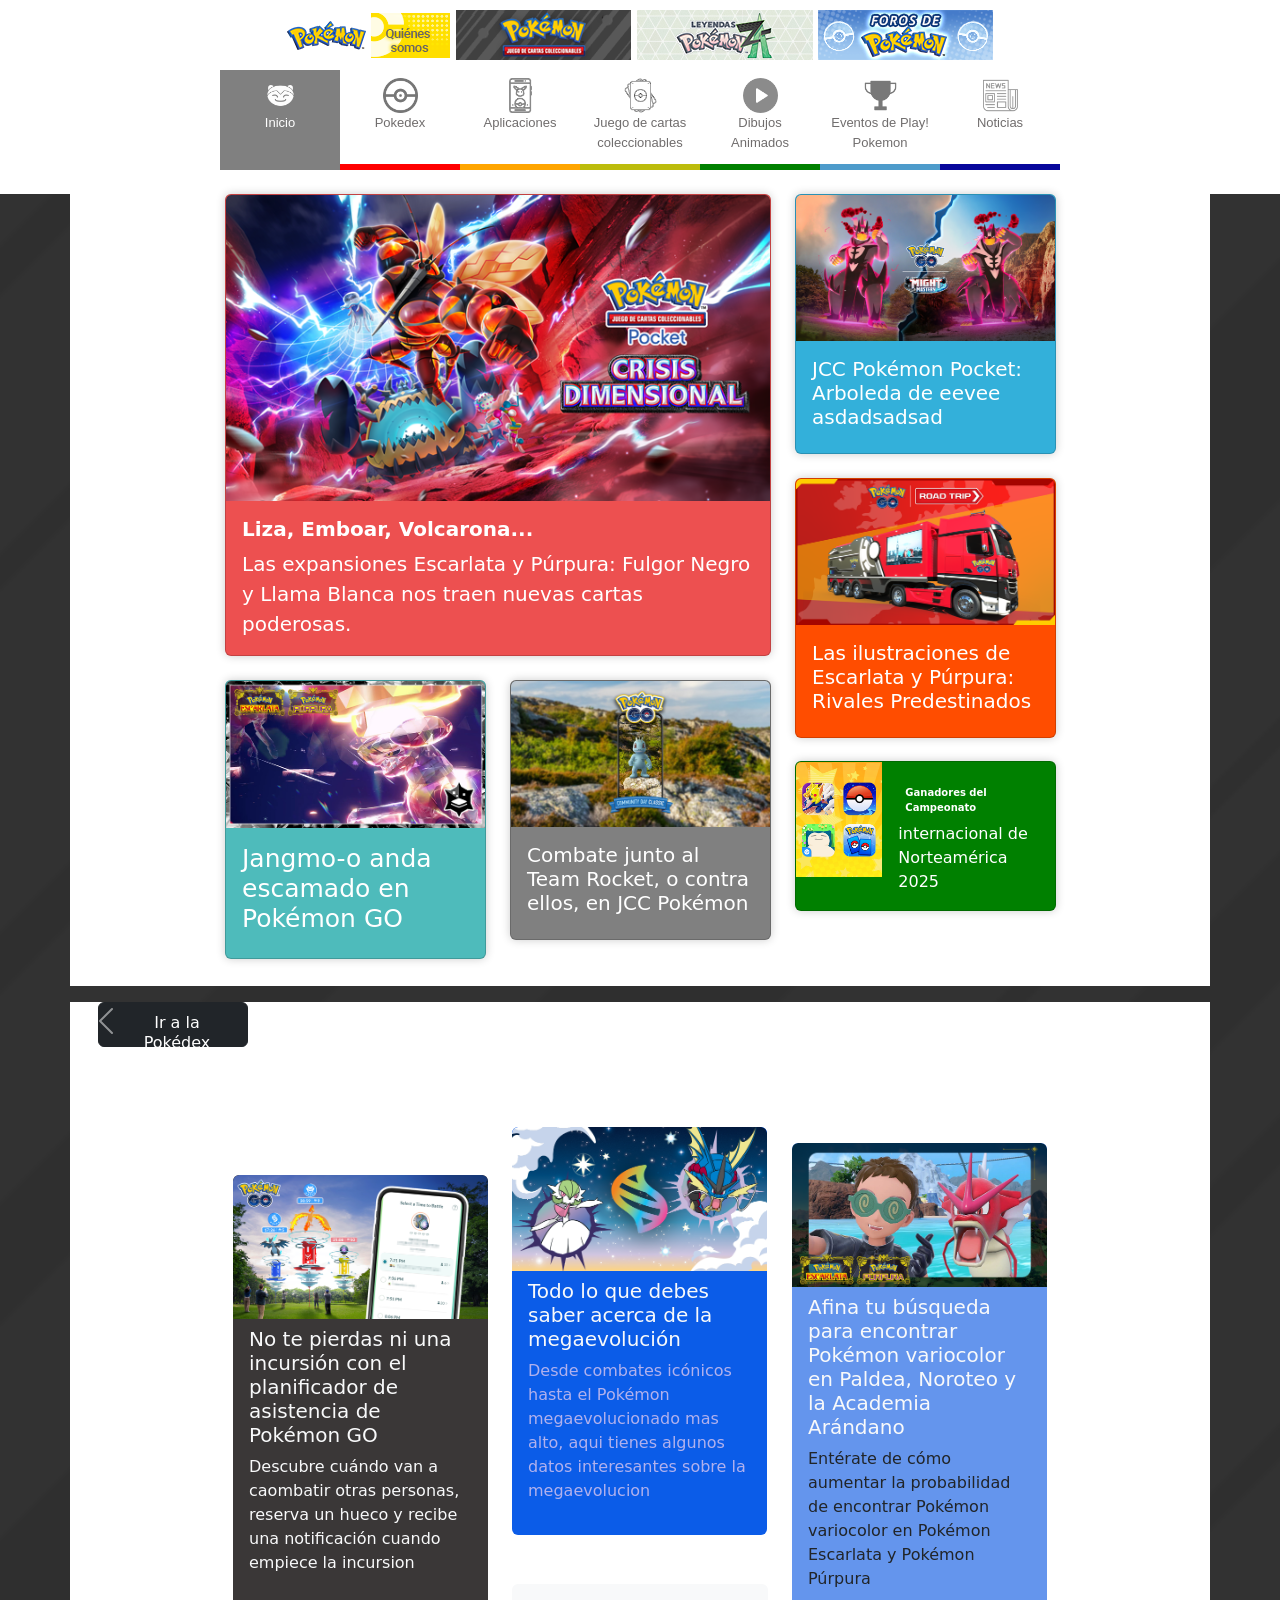
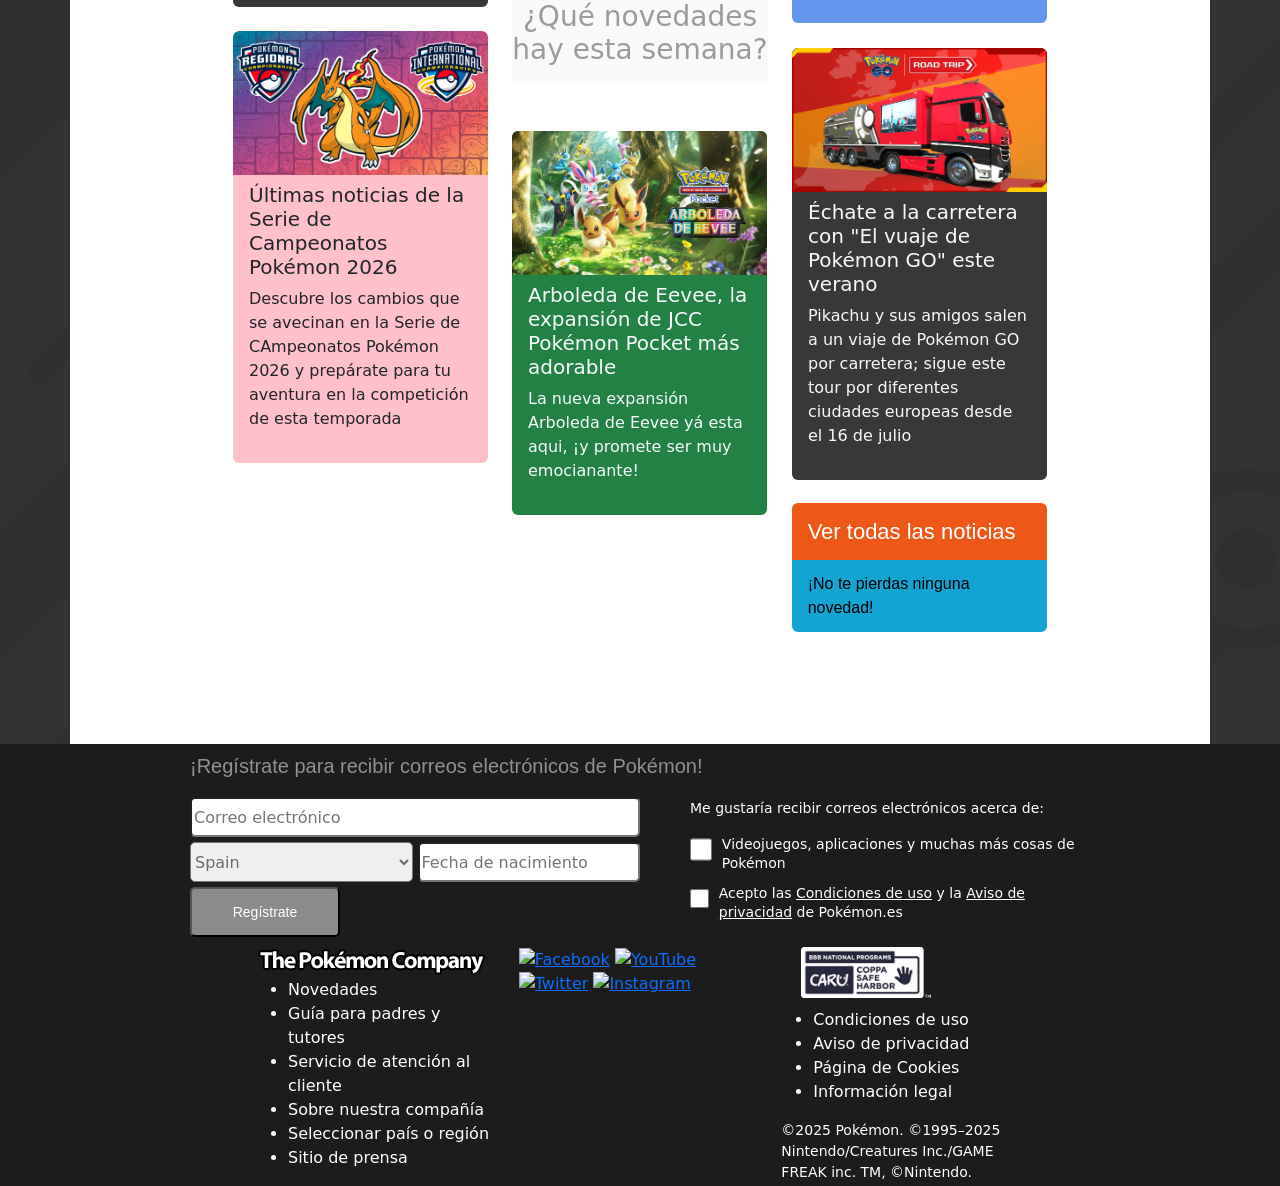
==== index.html @ 18cbdf15 "Carousel v0.1" ====
<!DOCTYPE html>
<html lang="en">

<head>
    <meta charset="UTF-8">
    <meta name="viewport" content="width=device-width, initial-scale=1.0">
    <link href="https://fonts.googleapis.com/icon?family=Material+Icons" rel="stylesheet">
    <link href="https://cdn.jsdelivr.net/npm/bootstrap@5.3.6/dist/css/bootstrap.min.css" rel="stylesheet"
        integrity="sha384-4Q6Gf2aSP4eDXB8Miphtr37CMZZQ5oXLH2yaXMJ2w8e2ZtHTl7GptT4jmndRuHDT" crossorigin="anonymous">
    <link rel="stylesheet" href="https://cdn.jsdelivr.net/npm/bootstrap-icons@1.13.1/font/bootstrap-icons.min.css">
    <link rel="stylesheet" href="styleNav.css">
    <link rel="stylesheet" href="style.css">
    <title>Inicio</title>
    <link rel="stylesheet" href="home.css">
    <link rel="stylesheet" href="carousel.css">
    <link href="https://cdn.jsdelivr.net/npm/bootstrap@5.3.6/dist/css/bootstrap.min.css" rel="stylesheet"
        integrity="sha384-4Q6Gf2aSP4eDXB8Miphtr37CMZZQ5oXLH2yaXMJ2w8e2ZtHTl7GptT4jmndRuHDT" crossorigin="anonymous">
</head>

<body>
    <!-- NAV MELINA-->
    <div id="gus-wrapper">
        <div class="top-banner">
            <img src="imagenes/logo1.png" alt="">
            <img src="imagenes/logo2.png" alt="">
            <img src="imagenes/logo3.png" alt="">
            <img src="imagenes/logo4.png" alt="">
            <img src="imagenes/logo5.png" alt="">
        </div>
    </div>

    <!-- NAV EDGAR-->
    <nav class="navbar navbar-expand-lg navbar-light p-0">
        <div class="container-fluid">
            <div class="container-toggler">
                <button class="navbar-toggler" type="button" data-bs-toggle="collapse"
                    data-bs-target="#navbarSupportedContent" aria-controls="navbarSupportedContent"
                    aria-expanded="false" aria-label="Toggle navigation">
                    <span class="material-icons">menu</span>
                </button>
                <a class="user-session">
                    <i class="bi bi-person-circle"></i>
                    <span>Iniciar Sesion</span>
                </a>
            </div>
            <div class="collapse navbar-collapse" id="navbarSupportedContent">
                <ul class="navbar-nav align-items-center ms-auto w-100">
                    <li class="nav-item" id="item1active">
                        <a class="nav-link" href="index.html">
                            <img src="imgNav/home.png" id="homeImg" alt="">
                            <span>Inicio</span>
                        </a>
                    </li>
                    <li class="nav-item" id="item2">
                        <a class="nav-link" href="pokedex.html">
                            <img src="imgNav/poke.png" id="pokeImg" alt="">
                            <span>Pokedex</span>
                        </a>
                    </li>
                    <li class="nav-item" id="item3">
                        <a class="nav-link" href="#!">
                            <img src="imgNav/phone.png" id="appImg" alt="">
                            <span>Aplicaciones</span>
                        </a>
                    </li>
                    <li class="nav-item" id="item4">
                        <a class="nav-link" href="#!">
                            <img src="imgNav/cards.png" id="cardImg" alt="">
                            <span>Juego de cartas coleccionables</span>
                        </a>
                    </li>
                    <li class="nav-item" id="item5">
                        <a class="nav-link" href="#!">
                            <img src="imgNav/play.png" id="playImg" alt="">
                            <span>Dibujos Animados</span>
                        </a>
                    </li>
                    <li class="nav-item" id="item6">
                        <a class="nav-link" href="#!">
                            <img src="imgNav/trophy.png" id="tropImg" alt="">
                            <span>Eventos de Play! Pokemon</span>
                        </a>
                    </li>
                    <li class="nav-item" id="item7">
                        <a class="nav-link" href="#!">
                            <img src="imgNav/news.png" id="newsImg" alt="">
                            <span>Noticias</span>
                        </a>
                    </li>
                </ul>
                <form class="collapse-search-form w-100 px-3" role="search">
                    <div class="input-group">
                        <input type="search" class="form-control" placeholder="Buscar..." aria-label="Buscar">
                    </div>
                </form>
            </div>
        </div>
    </nav>
    <main class="fondo-home">
        <!-- MAIN HOME -->

        <div class="container mt-4 bg-white">
            <div class="row justify-content-center">
                <div class="col-lg-6 col-md-12 mb-1">
                    <div class="card" id="card1">
                        <img src="home/imagen_11.png" class="card-img-top" alt="Crisis Dimensional">
                        <div class="card-body">
                            <h5 class="card-title" style="font-weight: 900;">Liza, Emboar, Volcarona...</h5>
                            <p class="card-text" style="font-size: 20px;">Las expansiones Escarlata y Púrpura: Fulgor
                                Negro
                                y Llama Blanca nos traen nuevas cartas poderosas.</p>
                        </div>
                    </div>

                    <div class="row mt-4">
                        <div class="col-lg-6 col-md-6 mb-4">
                            <div class="card" id="card2">
                                <img src="home/imagen_12.png" class="card-img-top" alt="Jangmo-o">
                                <div class="card-body">
                                    <h5 class="card-title" style="font-size: 25px;">Jangmo-o anda escamado en Pokémon GO
                                    </h5>
                                </div>
                            </div>
                        </div>

                        <div class="col-lg-6 col-md-6 mb-4">
                            <div class="card" id="card3">
                                <img src="home/imagen_13.png" class="card-img-top" alt="Team Rocket">
                                <div class="card-body">
                                    <h5 class="card-title">Combate junto al Team Rocket, o contra ellos, en JCC Pokémon
                                    </h5>
                                </div>
                            </div>
                        </div>
                    </div>
                </div>

                <div class="col-lg-3 col-md-12">
                    <div class="card mb-4" id="card4">
                        <img src="home/imagen_14.png" class="card-img-top" alt="Arboleda">
                        <div class="card-body">
                            <h5 class="card-title">JCC Pokémon Pocket: Arboleda de eevee asdadsadsad</h5>
                        </div>
                    </div>

                    <div class="card mb-4" id="card5">
                        <img src="home/imagen_15.png" class="card-img-top" alt="Road Trip">
                        <div class="card-body">
                            <h5 class="card-title">Las ilustraciones de Escarlata y Púrpura: Rivales Predestinados</h5>
                        </div>
                    </div>

                    <div class="card mb-1" id="card6">
                        <div class="row g-0">
                            <div class="col-lg-4 col-sm-3">
                                <img src="home/imagen_16.png" class="img-fluid" alt="...">
                            </div>
                            <div class="col-lg-8 col-sm-6">
                                <div class="card-body">
                                    <p class="card-text"
                                        style="text-align: start; margin: 5%; font-size: 10px; font-weight: 900;">
                                        Ganadores del
                                        Campeonato
                                    </p>
                                    internacional de Norteamérica 2025
                                </div>
                            </div>
                        </div>
                    </div>
                </div>
            </div>
        </div>
        <div class="container-fluid">
            <div id="carouselExample" class="carousel slide">
                <div class="carousel-inner">
                    <div class="carousel-item">
                        <div class="card">
                            <div class="img-wrapper">
                                <img src="https://i.pinimg.com/736x/ec/b9/2d/ecb92d18c7855c986a5571c1b6f7cad2.jpg"
                                    alt="...">
                            </div>
                            <div class="card-body">
                                <div class="d-flex justify-content-between">
                                    <h3 class="card-text">TARJETA 1</h3>
                                    <span class="h3">130</span>
                                </div>
                                <p>Tipo <span
                                        style="background-color: orange; padding: 4px; margin-left: 20px;">Fuego</span>
                                </p>
                                <p>Habilidad: Absorbe Fuego</p>
                            </div>
                        </div>
                    </div>
                    <div class="carousel-item">
                        <div class="card">
                            <div class="img-wrapper">
                                <img src="https://c4.wallpaperflare.com/wallpaper/586/603/742/minimalism-4k-for-mac-desktop-wallpaper-preview.jpg"
                                    alt="...">
                            </div>
                            <div class="card-body">
                                <div class="d-flex justify-content-between">
                                    <h3 class="card-text">TARJETA 2</h3>
                                    <span class="h3">130</span>
                                </div>
                                <p>Tipo <span
                                        style="background-color: orange; padding: 4px; margin-left: 20px;">Fuego</span>
                                </p>
                                <p>Habilidad: Absorbe Fuego</p>
                            </div>
                        </div>
                    </div>
                    <div class="carousel-item">
                        <div class="card">
                            <div class="img-wrapper">
                                <img src="https://encrypted-tbn0.gstatic.com/images?q=tbn:ANd9GcR4o_MDuRcAtlt60mAeiYMO1QJNgRc2k-ksoBBwaKldj_kL5OwWyxAQt77_98UjLvVEtSY&usqp=CAU"
                                    alt="...">
                            </div>
                            <div class="card-body">
                                <div class="d-flex justify-content-between">
                                    <h3 class="card-text">TARJETA 3</h3>
                                    <span class="h3">130</span>
                                </div>
                                <p>Tipo <span
                                        style="background-color: orange; padding: 4px; margin-left: 20px;">Fuego</span>
                                </p>
                                <p>Habilidad: Absorbe Fuego</p>
                            </div>
                        </div>
                    </div>
                    <div class="carousel-item">
                        <div class="card">
                            <div class="img-wrapper">
                                <img src="https://e0.pxfuel.com/wallpapers/481/597/desktop-wallpaper-red-and-black-gaming-gaming-red-and-black-abstract.jpg"
                                    alt="...">
                            </div>
                            <div class="card-body">
                                <div class="d-flex justify-content-between">
                                    <h3 class="card-text">TARJETA 4</h3>
                                    <span class="h3">130</span>
                                </div>
                                <p>Tipo <span
                                        style="background-color: orange; padding: 4px; margin-left: 20px;">Fuego</span>
                                </p>
                                <p>Habilidad: Absorbe Fuego</p>
                            </div>
                        </div>
                    </div>
                    <div class="carousel-item">
                        <div class="card">
                            <div class="img-wrapper">
                                <img src="https://i.pinimg.com/736x/fa/20/70/fa20709acf5a44af1a0994c4304a7807.jpg"
                                    alt="...">
                            </div>
                            <div class="card-body">
                                <div class="d-flex justify-content-between">
                                    <h3 class="card-text">TARJETA 5</h3>
                                    <span class="h3">130</span>
                                </div>
                                <p>Tipo <span
                                        style="background-color: orange; padding: 4px; margin-left: 20px;">Fuego</span>
                                </p>
                                <p>Habilidad: Absorbe Fuego</p>
                            </div>
                        </div>
                    </div>
                    <div class="carousel-item">
                        <div class="card">
                            <div class="img-wrapper">
                                <img src="https://i.pinimg.com/736x/56/4d/be/564dbe9b4d28549e91382c0638400561.jpg"
                                    alt="...">
                            </div>
                            <div class="card-body">
                                <div class="d-flex justify-content-between">
                                    <h3 class="card-text">TARJETA 6</h3>
                                    <span class="h3">130</span>
                                </div>
                                <p>Tipo <span
                                        style="background-color: orange; padding: 4px; margin-left: 20px;">Fuego</span>
                                </p>
                                <p>Habilidad: Absorbe Fuego</p>
                            </div>
                        </div>
                    </div>

                    <div class="carousel-item">
                        <div class="card">
                            <div class="img-wrapper">
                                <img src="https://i.pinimg.com/736x/56/4d/be/564dbe9b4d28549e91382c0638400561.jpg"
                                    alt="...">
                            </div>
                            <div class="card-body">
                                <div class="d-flex justify-content-between">
                                    <h3 class="card-text">TARJETA 7</h3>
                                    <span class="h3">130</span>
                                </div>
                                <p>Tipo <span
                                        style="background-color: orange; padding: 4px; margin-left: 20px;">Fuego</span>
                                </p>
                                <p>Habilidad: Absorbe Fuego</p>
                            </div>
                        </div>
                    </div>

                    <div class="carousel-item">
                        <div class="card">
                            <div class="img-wrapper">
                                <img src="https://i.pinimg.com/736x/56/4d/be/564dbe9b4d28549e91382c0638400561.jpg"
                                    alt="...">
                            </div>
                            <div class="card-body">
                                <div class="d-flex justify-content-between">
                                    <h3 class="card-text">TARJETA 8</h3>
                                    <span class="h3">130</span>
                                </div>
                                <p>Tipo <span
                                        style="background-color: orange; padding: 4px; margin-left: 20px;">Fuego</span>
                                </p>
                                <p>Habilidad: Absorbe Fuego</p>
                            </div>
                        </div>
                    </div>

                    <div class="carousel-item">
                        <div class="card">
                            <div class="img-wrapper">
                                <img src="https://i.pinimg.com/736x/56/4d/be/564dbe9b4d28549e91382c0638400561.jpg"
                                    alt="...">
                            </div>
                            <div class="card-body">
                                <div class="d-flex justify-content-between">
                                    <h3 class="card-text">TARJETA 9</h3>
                                    <span class="h3">130</span>
                                </div>
                                <p>Tipo <span
                                        style="background-color: orange; padding: 4px; margin-left: 20px;">Fuego</span>
                                </p>
                                <p>Habilidad: Absorbe Fuego</p>
                            </div>
                        </div>
                    </div>

                    <div class="carousel-item">
                        <div class="card">
                            <div class="img-wrapper">
                                <img src="https://i.pinimg.com/736x/56/4d/be/564dbe9b4d28549e91382c0638400561.jpg"
                                    alt="...">
                            </div>
                            <div class="card-body">
                                <div class="d-flex justify-content-between">
                                    <h3 class="card-text">TARJETA 10</h3>
                                    <span class="h3">130</span>
                                </div>
                                <p>Tipo <span
                                        style="background-color: orange; padding: 4px; margin-left: 20px;">Fuego</span>
                                </p>
                                <p>Habilidad: Absorbe Fuego</p>
                            </div>
                        </div>
                    </div>
                </div>
                <button class="carousel-control-prev" type="button" data-bs-target="#carouselExample"
                    data-bs-slide="prev">
                    <span class="carousel-control-prev-icon" aria-hidden="true"></span>
                    <span class="visually-hidden">Previous</span>
                </button>
                <button class="carousel-control-next" type="button" data-bs-target="#carouselExample"
                    data-bs-slide="next">
                    <span class="carousel-control-next-icon" aria-hidden="true"></span>
                    <span class="visually-hidden">Next</span>
                </button>
            </div>
        </div>
        <div class="container bg-white">
            <div class="position-relative">
                <div class="position-relative top-0 end-0 m-3">
                    <a href="#pokedex" class="btn btn-dark me-5" style="width: 150px; height: 45px;">
                        <p class="h6 d-flex mt-1 ms-2">Ir a la Pokédex</p>
                    </a>
                </div>
            </div>
            <div class="container bg-white d-flex justify-content-center">
                <div class="col-12 col-lg-10 p-lg-5 p-0 m-3">
                    <div class="row justify-content-center">
                        <div class="col-12 col-lg-4 mt-lg-5">
                            <div class="ant rounded mb-4" style="overflow: hidden;">
                                <img class="img-fluid w-100 rounded-top" src="home/pokemon-go-169.png" alt="">
                                <p class="h5 text-light px-3 pt-2">No te pierdas ni una incursión con el planificador de
                                    asistencia de Pokémon GO</p>
                                <p class="text-light px-3 pb-3">Descubre cuándo van a caombatir otras personas, reserva
                                    un hueco y recibe una notificación cuando empiece la incursion</p>
                            </div>
                            <div class="ant-0 rounded mb-4" style="overflow: hidden;">
                                <img class="img-fluid w-100 rounded-top" src="home/play-pokemon-169.png" alt="">
                                <p class="h5 text-dark px-3 pt-2">Últimas noticias de la Serie de Campeonatos Pokémon
                                    2026</p>
                                <p class="text-dark px-3 pb-3">Descubre los cambios que se avecinan en la Serie de
                                    CAmpeonatos Pokémon 2026 y prepárate para tu aventura en la competición de esta
                                    temporada</p>
                            </div>
                        </div>
                        <div class="col-12 col-lg-4 mt-lg-0">
                            <div class="ant-1 rounded mb-4" style="overflow: hidden;">
                                <img class="img-fluid w-100 rounded-top" src="home/mega-evolution-169.png" alt="">
                                <p class="h5 text-light px-3 pt-2">Todo lo que debes saber acerca de la megaevolución
                                </p>
                                <p class="px-3 pb-3" style="color: rgb(177, 177, 237);">Desde combates icónicos hasta el
                                    Pokémon megaevolucionado mas alto, aqui tienes algunos datos interesantes sobre la
                                    megaevolucion </p>
                            </div>
                            <div class="mb-5 mt-5">
                                <p class="h3 bg-light text-center py-3 rounded" style="color: rgb(156, 154, 154);">¿Qué
                                    novedades hay esta semana?</p>
                            </div>
                            <div class="ant-2 rounded mt-5 mb-4" style="overflow: hidden;">
                                <img class="img-fluid w-100 rounded-top" src="home/pokemon-tcg-pocket-169-es.png"
                                    alt="">
                                <p class="h5 text-light px-3 pt-2">Arboleda de Eevee, la expansión de JCC Pokémon Pocket
                                    más adorable</p>
                                <p class="text-light px-3 pb-3">La nueva expansión Arboleda de Eevee yá esta aqui, ¡y
                                    promete ser muy emocianante!</p>
                            </div>
                        </div>
                        <div class="col-12 col-lg-4 mt-lg-3">
                            <div class="ant-3 rounded mb-4" style="overflow: hidden;">
                                <img class="img-fluid w-100 rounded-top" src="home/scarlet-violet-169-es.png" alt="">
                                <p class="h5 text-light px-3 pt-2">Afina tu búsqueda para encontrar Pokémon variocolor
                                    en Paldea, Noroteo y la Academia Arándano</p>
                                <p class="text-dark px-3 pb-3">Entérate de cómo aumentar la probabilidad de encontrar
                                    Pokémon variocolor en Pokémon Escarlata y Pokémon Púrpura</p>
                            </div>
                            <div class="ant-4 rounded mb-4" style="overflow: hidden;">
                                <img class="img-fluid w-100 rounded-top" src="home/pokemon-go-169 (1).png" alt="">
                                <p class="h5 text-light px-3 pt-2">Échate a la carretera con "El vuaje de Pokémon GO"
                                    este verano</p>
                                <p class="text-light px-3 pb-3">Pikachu y sus amigos salen a un viaje de Pokémon GO por
                                    carretera; sigue este tour por diferentes ciudades europeas desde el 16 de julio</p>
                            </div>

                            <div class="rounded mb-5" style="overflow: hidden; width: 100%;">
                                <div
                                    style="background-color: rgb(237, 88, 25); color: white; padding: 12px 16px; font-size: 22px; font-family: Arial, Helvetica, sans-serif;">
                                    Ver todas las noticias
                                </div>
                                <div
                                    style="background-color: rgb(18, 164, 210); color: black; padding: 12px 16px; font-family: Arial, Helvetica, sans-serif;">
                                    ¡No te pierdas ninguna novedad!
                                </div>
                            </div>
                        </div>
                    </div>
                </div>
            </div>
    </main>
    <!-- FOOTER ALEXIS-->

    <footer>
        <div class="contenido-registro">
            <h1 class="titulo">¡Regístrate para recibir correos electrónicos de Pokémon!</h1>
            <form class="registro-correo">
                <input type="email" placeholder="Correo electrónico" required>

                <div class="idioma">
                    <select>
                        <option value="spain">Spain</option>
                        <option value="Inglish">Inglish</option>
                    </select>
                    <div><input type="text" placeholder="Fecha de nacimiento"></div>
                </div>

                <button type="subir">Regístrate</button>
        </div>
        </div>
        </div>
        </div>

        <div class="seleccion">
            <br>
            <h1>Me gustaría recibir correos electrónicos acerca de:</h1>

            <label class="checkbox-label">
                <input type="checkbox">
                <span>
                    Videojuegos, aplicaciones y muchas más cosas de Pokémon
                </span>
            </label>

            <label class="checkbox-label">
                <input type="checkbox">
                <span>
                    Acepto las <a href="#">Condiciones de uso</a> y la
                    <a href="#">Aviso de privacidad</a> de Pokémon.es
                </span>
            </label>
        </div>



    </footer>
    <footer class="footer2">
        <div class="footer-cols">
            <div class="col">
                <img src="home/pokemon_company.png" alt="Pokémon Logo" class="logo">
                <ul>
                    <li>Novedades</li>
                    <li>Guía para padres y tutores</li>
                    <li>Servicio de atención al cliente</li>
                    <li>Sobre nuestra compañía</li>
                    <li>Seleccionar país o región</li>
                    <li>Sitio de prensa</li>
                </ul>
            </div>
            <div class="col social-icons">
                <a href="#"><img src="https://img.icons8.com/color/48/facebook.png" alt="Facebook"></a>
                <a href="#"><img src="https://img.icons8.com/color/48/youtube-play.png" alt="YouTube"></a>
                <a href="#"><img src="https://img.icons8.com/color/48/twitter.png" alt="Twitter"></a>
                <a href="#"><img src="https://img.icons8.com/color/48/instagram-new.png" alt="Instagram"></a>
            </div>
            <div class="col legal">
                <img src="home/thepokemoncompanyinternational-seal-1596150491.png" alt="CARU Safe Harbor">
                <ul>
                    <li>Condiciones de uso</li>
                    <li>Aviso de privacidad</li>
                    <li>Página de Cookies</li>
                    <li>Información legal</li>
                </ul>
                <small>
                    ©2025 Pokémon. ©1995–2025 Nintendo/Creatures Inc./GAME FREAK inc. TM, ©Nintendo.
                </small>
            </div>
        </div>
    </footer>
    <script src="https://cdn.jsdelivr.net/npm/@popperjs/core@2/dist/umd/popper.min.js"></script>
    <script src="https://cdn.jsdelivr.net/npm/bootstrap@5/dist/js/bootstrap.min.js"></script>
    <script src="https://cdn.jsdelivr.net/npm/bootstrap@5.3.6/dist/js/bootstrap.bundle.min.js"
        integrity="sha384-j1CDi7MgGQ12Z7Qab0qlWQ/Qqz24Gc6BM0thvEMVjHnfYGF0rmFCozFSxQBxwHKO"
        crossorigin="anonymous"></script>
    <script src="carousel.js"></script>
</body>

</html>
---- styleNav.css ----
.navbar-light .navbar-nav .nav-link {
    color: #706d6d;
}

.nav-item {
    width: 120px;
    height: 100px;
    margin: 0;
    font-size: 13px;
    font-family: 'Lucida Sans', 'Lucida Sans Regular', 'Lucida Grande', 'Lucida Sans Unicode', Geneva, Verdana, sans-serif;
    transition: filter 0.3s ease;
}


.nav-item span,
.nav-item img {
    transition: all 0.3s ease;
}

.nav-item:hover span {
    color: white;
}

.nav-item:hover #homeImg {
    content: url(imgNav/home2.png);
}

.nav-item:hover #pokeImg {
    content: url(imgNav/poke2.png);
}

.nav-item:hover #appImg {
    content: url(imgNav/phone2.png);
}

.nav-item:hover #cardImg {
    content: url(imgNav/cards2.png);
}

.nav-item:hover #playImg {
    content: url(imgNav/play2.png);
}

.nav-item:hover #tropImg {
    content: url(imgNav/trophy2.png);
}

.nav-item:hover #newsImg {
    content: url(imgNav/news2.png);
}

.nav-item .nav-link img {
    width: 35px;
    display: block;
    margin-left: 35px;
}

.nav-item .nav-link span {
    font-size: 13px;
}

.nav-item .nav-link {
    display: block;
    width: 100%;
    height: 100%;
}

#item1 {
    border-bottom: 6px solid gray;
}

#item1active {
    background-color: gray;

}

#item1active #homeImg {
    content: url(imgNav/home2.png);
}

#item1active span {
    color: white;
}

#item2 {
    border-bottom: 6px solid red;
}

#item3 {
    border-bottom: 6px solid orange;
}

#item4 {
    border-bottom: 6px solid rgb(188, 188, 12);
}

#item5 {
    border-bottom: 6px solid green;
}

#item6 {
    border-bottom: 6px solid rgb(77, 155, 203);
}

#item7 {
    border-bottom: 6px solid rgb(7, 7, 155);
}


#item1:hover {
    background-color: gray;
    transition: 0.7s;
}

#item2:hover {
    background-color: red;
    transition: 0.7s;
}

#item3:hover {
    background-color: orange;
    transition: 0.7s;
}

#item4:hover {
    background-color: rgb(188, 188, 12);
    transition: 0.7s;
}

#item5:hover {
    background-color: green;
    transition: 0.7s;
}

#item6:hover {
    background-color: rgb(77, 155, 203);
    transition: 0.7s;
}

#item7:hover {
    background-color: rgb(7, 7, 155);
    transition: 0.7s;
}


@media (min-width: 992px) {
    .navbar-nav {
        display: flex;
        flex-direction: row;
        position: relative;
        align-items: center;
        justify-content: center;
        width: 100%;
    }

    .nav-item {
        text-align: center;
    }

    .collapse-search-form {
        display: none;
    }

    .user-session {
        display: none;
    }
}

@media (max-width: 991.98px) {

    /* Estilos que solo se aplican cuando el navbar está colapsado */
    .navbar-collapse {
        background-color: white;
    }

    .container-toggler button {
        margin-top: 1rem;
        margin-bottom: 1rem;
        margin-left: 1rem;
        background-color: rgb(0, 0, 0);
    }

    ;

    .material-icons {
        font-size: 2rem;
        color: white;
    }

    .container-toggler {
        background-color: rgb(41, 40, 40);
        width: 100%;
    }

    .navbar-collapse .container {
        padding: 0;
        max-width: 100%;
    }

    .nav-item .nav-link img {
        display: inline;
    }

    .navbar-nav {
        width: 100%;
        margin-left: 0;
        margin-right: 0;
    }

    .nav-item {
        width: 100%;
        height: 50px;
        text-align: left;
        border: 1px solid rgb(198, 197, 197);

    }

    .nav-link span {
        flex-grow: 1;
        padding-left: 1rem;
    }

    .navbar-nav .nav-link {
        justify-content: start;
    }


    #item1 {
        border-left: 6px solid gray;
        border-bottom: none;
    }

    #item2 {
        border-left: 6px solid red;
        border-bottom: none;

    }

    #item3 {
        border-left: 6px solid orange;
        border-bottom: none;
    }

    #item4 {
        border-left: 6px solid rgb(188, 188, 12);
        border-bottom: none;
    }

    #item5 {
        border-left: 6px solid green;
        border-bottom: none;
    }

    #item6 {
        border-left: 6px solid rgb(77, 155, 203);
        border-bottom: none;
    }

    #item7 {
        border-left: 6px solid rgb(7, 7, 155);
        border-bottom: none;
    }

    .collapse-search-form {
        background-color: #706d6d;
        padding: 10px;
    }


    .collapse-search-form input {
        background-color: #424040;
    }

    .collapse-search-form input::placeholder {
        color: #706d6d;
    }

    .navbar-toggler {
        display: inline;
    }

    .user-session {
        color: white;
        float: right;
        display: flex;
        background-color: rgb(95, 92, 92);
        flex-direction: column;
        align-items: center;
        justify-content: center;
        height: 100%;
        height: 90px;
        padding: 10px;
        justify-content: center;
        text-decoration: none;
        border-bottom: none;
    }

}
---- style.css ----
/* Banner superior */
.top-banner {
  background-color: #ffffff;
  text-align: center;
  padding: 10px;
  font-weight: bold;
}

/* Imagen dentro del banner */
.top-banner img {
  transition: all 0.1s ease;  /* Suaviza el efecto */
  display: inline-block;
}


/* Efecto al pasar el mouse */
.top-banner img:hover {
  filter: brightness(1.4);     /* Aclara la imagen */
  border: 1px solid #ffffffe5; /* Borde blanco semi-transparente */}


/* stilo de la pagina 3, del contenido*/
.hero {
  position: relative;
  width: 100%;
  height: 400px; /* o el tamaño deseado */
  overflow: hidden;
}

.hero .imag {
  width: 100%;
  height: 100%;
  object-fit: cover;
}

/* si quieres el texto encima de la imagen */
.hero .bloque-texto {
  position: absolute;
  bottom: 0;
  width: 100%;
  background: rgba(0,0,0,0.5);
}






.bloques {
  background-color: #ffffff;
  padding: 40px 50px;
}


.contenedor {
  width: 70%;
  max-width: 1200px;
  margin: auto;
  display: grid;
  grid-template-columns: repeat(4, 1fr); /* 4 columnas fijas */
  grid-auto-rows: 200px; /* altura de cada fila */
  gap: 20px;
}


.card {
  background-color: white;
  border-radius: 10px;
  overflow: hidden;
  box-shadow: 0 0 10px rgba(0, 0, 0, 0.2);
  transition: transform 0.3s;
  display: flex;
  flex-direction: column;
}

.card.mini {
  display: flex !important;
  flex-direction: row !important;
  height: 180px;
  overflow: hidden;
  border-radius: 10px;
  box-shadow: 0 0 10px rgba(0,0,0,0.1);
}


.card:hover {
  transform: scale(1.03);
}


.card-img {
  height: 60%;
  background-size: cover;
  background-position: center;
}


.card-texto {
  height: 40%;
  padding: 10px;
  background-color: rgba(255, 180, 71, 0.9); /* fondo solo en el texto */
  text-align: justify;
  color: #000;
  display: flex;
  flex-direction: column;
  justify-content: flex-end; /* pega el texto abajo */
}




.card-texto h3 {
  margin: 0;
  font-size: 16px;
  color: #000;
}


.card-texto p {
  color: #ffffff;
  font-size: 12px;
  margin-top: 5px;
  overflow: hidden;
  text-overflow: ellipsis;
}

#fondo{
  background-image: url(/imagenes_pag3/fondodelapagina.png);
} 

#fondo2{
  background-color: #ffffff;
}

/* comienzo de style de la parte de las primeras imagenes y cuadros */
.titulo { 
  color: #919191;
  cursor: default;
  font-size: 187.5%;
  line-height: 225%;
  text-transform: none;
  font-family: "Flexo-Regular", arial, sans-serif;
}
.imag {
  width: 100%;
  height: auto;
  display: block;
}


.bloque-texto {
  padding: 10px;
  color: white;
  font-size: 0.2rem;
  line-height: 1.3;
  font-family: flexo-medium, Arial, Helvetica, sans-serif;
}


.bg-naranja { background-color: brown; }


/* Borde redondeado para todas las cajas */
.caja {
  border-radius: 5px;
  overflow: hidden;
  transition: transform 0.2s ease;
}

.caja:hover {
  transform: scale(1.03);
}



.espacio-inferior {
  margin-bottom: 20px;
}
/* style de la segunda parte de la pagina*/
.lift-up {
    transform: translateY(-30px); /* Podés ajustar el valor según lo que necesites */
}
.custom-container {
    max-width: 900px;
    margin: 0 auto; /* para centrar */
}

.cajitainicio{
    border-radius: 10px;
    width: 300px;
    overflow: hidden;
}
.cajaprincipal {
    
    border-radius: 8px;
    overflow: hidden;
    
}

.cajaprincipal img {
    border-top-left-radius: 8px;
    border-top-right-radius: 8px;
}

.cajaprincipal > .container-fluid {
    border-bottom-left-radius: 8px;
    border-bottom-right-radius: 8px;
    min-height: 280px;
    display: flex;
    flex-direction: column;
    justify-content: space-between;
    padding: 1rem;
    min-height: 180px;

}

h3 {
  font-size: 1.25rem; /* o el tamaño que quieras */
}
.cajitachica-naranja {
    background-color: #ee6b2f;
    color: white;
    border-radius: 8px;
    overflow: hidden;
    padding: 0; /* <-- quitamos el padding */
    width: 100%;
    max-width: 350px;
    height: 145px;
    text-align: center;

}

.titulo-cajitachica {
    color: white;
    margin: 0;
    padding: 12px; /* damos padding solo al texto */
    height: 220px;
}

.subcajita {
    background-color: #30a7d7;
    border-radius: 0; /* <-- sin bordes redondeados para que ocupe todo */
    padding: 12px;
}
---- home.css ----
body {
  padding: 0;
  margin: 0;
}

footer {
  background-color: #1c1c1c;
  color: white;
  display: flex;
  flex-direction: row;
  justify-content: center;
  align-items: center;
  flex-wrap: wrap;
}

.contenido-registro {
  display: flex;
  overflow: visible;
  white-space: normal;
  white-space: nowrap;
  justify-content: start;
  flex-direction: column;
  width: 100%;
  max-width: 500px;
  box-sizing: border-box;
}

.contenido-registro h1 {
  font-size: 20px;
}

.registro-correo {
  width: 90%;

}

input[type="email"] {
  width: 100%;
  border-radius: 5px;
  height: 40px;
}

.idioma {
  padding-top: 5px;
  gap: 5px;
  display: flex;
  flex-direction: row;
  width: 100%;
  height: 40px;

}

.idioma select {
  color: #6b6b6b;
  width: 50%;
  border-radius: 5px;
  height: 40px;
}

.idioma div {
  width: 50%;
}

div input[type="text"] {
  width: 100%;
  border-radius: 5px;
  height: 40px;
}

div button {
  margin: 10px 0px;
  width: 150px;
  height: 50px;
  border-radius: 5px;
  background-color: #8b8b8b;
  color: white;
  font-family: sans-serif;
  font-size: 14px;
}

.seleccion {
  display: flex;
  flex-direction: column;
  justify-content: center;
  align-items: start;
  width: 100%;
  max-width: 400px;
  font-size: 14px;
  gap: 10px;
  box-sizing: border-box;
}

.checkbox-label {
  display: flex;
  align-items: flex-start;
  gap: 10px;
  line-height: 1.4;
}

.seleccion h1 {
  font-size: 14px;
}

span a {
  color: white;
}

.checkbox-label input[type="checkbox"] {
  width: 25px;
  height: 25px;
  margin-top: 2px;
  accent-color: white;
}

.checkbox-label span {
  display: inline-block;
  color: white;
}

.footer2 {
  background-color: #1c1c1c;
  color: white;
  display: flex;
  flex-direction: row;
  justify-content: center;
  align-items: center;
  flex-wrap: wrap;
}

.footer-cols {
  display: flex;
  flex-wrap: wrap;
  justify-content: space-between;
  width: 60%;
  gap: 20px;
}

.footer-cols .col:nth-child(3) {
  display: flex;
  flex-direction: column;
  width: 100%;
}

.footer-cols>div {
  flex: 1 1 200px;
}

.footer .logo {
  width: 100%;
  max-width: 200px;
  margin-bottom: 10px;
}





.social-icons img {
  width: 45px;

}

.legal img {
  padding-left: 20px;
  max-width: 150px;
  margin-bottom: 10px;
}

.conteiner-grid {
  display: grid;
  grid-template-columns: 1fr 1fr;
}

#card1 {
  background-color: rgb(237, 80, 80);
  color: white;
  transition: .5s;
  will-change: transform;
}

#card1:hover {
  background-color: rgb(232, 8, 41);
  transform: translateY(-8px)
}

#card2 {
  background-color: rgb(78, 187, 187);
  color: white;
  transition: .5s;
  will-change: transform;
}

#card2:hover {
  background-color: rgb(3, 127, 127);
  transform: translateY(-8px);
}

#card3 {
  background-color: gray;
  color: white;
  transition: .5s;
  will-change: transform;
}

#card3:hover {
  background-color: #545252;
  transform: translateY(-8px);
}

#card4 {
  background-color: rgb(51, 176, 218);
  color: white;
  transition: .5s;
  will-change: transform;
}

#card4:hover {
  background-color: rgb(6, 150, 150);
  transform: translateY(-8px);
}

#card5 {
  background-color: rgb(255, 77, 0);
  color: white;
  transition: .5s;
  will-change: transform;
}

#card5:hover {
  background-color: rgb(58, 2, 2);
  transform: translateY(-8px);
}

#card6 {
  background-color: green;
  color: white;
  transition: .5s;
  will-change: transform;
}

#card6:hover {
  background-color: rgb(1, 71, 1);
  transform: translateY(-8px);
}

.nav-link.active {
  background-color: #6b6b6b;
}

.ant{
  background-color: rgb(58, 55, 55);
  transition: .5s;
  will-change: transform;
}
.ant:hover{
  background-color: rgb(38, 38, 38);
  transform: translateY(-8px);
  box-shadow: 0 8px 16px rgba(0, 0, 0, 0.2);
}
.ant-0{
  background-color: pink; 
  transition: .5s;
  will-change: transform;
}
.ant-0:hover{
  background-color: rgb(110, 84, 88); 
  transform: translateY(-8px);
  box-shadow: 0 8px 16px rgba(0, 0, 0, 0.2);
}
.ant-1{
  background-color: rgb(11, 92, 232);
  transition: .5s;
  will-change: transform;
}
.ant-1:hover{
  background-color: rgb(10, 60, 146);
  transform: translateY(-8px);
  box-shadow: 0 8px 16px rgba(0, 0, 0, 0.2);
}
.ant-2{
  background-color: rgb(35, 129, 70)  ;
  transition: .5s;
  will-change: transform;
}
.ant-2:hover{
  background-color: rgb(19, 72, 39);
  transform: translateY(-8px);
  box-shadow: 0 8px 16px rgba(0, 0, 0, 0.2);
}
.ant-3{
  background-color: cornflowerblue; 
  transition: .5s;
  will-change: transform;
}
.ant-3:hover{
  background-color: rgb(57, 82, 128); 
  transform: translateY(-8px);
  box-shadow: 0 8px 16px rgba(0, 0, 0, 0.2);
}
.ant-4{
  background-color: rgb(58, 55, 55); 
  transition: .5s;
  will-change: transform;
}
.ant-4:hover{
  background-color: rgb(31, 30, 30); 
  transform: translateY(-8px);
  box-shadow: 0 8px 16px rgba(0, 0, 0, 0.2);
}
.fondo-home {
  background-image: url(home/body_bg.png);
  background-size: cover;
  background-position: center;
}

/* Pantallas chicas: fondo blanco sin imagen */
@media (max-width: 991.98px) {
  .fondo-home {
    background-image: none !important;
    background-color: white !important;
  }
}
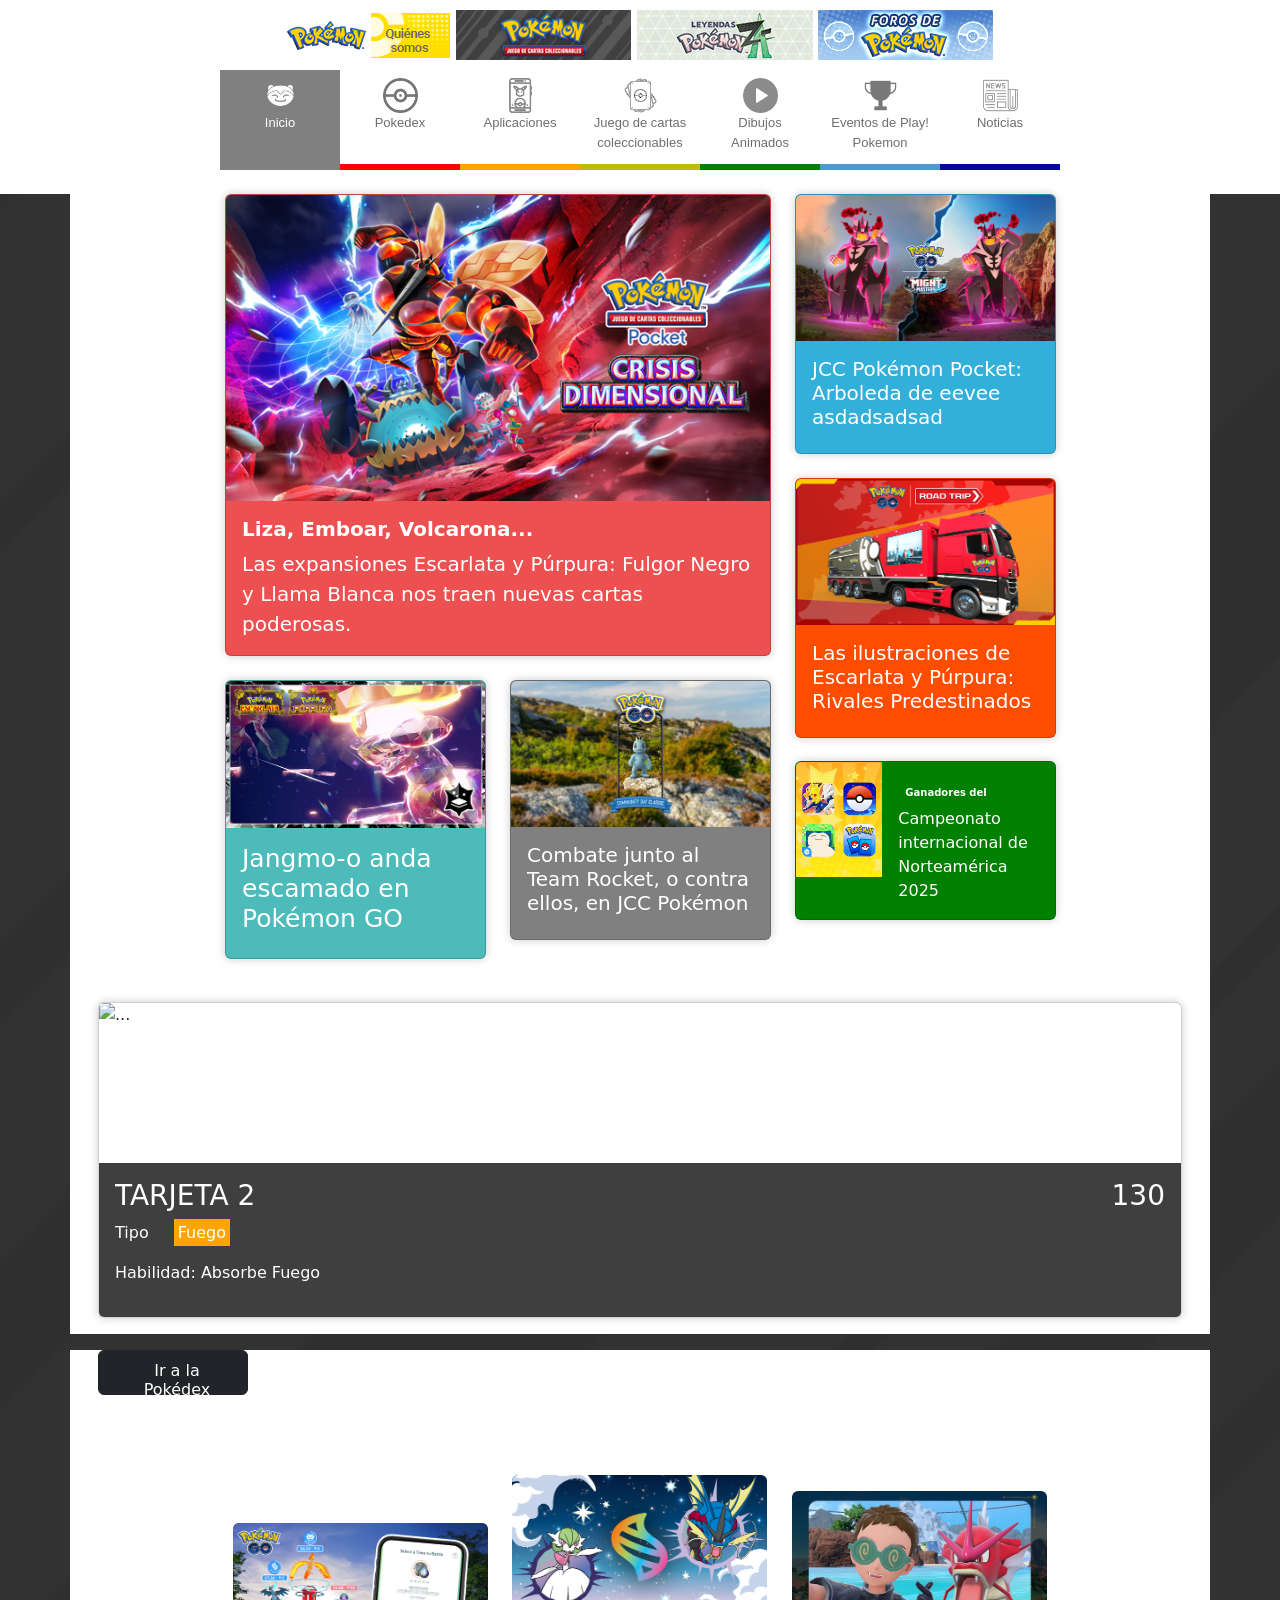
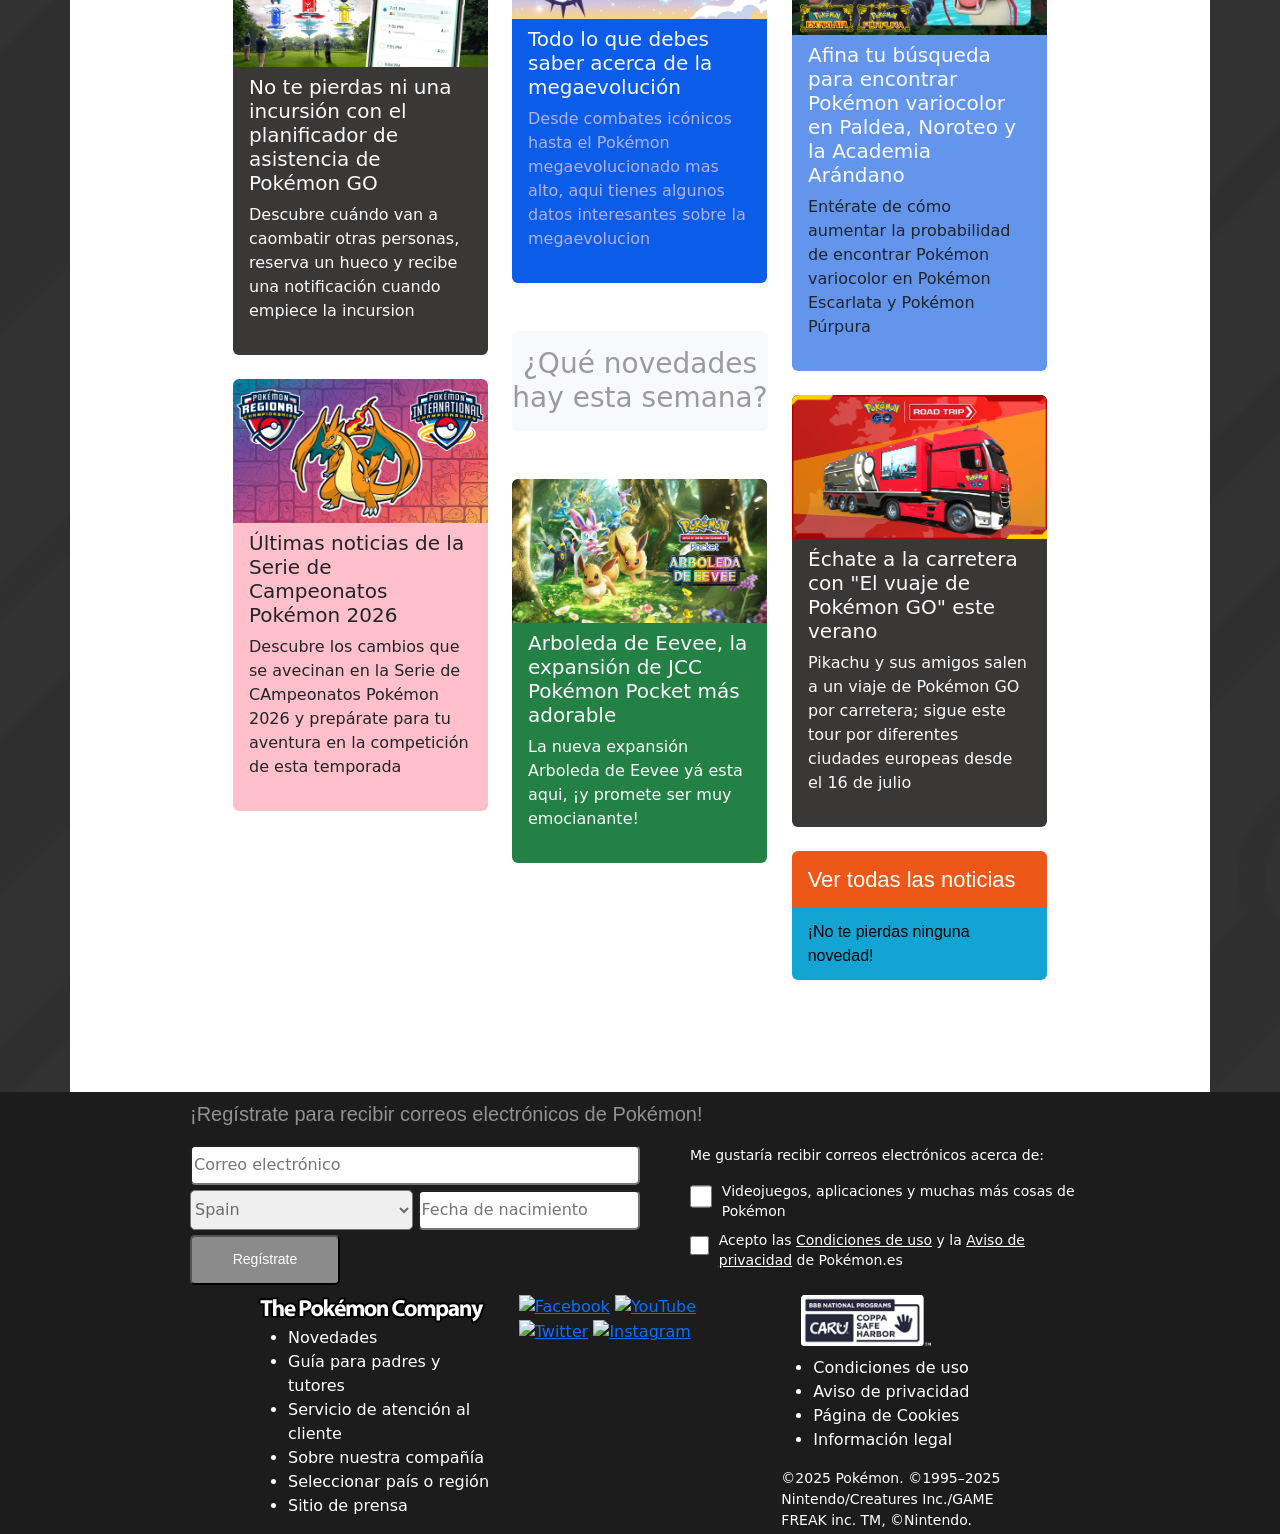
==== commit 32b19755: "Carousel v0.1" ====
--- a/index.html
+++ b/index.html
@@ -160,8 +160,8 @@
                                     <p class="card-text"
                                         style="text-align: start; margin: 5%; font-size: 10px; font-weight: 900;">
                                         Ganadores del
-                                        Campeonato
-                                    </p>
+                                    </p>
+                                    Campeonato
                                     internacional de Norteamérica 2025
                                 </div>
                             </div>
@@ -169,207 +169,208 @@
                     </div>
                 </div>
             </div>
-        </div>
-        <div class="container-fluid">
-            <div id="carouselExample" class="carousel slide">
-                <div class="carousel-inner">
-                    <div class="carousel-item">
-                        <div class="card">
-                            <div class="img-wrapper">
-                                <img src="https://i.pinimg.com/736x/ec/b9/2d/ecb92d18c7855c986a5571c1b6f7cad2.jpg"
-                                    alt="...">
-                            </div>
-                            <div class="card-body">
-                                <div class="d-flex justify-content-between">
-                                    <h3 class="card-text">TARJETA 1</h3>
-                                    <span class="h3">130</span>
-                                </div>
-                                <p>Tipo <span
-                                        style="background-color: orange; padding: 4px; margin-left: 20px;">Fuego</span>
-                                </p>
-                                <p>Habilidad: Absorbe Fuego</p>
-                            </div>
-                        </div>
-                    </div>
-                    <div class="carousel-item">
-                        <div class="card">
-                            <div class="img-wrapper">
-                                <img src="https://c4.wallpaperflare.com/wallpaper/586/603/742/minimalism-4k-for-mac-desktop-wallpaper-preview.jpg"
-                                    alt="...">
-                            </div>
-                            <div class="card-body">
-                                <div class="d-flex justify-content-between">
-                                    <h3 class="card-text">TARJETA 2</h3>
-                                    <span class="h3">130</span>
-                                </div>
-                                <p>Tipo <span
-                                        style="background-color: orange; padding: 4px; margin-left: 20px;">Fuego</span>
-                                </p>
-                                <p>Habilidad: Absorbe Fuego</p>
-                            </div>
-                        </div>
-                    </div>
-                    <div class="carousel-item">
-                        <div class="card">
-                            <div class="img-wrapper">
-                                <img src="https://encrypted-tbn0.gstatic.com/images?q=tbn:ANd9GcR4o_MDuRcAtlt60mAeiYMO1QJNgRc2k-ksoBBwaKldj_kL5OwWyxAQt77_98UjLvVEtSY&usqp=CAU"
-                                    alt="...">
-                            </div>
-                            <div class="card-body">
-                                <div class="d-flex justify-content-between">
-                                    <h3 class="card-text">TARJETA 3</h3>
-                                    <span class="h3">130</span>
-                                </div>
-                                <p>Tipo <span
-                                        style="background-color: orange; padding: 4px; margin-left: 20px;">Fuego</span>
-                                </p>
-                                <p>Habilidad: Absorbe Fuego</p>
-                            </div>
-                        </div>
-                    </div>
-                    <div class="carousel-item">
-                        <div class="card">
-                            <div class="img-wrapper">
-                                <img src="https://e0.pxfuel.com/wallpapers/481/597/desktop-wallpaper-red-and-black-gaming-gaming-red-and-black-abstract.jpg"
-                                    alt="...">
-                            </div>
-                            <div class="card-body">
-                                <div class="d-flex justify-content-between">
-                                    <h3 class="card-text">TARJETA 4</h3>
-                                    <span class="h3">130</span>
-                                </div>
-                                <p>Tipo <span
-                                        style="background-color: orange; padding: 4px; margin-left: 20px;">Fuego</span>
-                                </p>
-                                <p>Habilidad: Absorbe Fuego</p>
-                            </div>
-                        </div>
-                    </div>
-                    <div class="carousel-item">
-                        <div class="card">
-                            <div class="img-wrapper">
-                                <img src="https://i.pinimg.com/736x/fa/20/70/fa20709acf5a44af1a0994c4304a7807.jpg"
-                                    alt="...">
-                            </div>
-                            <div class="card-body">
-                                <div class="d-flex justify-content-between">
-                                    <h3 class="card-text">TARJETA 5</h3>
-                                    <span class="h3">130</span>
-                                </div>
-                                <p>Tipo <span
-                                        style="background-color: orange; padding: 4px; margin-left: 20px;">Fuego</span>
-                                </p>
-                                <p>Habilidad: Absorbe Fuego</p>
-                            </div>
-                        </div>
-                    </div>
-                    <div class="carousel-item">
-                        <div class="card">
-                            <div class="img-wrapper">
-                                <img src="https://i.pinimg.com/736x/56/4d/be/564dbe9b4d28549e91382c0638400561.jpg"
-                                    alt="...">
-                            </div>
-                            <div class="card-body">
-                                <div class="d-flex justify-content-between">
-                                    <h3 class="card-text">TARJETA 6</h3>
-                                    <span class="h3">130</span>
-                                </div>
-                                <p>Tipo <span
-                                        style="background-color: orange; padding: 4px; margin-left: 20px;">Fuego</span>
-                                </p>
-                                <p>Habilidad: Absorbe Fuego</p>
-                            </div>
-                        </div>
-                    </div>
-
-                    <div class="carousel-item">
-                        <div class="card">
-                            <div class="img-wrapper">
-                                <img src="https://i.pinimg.com/736x/56/4d/be/564dbe9b4d28549e91382c0638400561.jpg"
-                                    alt="...">
-                            </div>
-                            <div class="card-body">
-                                <div class="d-flex justify-content-between">
-                                    <h3 class="card-text">TARJETA 7</h3>
-                                    <span class="h3">130</span>
-                                </div>
-                                <p>Tipo <span
-                                        style="background-color: orange; padding: 4px; margin-left: 20px;">Fuego</span>
-                                </p>
-                                <p>Habilidad: Absorbe Fuego</p>
-                            </div>
-                        </div>
-                    </div>
-
-                    <div class="carousel-item">
-                        <div class="card">
-                            <div class="img-wrapper">
-                                <img src="https://i.pinimg.com/736x/56/4d/be/564dbe9b4d28549e91382c0638400561.jpg"
-                                    alt="...">
-                            </div>
-                            <div class="card-body">
-                                <div class="d-flex justify-content-between">
-                                    <h3 class="card-text">TARJETA 8</h3>
-                                    <span class="h3">130</span>
-                                </div>
-                                <p>Tipo <span
-                                        style="background-color: orange; padding: 4px; margin-left: 20px;">Fuego</span>
-                                </p>
-                                <p>Habilidad: Absorbe Fuego</p>
-                            </div>
-                        </div>
-                    </div>
-
-                    <div class="carousel-item">
-                        <div class="card">
-                            <div class="img-wrapper">
-                                <img src="https://i.pinimg.com/736x/56/4d/be/564dbe9b4d28549e91382c0638400561.jpg"
-                                    alt="...">
-                            </div>
-                            <div class="card-body">
-                                <div class="d-flex justify-content-between">
-                                    <h3 class="card-text">TARJETA 9</h3>
-                                    <span class="h3">130</span>
-                                </div>
-                                <p>Tipo <span
-                                        style="background-color: orange; padding: 4px; margin-left: 20px;">Fuego</span>
-                                </p>
-                                <p>Habilidad: Absorbe Fuego</p>
-                            </div>
-                        </div>
-                    </div>
-
-                    <div class="carousel-item">
-                        <div class="card">
-                            <div class="img-wrapper">
-                                <img src="https://i.pinimg.com/736x/56/4d/be/564dbe9b4d28549e91382c0638400561.jpg"
-                                    alt="...">
-                            </div>
-                            <div class="card-body">
-                                <div class="d-flex justify-content-between">
-                                    <h3 class="card-text">TARJETA 10</h3>
-                                    <span class="h3">130</span>
-                                </div>
-                                <p>Tipo <span
-                                        style="background-color: orange; padding: 4px; margin-left: 20px;">Fuego</span>
-                                </p>
-                                <p>Habilidad: Absorbe Fuego</p>
-                            </div>
-                        </div>
-                    </div>
+            <div class="row">
+                <div id="carouselExample" class="carousel slide">
+                    <div class="carousel-inner">
+                        <div class="carousel-item">
+                            <div class="card">
+                                <div class="img-wrapper">
+                                    <img src="https://i.pinimg.com/736x/ec/b9/2d/ecb92d18c7855c986a5571c1b6f7cad2.jpg"
+                                        alt="...">
+                                </div>
+                                <div class="card-body">
+                                    <div class="d-flex justify-content-between">
+                                        <h3 class="card-text">TARJETA 1</h3>
+                                        <span class="h3">130</span>
+                                    </div>
+                                    <p>Tipo <span
+                                            style="background-color: orange; padding: 4px; margin-left: 20px;">Fuego</span>
+                                    </p>
+                                    <p>Habilidad: Absorbe Fuego</p>
+                                </div>
+                            </div>
+                        </div>
+                        <div class="carousel-item">
+                            <div class="card">
+                                <div class="img-wrapper">
+                                    <img src="https://c4.wallpaperflare.com/wallpaper/586/603/742/minimalism-4k-for-mac-desktop-wallpaper-preview.jpg"
+                                        alt="...">
+                                </div>
+                                <div class="card-body">
+                                    <div class="d-flex justify-content-between">
+                                        <h3 class="card-text">TARJETA 2</h3>
+                                        <span class="h3">130</span>
+                                    </div>
+                                    <p>Tipo <span
+                                            style="background-color: orange; padding: 4px; margin-left: 20px;">Fuego</span>
+                                    </p>
+                                    <p>Habilidad: Absorbe Fuego</p>
+                                </div>
+                            </div>
+                        </div>
+                        <div class="carousel-item">
+                            <div class="card">
+                                <div class="img-wrapper">
+                                    <img src="https://encrypted-tbn0.gstatic.com/images?q=tbn:ANd9GcR4o_MDuRcAtlt60mAeiYMO1QJNgRc2k-ksoBBwaKldj_kL5OwWyxAQt77_98UjLvVEtSY&usqp=CAU"
+                                        alt="...">
+                                </div>
+                                <div class="card-body">
+                                    <div class="d-flex justify-content-between">
+                                        <h3 class="card-text">TARJETA 3</h3>
+                                        <span class="h3">130</span>
+                                    </div>
+                                    <p>Tipo <span
+                                            style="background-color: orange; padding: 4px; margin-left: 20px;">Fuego</span>
+                                    </p>
+                                    <p>Habilidad: Absorbe Fuego</p>
+                                </div>
+                            </div>
+                        </div>
+                        <div class="carousel-item">
+                            <div class="card">
+                                <div class="img-wrapper">
+                                    <img src="https://e0.pxfuel.com/wallpapers/481/597/desktop-wallpaper-red-and-black-gaming-gaming-red-and-black-abstract.jpg"
+                                        alt="...">
+                                </div>
+                                <div class="card-body">
+                                    <div class="d-flex justify-content-between">
+                                        <h3 class="card-text">TARJETA 4</h3>
+                                        <span class="h3">130</span>
+                                    </div>
+                                    <p>Tipo <span
+                                            style="background-color: orange; padding: 4px; margin-left: 20px;">Fuego</span>
+                                    </p>
+                                    <p>Habilidad: Absorbe Fuego</p>
+                                </div>
+                            </div>
+                        </div>
+                        <div class="carousel-item">
+                            <div class="card">
+                                <div class="img-wrapper">
+                                    <img src="https://i.pinimg.com/736x/fa/20/70/fa20709acf5a44af1a0994c4304a7807.jpg"
+                                        alt="...">
+                                </div>
+                                <div class="card-body">
+                                    <div class="d-flex justify-content-between">
+                                        <h3 class="card-text">TARJETA 5</h3>
+                                        <span class="h3">130</span>
+                                    </div>
+                                    <p>Tipo <span
+                                            style="background-color: orange; padding: 4px; margin-left: 20px;">Fuego</span>
+                                    </p>
+                                    <p>Habilidad: Absorbe Fuego</p>
+                                </div>
+                            </div>
+                        </div>
+                        <div class="carousel-item">
+                            <div class="card">
+                                <div class="img-wrapper">
+                                    <img src="https://i.pinimg.com/736x/56/4d/be/564dbe9b4d28549e91382c0638400561.jpg"
+                                        alt="...">
+                                </div>
+                                <div class="card-body">
+                                    <div class="d-flex justify-content-between">
+                                        <h3 class="card-text">TARJETA 6</h3>
+                                        <span class="h3">130</span>
+                                    </div>
+                                    <p>Tipo <span
+                                            style="background-color: orange; padding: 4px; margin-left: 20px;">Fuego</span>
+                                    </p>
+                                    <p>Habilidad: Absorbe Fuego</p>
+                                </div>
+                            </div>
+                        </div>
+
+                        <div class="carousel-item">
+                            <div class="card">
+                                <div class="img-wrapper">
+                                    <img src="https://i.pinimg.com/736x/56/4d/be/564dbe9b4d28549e91382c0638400561.jpg"
+                                        alt="...">
+                                </div>
+                                <div class="card-body">
+                                    <div class="d-flex justify-content-between">
+                                        <h3 class="card-text">TARJETA 7</h3>
+                                        <span class="h3">130</span>
+                                    </div>
+                                    <p>Tipo <span
+                                            style="background-color: orange; padding: 4px; margin-left: 20px;">Fuego</span>
+                                    </p>
+                                    <p>Habilidad: Absorbe Fuego</p>
+                                </div>
+                            </div>
+                        </div>
+
+                        <div class="carousel-item">
+                            <div class="card">
+                                <div class="img-wrapper">
+                                    <img src="https://i.pinimg.com/736x/56/4d/be/564dbe9b4d28549e91382c0638400561.jpg"
+                                        alt="...">
+                                </div>
+                                <div class="card-body">
+                                    <div class="d-flex justify-content-between">
+                                        <h3 class="card-text">TARJETA 8</h3>
+                                        <span class="h3">130</span>
+                                    </div>
+                                    <p>Tipo <span
+                                            style="background-color: orange; padding: 4px; margin-left: 20px;">Fuego</span>
+                                    </p>
+                                    <p>Habilidad: Absorbe Fuego</p>
+                                </div>
+                            </div>
+                        </div>
+
+                        <div class="carousel-item">
+                            <div class="card">
+                                <div class="img-wrapper">
+                                    <img src="https://i.pinimg.com/736x/56/4d/be/564dbe9b4d28549e91382c0638400561.jpg"
+                                        alt="...">
+                                </div>
+                                <div class="card-body">
+                                    <div class="d-flex justify-content-between">
+                                        <h3 class="card-text">TARJETA 9</h3>
+                                        <span class="h3">130</span>
+                                    </div>
+                                    <p>Tipo <span
+                                            style="background-color: orange; padding: 4px; margin-left: 20px;">Fuego</span>
+                                    </p>
+                                    <p>Habilidad: Absorbe Fuego</p>
+                                </div>
+                            </div>
+                        </div>
+
+                        <div class="carousel-item">
+                            <div class="card">
+                                <div class="img-wrapper">
+                                    <img src="https://i.pinimg.com/736x/56/4d/be/564dbe9b4d28549e91382c0638400561.jpg"
+                                        alt="...">
+                                </div>
+                                <div class="card-body">
+                                    <div class="d-flex justify-content-between">
+                                        <h3 class="card-text">TARJETA 10</h3>
+                                        <span class="h3">130</span>
+                                    </div>
+                                    <p>Tipo <span
+                                            style="background-color: orange; padding: 4px; margin-left: 20px;">Fuego</span>
+                                    </p>
+                                    <p>Habilidad: Absorbe Fuego</p>
+                                </div>
+                            </div>
+                        </div>
+                    </div>
+                    <button class="carousel-control-prev" type="button" data-bs-target="#carouselExample"
+                        data-bs-slide="prev">
+                        <span class="carousel-control-prev-icon" aria-hidden="true"></span>
+                        <span class="visually-hidden">Previous</span>
+                    </button>
+                    <button class="carousel-control-next" type="button" data-bs-target="#carouselExample"
+                        data-bs-slide="next">
+                        <span class="carousel-control-next-icon" aria-hidden="true"></span>
+                        <span class="visually-hidden">Next</span>
+                    </button>
                 </div>
-                <button class="carousel-control-prev" type="button" data-bs-target="#carouselExample"
-                    data-bs-slide="prev">
-                    <span class="carousel-control-prev-icon" aria-hidden="true"></span>
-                    <span class="visually-hidden">Previous</span>
-                </button>
-                <button class="carousel-control-next" type="button" data-bs-target="#carouselExample"
-                    data-bs-slide="next">
-                    <span class="carousel-control-next-icon" aria-hidden="true"></span>
-                    <span class="visually-hidden">Next</span>
-                </button>
-            </div>
-        </div>
+            </div>
+        </div>
+
         <div class="container bg-white">
             <div class="position-relative">
                 <div class="position-relative top-0 end-0 m-3">
--- a/carousel.css
+++ b/carousel.css
@@ -0,0 +1,113 @@
+@media screen and (min-width: 576px) {
+
+    .carousel-control-prev,
+    .carousel-control-next {
+        margin-top: 100px;
+    }
+
+    .carousel-inner {
+        display: block;
+        transition: transform 10s ease-out;
+        /* CAMBIO PARA ANIMACION*/
+        overflow-x: hidden;
+    }
+
+    .carousel-item {
+        display: block;
+        margin-right: 0;
+        flex: 0 0 calc(100%/4);
+        /* transition: none !important; */
+        transition: flex .2s ease-out, transform .2s ease-out;
+        /* CAMBIO PARA ANIMACION*/
+        position: relative;
+    }
+
+    .carousel-item:not(.active) .card-body {
+        overflow: hidden;
+        background-color: rgb(63, 63, 63);
+        color: white;
+    }
+
+    .carousel-item:not(.active) .card-body p {
+        display: none;
+        /* CAMBIO PARA ANIMACION*/
+        transition: opacity 1s ease-out, transform 1s ease-out;
+        /* CAMBIO PARA ANIMACION*/
+
+    }
+
+    .carousel-item:not(.active) .card-body .h3 {
+        display: none;
+    }
+
+    .carousel-item:not(.active) .card-body h3 {
+        font-size: 20px;
+    }
+
+
+    .carousel-item.active {
+        flex: 0 0 calc(85%/3);
+        display: block;
+        margin-right: 0;
+        transform: translateX(0);
+        /* transition: none !important;   */
+        transition: flex .1s ease-in, transform .5s ease;
+        /* CAMBIO PARA ANIMACION*/
+    }
+
+    .carousel-item.active .card-body {
+        overflow: visible;
+        height: auto;
+        background-color: rgb(63, 63, 63);
+        color: white;
+    }
+
+    .carousel-item.active .card-body p {
+        display: block;
+        transform: translateY(0);
+        transition: opacity .5s ease .2s, transform .2s ease .2s;
+    }
+
+    .carousel-item.active .card-body .h3 {
+        display: block;
+        transform: translateY(0);
+        /* CAMBIO PARA ANIMACION*/
+        transition: opacity .5s ease .2s, transform .2s ease .2s;
+        /* CAMBIO PARA ANIMACION*/
+    }
+
+}
+
+
+.img-wrapper {
+    height: 100%;
+    width: 100%;
+}
+
+.img-wrapper {
+    width: 100%;
+    height: 10em;
+    display: flex;
+    justify-content: center;
+    align-items: flex-start;
+}
+
+.img-wrapper img {
+    width: 100%;
+    height: 100%;
+}
+
+.carousel-inner {
+    padding: 1em;
+    overflow-x: hidden;
+}
+
+.card {
+    margin: 0;
+    width: 100%;
+
+}
+
+.carousel-inner {
+    transition: none !important;
+}
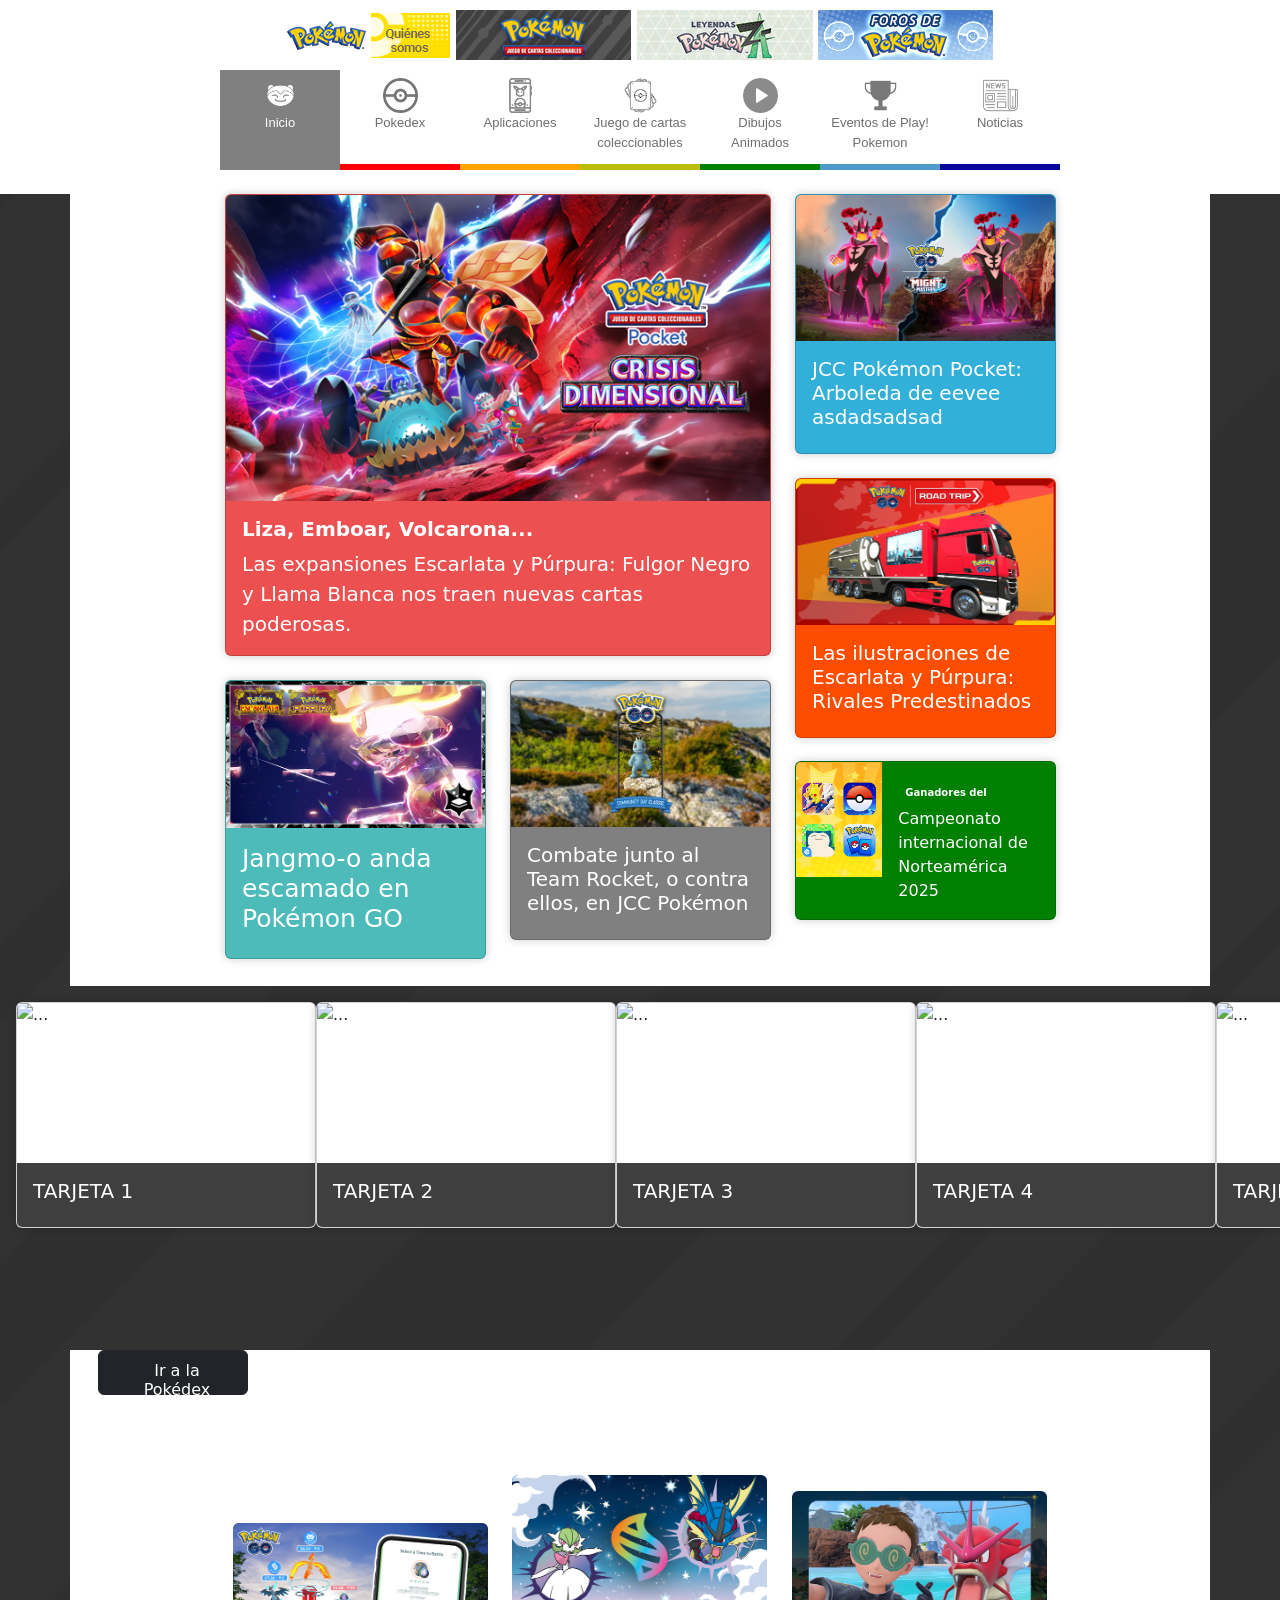
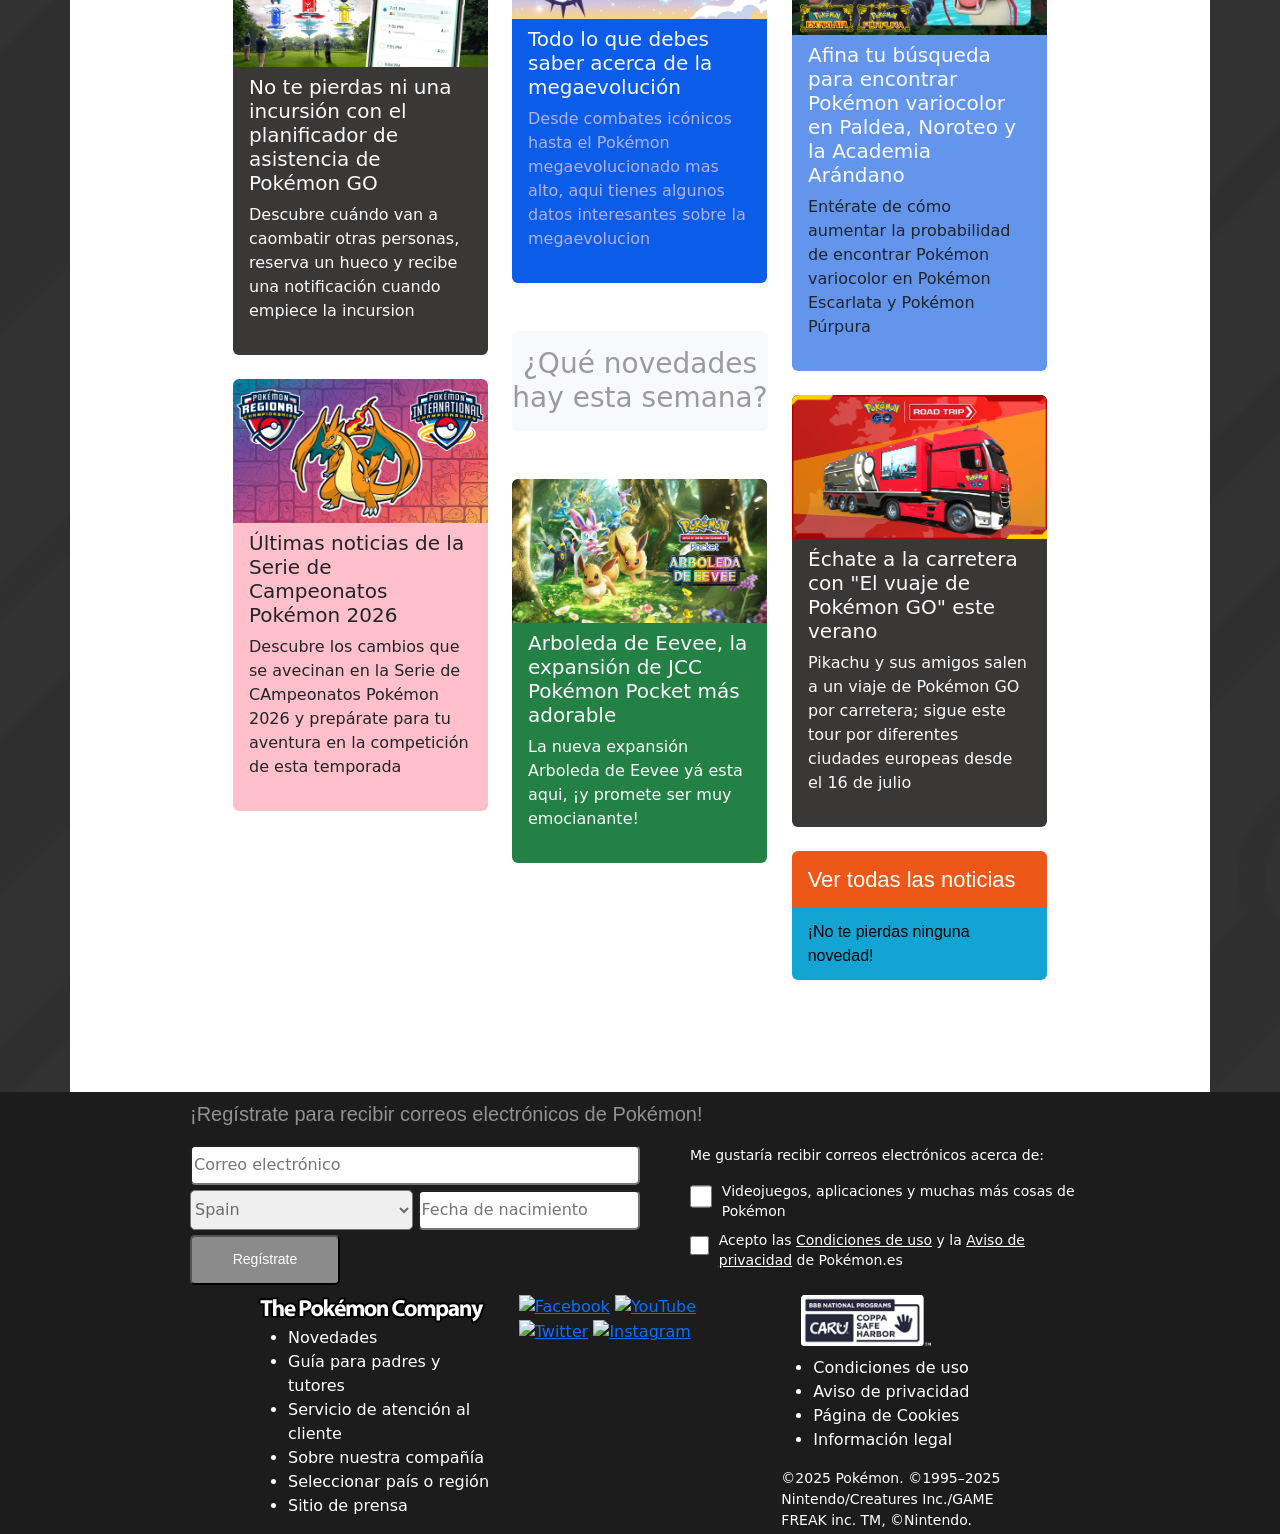
==== commit e0f68edb: "Carousel v1" ====
--- a/index.html
+++ b/index.html
@@ -12,9 +12,9 @@
     <link rel="stylesheet" href="style.css">
     <title>Inicio</title>
     <link rel="stylesheet" href="home.css">
-    <link rel="stylesheet" href="carousel.css">
     <link href="https://cdn.jsdelivr.net/npm/bootstrap@5.3.6/dist/css/bootstrap.min.css" rel="stylesheet"
         integrity="sha384-4Q6Gf2aSP4eDXB8Miphtr37CMZZQ5oXLH2yaXMJ2w8e2ZtHTl7GptT4jmndRuHDT" crossorigin="anonymous">
+    <link rel="stylesheet" href="carousel.css">
 </head>
 
 <body>
@@ -169,208 +169,203 @@
                     </div>
                 </div>
             </div>
-            <div class="row">
-                <div id="carouselExample" class="carousel slide">
-                    <div class="carousel-inner">
-                        <div class="carousel-item">
-                            <div class="card">
-                                <div class="img-wrapper">
-                                    <img src="https://i.pinimg.com/736x/ec/b9/2d/ecb92d18c7855c986a5571c1b6f7cad2.jpg"
-                                        alt="...">
-                                </div>
-                                <div class="card-body">
-                                    <div class="d-flex justify-content-between">
-                                        <h3 class="card-text">TARJETA 1</h3>
-                                        <span class="h3">130</span>
-                                    </div>
-                                    <p>Tipo <span
-                                            style="background-color: orange; padding: 4px; margin-left: 20px;">Fuego</span>
-                                    </p>
-                                    <p>Habilidad: Absorbe Fuego</p>
-                                </div>
-                            </div>
-                        </div>
-                        <div class="carousel-item">
-                            <div class="card">
-                                <div class="img-wrapper">
-                                    <img src="https://c4.wallpaperflare.com/wallpaper/586/603/742/minimalism-4k-for-mac-desktop-wallpaper-preview.jpg"
-                                        alt="...">
-                                </div>
-                                <div class="card-body">
-                                    <div class="d-flex justify-content-between">
-                                        <h3 class="card-text">TARJETA 2</h3>
-                                        <span class="h3">130</span>
-                                    </div>
-                                    <p>Tipo <span
-                                            style="background-color: orange; padding: 4px; margin-left: 20px;">Fuego</span>
-                                    </p>
-                                    <p>Habilidad: Absorbe Fuego</p>
-                                </div>
-                            </div>
-                        </div>
-                        <div class="carousel-item">
-                            <div class="card">
-                                <div class="img-wrapper">
-                                    <img src="https://encrypted-tbn0.gstatic.com/images?q=tbn:ANd9GcR4o_MDuRcAtlt60mAeiYMO1QJNgRc2k-ksoBBwaKldj_kL5OwWyxAQt77_98UjLvVEtSY&usqp=CAU"
-                                        alt="...">
-                                </div>
-                                <div class="card-body">
-                                    <div class="d-flex justify-content-between">
-                                        <h3 class="card-text">TARJETA 3</h3>
-                                        <span class="h3">130</span>
-                                    </div>
-                                    <p>Tipo <span
-                                            style="background-color: orange; padding: 4px; margin-left: 20px;">Fuego</span>
-                                    </p>
-                                    <p>Habilidad: Absorbe Fuego</p>
-                                </div>
-                            </div>
-                        </div>
-                        <div class="carousel-item">
-                            <div class="card">
-                                <div class="img-wrapper">
-                                    <img src="https://e0.pxfuel.com/wallpapers/481/597/desktop-wallpaper-red-and-black-gaming-gaming-red-and-black-abstract.jpg"
-                                        alt="...">
-                                </div>
-                                <div class="card-body">
-                                    <div class="d-flex justify-content-between">
-                                        <h3 class="card-text">TARJETA 4</h3>
-                                        <span class="h3">130</span>
-                                    </div>
-                                    <p>Tipo <span
-                                            style="background-color: orange; padding: 4px; margin-left: 20px;">Fuego</span>
-                                    </p>
-                                    <p>Habilidad: Absorbe Fuego</p>
-                                </div>
-                            </div>
-                        </div>
-                        <div class="carousel-item">
-                            <div class="card">
-                                <div class="img-wrapper">
-                                    <img src="https://i.pinimg.com/736x/fa/20/70/fa20709acf5a44af1a0994c4304a7807.jpg"
-                                        alt="...">
-                                </div>
-                                <div class="card-body">
-                                    <div class="d-flex justify-content-between">
-                                        <h3 class="card-text">TARJETA 5</h3>
-                                        <span class="h3">130</span>
-                                    </div>
-                                    <p>Tipo <span
-                                            style="background-color: orange; padding: 4px; margin-left: 20px;">Fuego</span>
-                                    </p>
-                                    <p>Habilidad: Absorbe Fuego</p>
-                                </div>
-                            </div>
-                        </div>
-                        <div class="carousel-item">
-                            <div class="card">
-                                <div class="img-wrapper">
-                                    <img src="https://i.pinimg.com/736x/56/4d/be/564dbe9b4d28549e91382c0638400561.jpg"
-                                        alt="...">
-                                </div>
-                                <div class="card-body">
-                                    <div class="d-flex justify-content-between">
-                                        <h3 class="card-text">TARJETA 6</h3>
-                                        <span class="h3">130</span>
-                                    </div>
-                                    <p>Tipo <span
-                                            style="background-color: orange; padding: 4px; margin-left: 20px;">Fuego</span>
-                                    </p>
-                                    <p>Habilidad: Absorbe Fuego</p>
-                                </div>
-                            </div>
-                        </div>
-
-                        <div class="carousel-item">
-                            <div class="card">
-                                <div class="img-wrapper">
-                                    <img src="https://i.pinimg.com/736x/56/4d/be/564dbe9b4d28549e91382c0638400561.jpg"
-                                        alt="...">
-                                </div>
-                                <div class="card-body">
-                                    <div class="d-flex justify-content-between">
-                                        <h3 class="card-text">TARJETA 7</h3>
-                                        <span class="h3">130</span>
-                                    </div>
-                                    <p>Tipo <span
-                                            style="background-color: orange; padding: 4px; margin-left: 20px;">Fuego</span>
-                                    </p>
-                                    <p>Habilidad: Absorbe Fuego</p>
-                                </div>
-                            </div>
-                        </div>
-
-                        <div class="carousel-item">
-                            <div class="card">
-                                <div class="img-wrapper">
-                                    <img src="https://i.pinimg.com/736x/56/4d/be/564dbe9b4d28549e91382c0638400561.jpg"
-                                        alt="...">
-                                </div>
-                                <div class="card-body">
-                                    <div class="d-flex justify-content-between">
-                                        <h3 class="card-text">TARJETA 8</h3>
-                                        <span class="h3">130</span>
-                                    </div>
-                                    <p>Tipo <span
-                                            style="background-color: orange; padding: 4px; margin-left: 20px;">Fuego</span>
-                                    </p>
-                                    <p>Habilidad: Absorbe Fuego</p>
-                                </div>
-                            </div>
-                        </div>
-
-                        <div class="carousel-item">
-                            <div class="card">
-                                <div class="img-wrapper">
-                                    <img src="https://i.pinimg.com/736x/56/4d/be/564dbe9b4d28549e91382c0638400561.jpg"
-                                        alt="...">
-                                </div>
-                                <div class="card-body">
-                                    <div class="d-flex justify-content-between">
-                                        <h3 class="card-text">TARJETA 9</h3>
-                                        <span class="h3">130</span>
-                                    </div>
-                                    <p>Tipo <span
-                                            style="background-color: orange; padding: 4px; margin-left: 20px;">Fuego</span>
-                                    </p>
-                                    <p>Habilidad: Absorbe Fuego</p>
-                                </div>
-                            </div>
-                        </div>
-
-                        <div class="carousel-item">
-                            <div class="card">
-                                <div class="img-wrapper">
-                                    <img src="https://i.pinimg.com/736x/56/4d/be/564dbe9b4d28549e91382c0638400561.jpg"
-                                        alt="...">
-                                </div>
-                                <div class="card-body">
-                                    <div class="d-flex justify-content-between">
-                                        <h3 class="card-text">TARJETA 10</h3>
-                                        <span class="h3">130</span>
-                                    </div>
-                                    <p>Tipo <span
-                                            style="background-color: orange; padding: 4px; margin-left: 20px;">Fuego</span>
-                                    </p>
-                                    <p>Habilidad: Absorbe Fuego</p>
-                                </div>
-                            </div>
-                        </div>
-                    </div>
-                    <button class="carousel-control-prev" type="button" data-bs-target="#carouselExample"
-                        data-bs-slide="prev">
-                        <span class="carousel-control-prev-icon" aria-hidden="true"></span>
-                        <span class="visually-hidden">Previous</span>
-                    </button>
-                    <button class="carousel-control-next" type="button" data-bs-target="#carouselExample"
-                        data-bs-slide="next">
-                        <span class="carousel-control-next-icon" aria-hidden="true"></span>
-                        <span class="visually-hidden">Next</span>
-                    </button>
-                </div>
-            </div>
-        </div>
-
+        </div>
+        <div id="carouselExample" class="carousel slide">
+            <div class="carousel-inner">
+                <div class="carousel-item">
+                    <div class="card">
+                        <div class="img-wrapper">
+                            <img src="https://i.pinimg.com/736x/ec/b9/2d/ecb92d18c7855c986a5571c1b6f7cad2.jpg"
+                                alt="...">
+                        </div>
+                        <div class="card-body">
+                            <div class="d-flex justify-content-between">
+                                <h3 class="card-text">TARJETA 1</h3>
+                                <span class="h3">130</span>
+                            </div>
+                            <p>Tipo <span
+                                    style="background-color: orange; padding: 4px; margin-left: 20px;">Fuego</span>
+                            </p>
+                            <p>Habilidad: Absorbe Fuego</p>
+                        </div>
+                    </div>
+                </div>
+                <div class="carousel-item">
+                    <div class="card">
+                        <div class="img-wrapper">
+                            <img src="https://c4.wallpaperflare.com/wallpaper/586/603/742/minimalism-4k-for-mac-desktop-wallpaper-preview.jpg"
+                                alt="...">
+                        </div>
+                        <div class="card-body">
+                            <div class="d-flex justify-content-between">
+                                <h3 class="card-text">TARJETA 2</h3>
+                                <span class="h3">130</span>
+                            </div>
+                            <p>Tipo <span
+                                    style="background-color: orange; padding: 4px; margin-left: 20px;">Fuego</span>
+                            </p>
+                            <p>Habilidad: Absorbe Fuego</p>
+                        </div>
+                    </div>
+                </div>
+                <div class="carousel-item">
+                    <div class="card">
+                        <div class="img-wrapper">
+                            <img src="https://encrypted-tbn0.gstatic.com/images?q=tbn:ANd9GcR4o_MDuRcAtlt60mAeiYMO1QJNgRc2k-ksoBBwaKldj_kL5OwWyxAQt77_98UjLvVEtSY&usqp=CAU"
+                                alt="...">
+                        </div>
+                        <div class="card-body">
+                            <div class="d-flex justify-content-between">
+                                <h3 class="card-text">TARJETA 3</h3>
+                                <span class="h3">130</span>
+                            </div>
+                            <p>Tipo <span
+                                    style="background-color: orange; padding: 4px; margin-left: 20px;">Fuego</span>
+                            </p>
+                            <p>Habilidad: Absorbe Fuego</p>
+                        </div>
+                    </div>
+                </div>
+                <div class="carousel-item">
+                    <div class="card">
+                        <div class="img-wrapper">
+                            <img src="https://e0.pxfuel.com/wallpapers/481/597/desktop-wallpaper-red-and-black-gaming-gaming-red-and-black-abstract.jpg"
+                                alt="...">
+                        </div>
+                        <div class="card-body">
+                            <div class="d-flex justify-content-between">
+                                <h3 class="card-text">TARJETA 4</h3>
+                                <span class="h3">130</span>
+                            </div>
+                            <p>Tipo <span
+                                    style="background-color: orange; padding: 4px; margin-left: 20px;">Fuego</span>
+                            </p>
+                            <p>Habilidad: Absorbe Fuego</p>
+                        </div>
+                    </div>
+                </div>
+                <div class="carousel-item">
+                    <div class="card">
+                        <div class="img-wrapper">
+                            <img src="https://i.pinimg.com/736x/fa/20/70/fa20709acf5a44af1a0994c4304a7807.jpg"
+                                alt="...">
+                        </div>
+                        <div class="card-body">
+                            <div class="d-flex justify-content-between">
+                                <h3 class="card-text">TARJETA 5</h3>
+                                <span class="h3">130</span>
+                            </div>
+                            <p>Tipo <span
+                                    style="background-color: orange; padding: 4px; margin-left: 20px;">Fuego</span>
+                            </p>
+                            <p>Habilidad: Absorbe Fuego</p>
+                        </div>
+                    </div>
+                </div>
+                <div class="carousel-item">
+                    <div class="card">
+                        <div class="img-wrapper">
+                            <img src="https://i.pinimg.com/736x/56/4d/be/564dbe9b4d28549e91382c0638400561.jpg"
+                                alt="...">
+                        </div>
+                        <div class="card-body">
+                            <div class="d-flex justify-content-between">
+                                <h3 class="card-text">TARJETA 6</h3>
+                                <span class="h3">130</span>
+                            </div>
+                            <p>Tipo <span
+                                    style="background-color: orange; padding: 4px; margin-left: 20px;">Fuego</span>
+                            </p>
+                            <p>Habilidad: Absorbe Fuego</p>
+                        </div>
+                    </div>
+                </div>
+
+                <div class="carousel-item">
+                    <div class="card">
+                        <div class="img-wrapper">
+                            <img src="https://i.pinimg.com/736x/56/4d/be/564dbe9b4d28549e91382c0638400561.jpg"
+                                alt="...">
+                        </div>
+                        <div class="card-body">
+                            <div class="d-flex justify-content-between">
+                                <h3 class="card-text">TARJETA 7</h3>
+                                <span class="h3">130</span>
+                            </div>
+                            <p>Tipo <span
+                                    style="background-color: orange; padding: 4px; margin-left: 20px;">Fuego</span>
+                            </p>
+                            <p>Habilidad: Absorbe Fuego</p>
+                        </div>
+                    </div>
+                </div>
+
+                <div class="carousel-item">
+                    <div class="card">
+                        <div class="img-wrapper">
+                            <img src="https://i.pinimg.com/736x/56/4d/be/564dbe9b4d28549e91382c0638400561.jpg"
+                                alt="...">
+                        </div>
+                        <div class="card-body">
+                            <div class="d-flex justify-content-between">
+                                <h3 class="card-text">TARJETA 8</h3>
+                                <span class="h3">130</span>
+                            </div>
+                            <p>Tipo <span
+                                    style="background-color: orange; padding: 4px; margin-left: 20px;">Fuego</span>
+                            </p>
+                            <p>Habilidad: Absorbe Fuego</p>
+                        </div>
+                    </div>
+                </div>
+
+                <div class="carousel-item">
+                    <div class="card">
+                        <div class="img-wrapper">
+                            <img src="https://i.pinimg.com/736x/56/4d/be/564dbe9b4d28549e91382c0638400561.jpg"
+                                alt="...">
+                        </div>
+                        <div class="card-body">
+                            <div class="d-flex justify-content-between">
+                                <h3 class="card-text">TARJETA 9</h3>
+                                <span class="h3">130</span>
+                            </div>
+                            <p>Tipo <span
+                                    style="background-color: orange; padding: 4px; margin-left: 20px;">Fuego</span>
+                            </p>
+                            <p>Habilidad: Absorbe Fuego</p>
+                        </div>
+                    </div>
+                </div>
+
+                <div class="carousel-item">
+                    <div class="card">
+                        <div class="img-wrapper">
+                            <img src="https://i.pinimg.com/736x/56/4d/be/564dbe9b4d28549e91382c0638400561.jpg"
+                                alt="...">
+                        </div>
+                        <div class="card-body">
+                            <div class="d-flex justify-content-between">
+                                <h3 class="card-text">TARJETA 10</h3>
+                                <span class="h3">130</span>
+                            </div>
+                            <p>Tipo <span
+                                    style="background-color: orange; padding: 4px; margin-left: 20px;">Fuego</span>
+                            </p>
+                            <p>Habilidad: Absorbe Fuego</p>
+                        </div>
+                    </div>
+                </div>
+            </div>
+            <button class="carousel-control-prev" type="button" data-bs-target="#carouselExample" data-bs-slide="prev">
+                <span class="carousel-control-prev-icon" aria-hidden="true"></span>
+                <span class="visually-hidden">Previous</span>
+            </button>
+            <button class="carousel-control-next" type="button" data-bs-target="#carouselExample" data-bs-slide="next">
+                <span class="carousel-control-next-icon" aria-hidden="true"></span>
+                <span class="visually-hidden">Next</span>
+            </button>
+        </div>
         <div class="container bg-white">
             <div class="position-relative">
                 <div class="position-relative top-0 end-0 m-3">
--- a/carousel.css
+++ b/carousel.css
@@ -1,4 +1,7 @@
 @media screen and (min-width: 576px) {
+    #carouselExample {
+        width: 220vh;
+    }
 
     .carousel-control-prev,
     .carousel-control-next {
@@ -6,7 +9,7 @@
     }
 
     .carousel-inner {
-        display: block;
+        display: flex;
         transition: transform 10s ease-out;
         /* CAMBIO PARA ANIMACION*/
         overflow-x: hidden;
@@ -15,7 +18,7 @@
     .carousel-item {
         display: block;
         margin-right: 0;
-        flex: 0 0 calc(100%/4);
+        flex: 0 0 calc(77%/5);
         /* transition: none !important; */
         transition: flex .2s ease-out, transform .2s ease-out;
         /* CAMBIO PARA ANIMACION*/
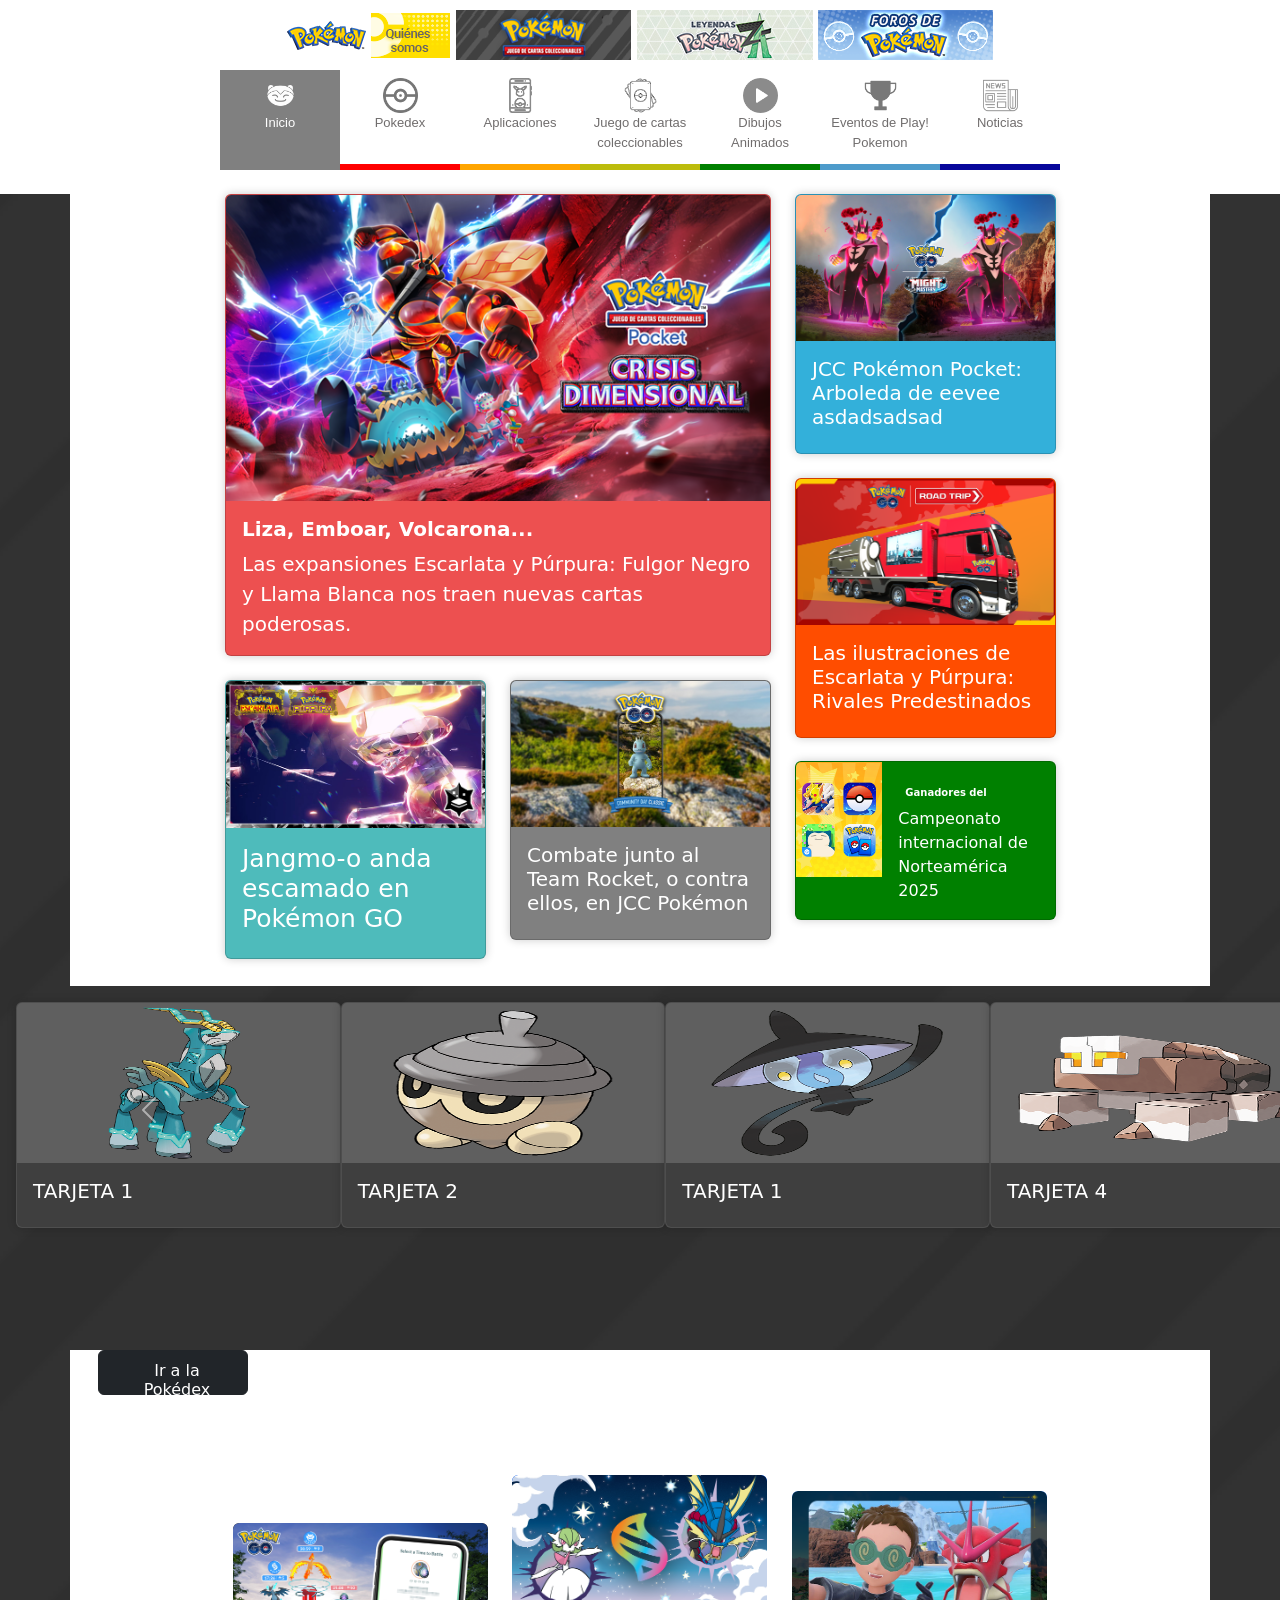
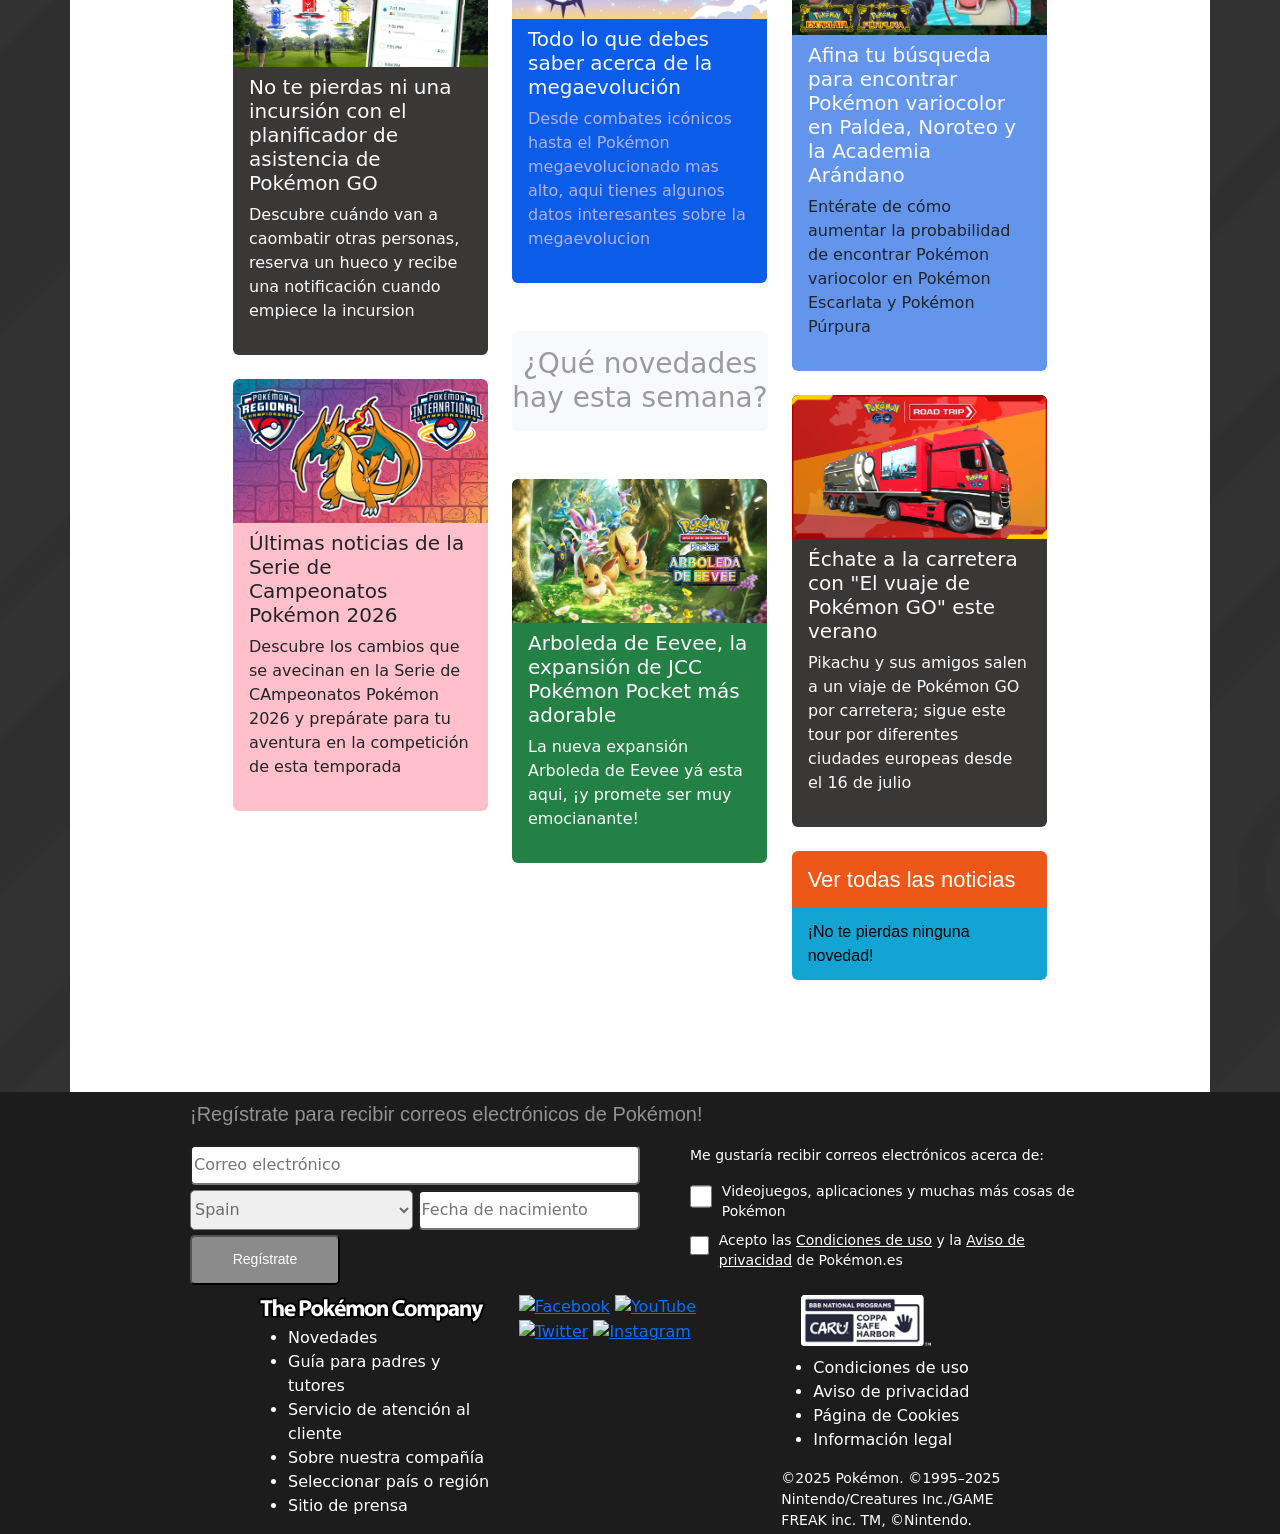
==== commit b691670f: "agregue las imagenes al carrusel en el front, visibles desde la pagina" ====
--- a/index.html
+++ b/index.html
@@ -170,12 +170,13 @@
                 </div>
             </div>
         </div>
+        <!-- carrusel -->
         <div id="carouselExample" class="carousel slide">
             <div class="carousel-inner">
                 <div class="carousel-item">
-                    <div class="card">
-                        <div class="img-wrapper">
-                            <img src="https://i.pinimg.com/736x/ec/b9/2d/ecb92d18c7855c986a5571c1b6f7cad2.jpg"
+                    <div class="card" style="background-color: rgb(95, 95, 95);">
+                        <div class="img-wrapper">
+                            <img src="imgcarru/10.png"
                                 alt="...">
                         </div>
                         <div class="card-body">
@@ -191,9 +192,9 @@
                     </div>
                 </div>
                 <div class="carousel-item">
-                    <div class="card">
-                        <div class="img-wrapper">
-                            <img src="https://c4.wallpaperflare.com/wallpaper/586/603/742/minimalism-4k-for-mac-desktop-wallpaper-preview.jpg"
+                    <div class="card" style="background-color: rgb(95, 95, 95);">
+                        <div class="img-wrapper">
+                            <img src="imgcarru/1.png"
                                 alt="...">
                         </div>
                         <div class="card-body">
@@ -209,27 +210,27 @@
                     </div>
                 </div>
                 <div class="carousel-item">
-                    <div class="card">
-                        <div class="img-wrapper">
-                            <img src="https://encrypted-tbn0.gstatic.com/images?q=tbn:ANd9GcR4o_MDuRcAtlt60mAeiYMO1QJNgRc2k-ksoBBwaKldj_kL5OwWyxAQt77_98UjLvVEtSY&usqp=CAU"
-                                alt="...">
-                        </div>
-                        <div class="card-body">
-                            <div class="d-flex justify-content-between">
-                                <h3 class="card-text">TARJETA 3</h3>
-                                <span class="h3">130</span>
-                            </div>
-                            <p>Tipo <span
-                                    style="background-color: orange; padding: 4px; margin-left: 20px;">Fuego</span>
-                            </p>
-                            <p>Habilidad: Absorbe Fuego</p>
-                        </div>
-                    </div>
-                </div>
-                <div class="carousel-item">
-                    <div class="card">
-                        <div class="img-wrapper">
-                            <img src="https://e0.pxfuel.com/wallpapers/481/597/desktop-wallpaper-red-and-black-gaming-gaming-red-and-black-abstract.jpg"
+                    <div class="card" style="background-color: rgb(95, 95, 95);">
+                        <div class="img-wrapper">
+                            <img src="imgcarru/2.png"
+                                alt="...">
+                        </div>
+                        <div class="card-body">
+                            <div class="d-flex justify-content-between">
+                                <h3 class="card-text">TARJETA 1</h3>
+                                <span class="h3">130</span>
+                            </div>
+                            <p>Tipo <span
+                                    style="background-color: orange; padding: 4px; margin-left: 20px;">Fuego</span>
+                            </p>
+                            <p>Habilidad: Absorbe Fuego</p>
+                        </div>
+                    </div>
+                </div>
+                <div class="carousel-item">
+                    <div class="card" style="background-color: rgb(95, 95, 95);">
+                        <div class="img-wrapper">
+                            <img src="imgcarru/3.png"
                                 alt="...">
                         </div>
                         <div class="card-body">
@@ -245,9 +246,9 @@
                     </div>
                 </div>
                 <div class="carousel-item">
-                    <div class="card">
-                        <div class="img-wrapper">
-                            <img src="https://i.pinimg.com/736x/fa/20/70/fa20709acf5a44af1a0994c4304a7807.jpg"
+                    <div class="card" style="background-color: rgb(95, 95, 95);">
+                        <div class="img-wrapper">
+                            <img src="imgcarru/4.png"
                                 alt="...">
                         </div>
                         <div class="card-body">
@@ -263,9 +264,9 @@
                     </div>
                 </div>
                 <div class="carousel-item">
-                    <div class="card">
-                        <div class="img-wrapper">
-                            <img src="https://i.pinimg.com/736x/56/4d/be/564dbe9b4d28549e91382c0638400561.jpg"
+                    <div class="card" style="background-color: rgb(95, 95, 95);">
+                        <div class="img-wrapper">
+                            <img src="imgcarru/5.png"
                                 alt="...">
                         </div>
                         <div class="card-body">
@@ -282,9 +283,9 @@
                 </div>
 
                 <div class="carousel-item">
-                    <div class="card">
-                        <div class="img-wrapper">
-                            <img src="https://i.pinimg.com/736x/56/4d/be/564dbe9b4d28549e91382c0638400561.jpg"
+                    <div class="card" style="background-color: rgb(95, 95, 95);">
+                        <div class="img-wrapper">
+                            <img src="imgcarru/6.png"
                                 alt="...">
                         </div>
                         <div class="card-body">
@@ -301,9 +302,9 @@
                 </div>
 
                 <div class="carousel-item">
-                    <div class="card">
-                        <div class="img-wrapper">
-                            <img src="https://i.pinimg.com/736x/56/4d/be/564dbe9b4d28549e91382c0638400561.jpg"
+                    <div class="card" style="background-color: rgb(95, 95, 95);">
+                        <div class="img-wrapper">
+                            <img src="imgcarru/7.png"
                                 alt="...">
                         </div>
                         <div class="card-body">
@@ -320,9 +321,9 @@
                 </div>
 
                 <div class="carousel-item">
-                    <div class="card">
-                        <div class="img-wrapper">
-                            <img src="https://i.pinimg.com/736x/56/4d/be/564dbe9b4d28549e91382c0638400561.jpg"
+                    <div class="card" style="background-color: rgb(95, 95, 95);">
+                        <div class="img-wrapper">
+                            <img src="imgcarru/8.png"
                                 alt="...">
                         </div>
                         <div class="card-body">
@@ -339,9 +340,9 @@
                 </div>
 
                 <div class="carousel-item">
-                    <div class="card">
-                        <div class="img-wrapper">
-                            <img src="https://i.pinimg.com/736x/56/4d/be/564dbe9b4d28549e91382c0638400561.jpg"
+                    <div class="card" style="background-color: rgb(95, 95, 95);">
+                        <div class="img-wrapper">
+                            <img src="imgcarru/9.png"
                                 alt="...">
                         </div>
                         <div class="card-body">
--- a/home.css
+++ b/home.css
@@ -1,6 +1,7 @@
 body {
   padding: 0;
   margin: 0;
+  overflow-x: hidden;
 }
 
 footer {
@@ -247,66 +248,78 @@
   background-color: #6b6b6b;
 }
 
-.ant{
+.ant {
   background-color: rgb(58, 55, 55);
   transition: .5s;
   will-change: transform;
 }
-.ant:hover{
+
+.ant:hover {
   background-color: rgb(38, 38, 38);
   transform: translateY(-8px);
   box-shadow: 0 8px 16px rgba(0, 0, 0, 0.2);
 }
-.ant-0{
-  background-color: pink; 
-  transition: .5s;
-  will-change: transform;
-}
-.ant-0:hover{
-  background-color: rgb(110, 84, 88); 
-  transform: translateY(-8px);
-  box-shadow: 0 8px 16px rgba(0, 0, 0, 0.2);
-}
-.ant-1{
+
+.ant-0 {
+  background-color: pink;
+  transition: .5s;
+  will-change: transform;
+}
+
+.ant-0:hover {
+  background-color: rgb(110, 84, 88);
+  transform: translateY(-8px);
+  box-shadow: 0 8px 16px rgba(0, 0, 0, 0.2);
+}
+
+.ant-1 {
   background-color: rgb(11, 92, 232);
   transition: .5s;
   will-change: transform;
 }
-.ant-1:hover{
+
+.ant-1:hover {
   background-color: rgb(10, 60, 146);
   transform: translateY(-8px);
   box-shadow: 0 8px 16px rgba(0, 0, 0, 0.2);
 }
-.ant-2{
-  background-color: rgb(35, 129, 70)  ;
-  transition: .5s;
-  will-change: transform;
-}
-.ant-2:hover{
+
+.ant-2 {
+  background-color: rgb(35, 129, 70);
+  transition: .5s;
+  will-change: transform;
+}
+
+.ant-2:hover {
   background-color: rgb(19, 72, 39);
   transform: translateY(-8px);
   box-shadow: 0 8px 16px rgba(0, 0, 0, 0.2);
 }
-.ant-3{
-  background-color: cornflowerblue; 
-  transition: .5s;
-  will-change: transform;
-}
-.ant-3:hover{
-  background-color: rgb(57, 82, 128); 
-  transform: translateY(-8px);
-  box-shadow: 0 8px 16px rgba(0, 0, 0, 0.2);
-}
-.ant-4{
-  background-color: rgb(58, 55, 55); 
-  transition: .5s;
-  will-change: transform;
-}
-.ant-4:hover{
-  background-color: rgb(31, 30, 30); 
-  transform: translateY(-8px);
-  box-shadow: 0 8px 16px rgba(0, 0, 0, 0.2);
-}
+
+.ant-3 {
+  background-color: cornflowerblue;
+  transition: .5s;
+  will-change: transform;
+}
+
+.ant-3:hover {
+  background-color: rgb(57, 82, 128);
+  transform: translateY(-8px);
+  box-shadow: 0 8px 16px rgba(0, 0, 0, 0.2);
+}
+
+.ant-4 {
+  background-color: rgb(58, 55, 55);
+  transition: .5s;
+  will-change: transform;
+}
+
+.ant-4:hover {
+  background-color: rgb(31, 30, 30);
+  transform: translateY(-8px);
+  box-shadow: 0 8px 16px rgba(0, 0, 0, 0.2);
+}
+
 .fondo-home {
   background-image: url(home/body_bg.png);
   background-size: cover;
@@ -319,4 +332,4 @@
     background-image: none !important;
     background-color: white !important;
   }
-}
+}
--- a/carousel.css
+++ b/carousel.css
@@ -3,9 +3,14 @@
         width: 220vh;
     }
 
-    .carousel-control-prev,
+    .carousel-control-prev {
+        margin-right: 10%;
+        margin-top: 5%;
+    }
+
     .carousel-control-next {
-        margin-top: 100px;
+        margin-right: 7%;
+        margin-top: 5%;
     }
 
     .carousel-inner {
@@ -18,7 +23,7 @@
     .carousel-item {
         display: block;
         margin-right: 0;
-        flex: 0 0 calc(77%/5);
+        flex: 0 0 calc(100%/6);
         /* transition: none !important; */
         transition: flex .2s ease-out, transform .2s ease-out;
         /* CAMBIO PARA ANIMACION*/
@@ -49,7 +54,7 @@
 
 
     .carousel-item.active {
-        flex: 0 0 calc(85%/3);
+        flex: 0 0 calc(89%/4);
         display: block;
         margin-right: 0;
         transform: translateX(0);
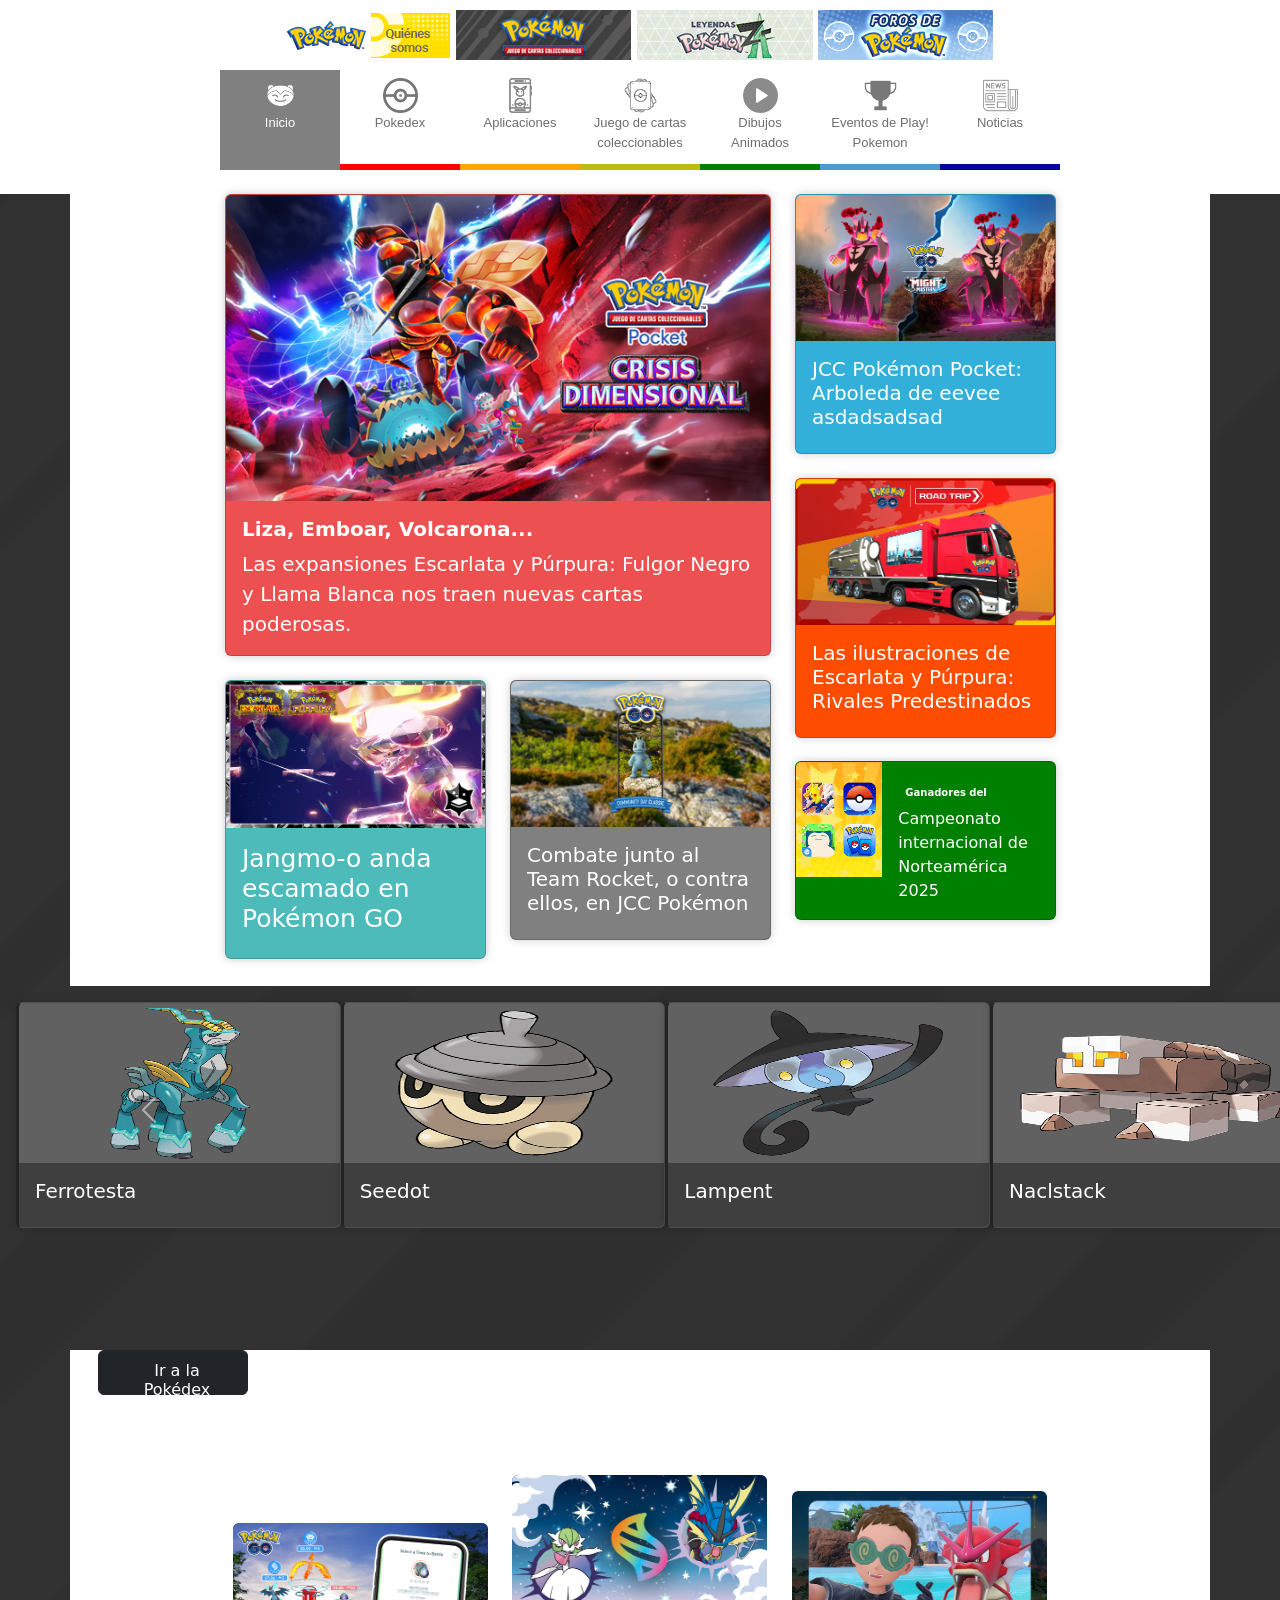
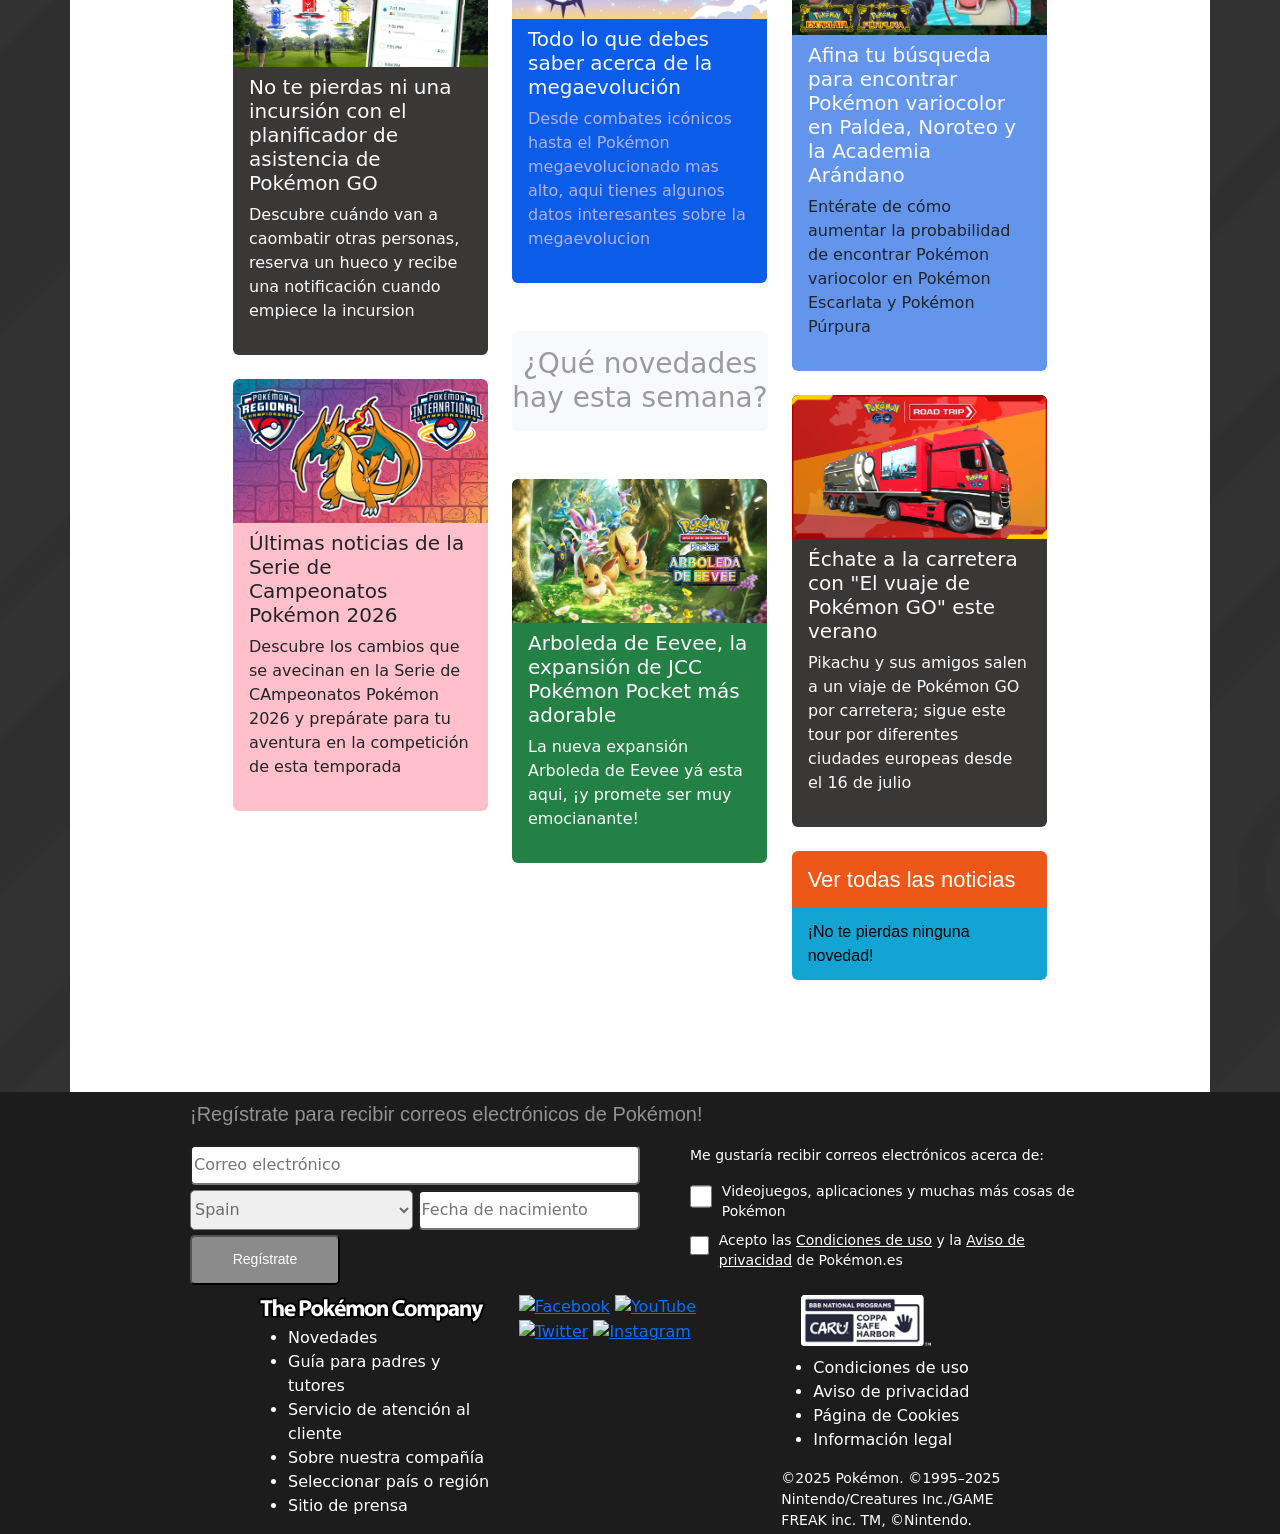
==== commit bbb99581: "ingrese las imagenes y el texto correspondiente de cada imagenen en el carrusel" ====
--- a/index.html
+++ b/index.html
@@ -174,190 +174,211 @@
         <div id="carouselExample" class="carousel slide">
             <div class="carousel-inner">
                 <div class="carousel-item">
-                    <div class="card" style="background-color: rgb(95, 95, 95);">
+                    <div class="card" style="background: #616161; border-left: 3px solid #232323">
                         <div class="img-wrapper">
                             <img src="imgcarru/10.png"
                                 alt="...">
                         </div>
                         <div class="card-body">
                             <div class="d-flex justify-content-between">
-                                <h3 class="card-text">TARJETA 1</h3>
-                                <span class="h3">130</span>
-                            </div>
-                            <p>Tipo <span
-                                    style="background-color: orange; padding: 4px; margin-left: 20px;">Fuego</span>
-                            </p>
-                            <p>Habilidad: Absorbe Fuego</p>
-                        </div>
-                    </div>
-                </div>
-                <div class="carousel-item">
-                    <div class="card" style="background-color: rgb(95, 95, 95);">
+                                <h3 class="card-text">Ferrotesta</h3>
+                                <span class="h3">1023</span>
+                            </div>
+                            <p>Tipo <span
+                                    style="background-color: #9eb7b8;color:#212121;border-radius:4px 4px 4px 4px ; padding: 4px; margin-left: 20px;">Acero</span>
+                                    <span style="background-color: #f366b9;color:#fff;border-radius:4px 4px 4px 4px ; padding: 4px; margin-left: 20px;">Psíquico</span>
+
+                            </p>
+                            <p>Habilidad Carga Cuark</p>
+                        </div>
+                    </div>
+                </div>
+                <div class="carousel-item">
+                    <div class="card" style="background: #616161; border-left: 3px solid #232323">
                         <div class="img-wrapper">
                             <img src="imgcarru/1.png"
                                 alt="...">
                         </div>
                         <div class="card-body">
                             <div class="d-flex justify-content-between">
-                                <h3 class="card-text">TARJETA 2</h3>
-                                <span class="h3">130</span>
-                            </div>
-                            <p>Tipo <span
-                                    style="background-color: orange; padding: 4px; margin-left: 20px;">Fuego</span>
-                            </p>
-                            <p>Habilidad: Absorbe Fuego</p>
-                        </div>
-                    </div>
-                </div>
-                <div class="carousel-item">
-                    <div class="card" style="background-color: rgb(95, 95, 95);">
+                                <h3 class="card-text">Seedot</h3>
+                                <span class="h3">
+                                    273
+                                </span>
+                            </div>
+                            <p>Tipo <span
+                                    style="background-color: #9bcc50;border-radius: 4px 4px 4px 4px; color: #212121;  padding: 4px; margin-left: 20px;">Planta</span>
+                            </p>
+                            <p>Habilidad     
+                                Clorofila/Madrugar
+                                    
+                            </p>
+                        </div>
+                    </div>
+                </div>
+                <div class="carousel-item">
+                    <div class="card" style="background: #616161; border-left: 3px solid #232323">
                         <div class="img-wrapper">
                             <img src="imgcarru/2.png"
                                 alt="...">
                         </div>
                         <div class="card-body">
                             <div class="d-flex justify-content-between">
-                                <h3 class="card-text">TARJETA 1</h3>
-                                <span class="h3">130</span>
-                            </div>
-                            <p>Tipo <span
-                                    style="background-color: orange; padding: 4px; margin-left: 20px;">Fuego</span>
-                            </p>
-                            <p>Habilidad: Absorbe Fuego</p>
-                        </div>
-                    </div>
-                </div>
-                <div class="carousel-item">
-                    <div class="card" style="background-color: rgb(95, 95, 95);">
+                                <h3 class="card-text">Lampent</h3>
+                                <span class="h3">608</span>
+                            </div>
+                            <p>Tipo <span
+                                    style="background-color:#7b62a3; color:#fff;border-radius:4px 4px 4px 4px ; padding: 4px; margin-left: 20px;">Fantasma</span>
+                                    <span style="background-color: #fd7d24; color:#fff;border-radius:4px 4px 4px 4px ; padding: 4px; margin-left: 20px;">Fuego</span>
+
+                            </p>
+                            <p>Habilidad  Absorbe Fuego/Cuerpo Llama</p>
+                        </div>
+                    </div>
+                </div>
+                <div class="carousel-item">
+                    <div class="card" style="background: #616161; border-left: 3px solid #232323">
                         <div class="img-wrapper">
                             <img src="imgcarru/3.png"
                                 alt="...">
                         </div>
                         <div class="card-body">
                             <div class="d-flex justify-content-between">
-                                <h3 class="card-text">TARJETA 4</h3>
-                                <span class="h3">130</span>
-                            </div>
-                            <p>Tipo <span
-                                    style="background-color: orange; padding: 4px; margin-left: 20px;">Fuego</span>
-                            </p>
-                            <p>Habilidad: Absorbe Fuego</p>
-                        </div>
-                    </div>
-                </div>
-                <div class="carousel-item">
-                    <div class="card" style="background-color: rgb(95, 95, 95);">
+                                <h3 class="card-text">Naclstack</h3>
+                                <span class="h3">933</span>
+                            </div>
+                            <p>Tipo <span
+                                    style="background-color: #a38c21; color:#fff;border-radius:4px 4px 4px 4px ; padding: 4px; margin-left: 20px;">Roca</span>
+                            </p>
+                            <p>Habilidad Robustez/Sal Purificadora
+                                    
+
+                            </p>
+                        </div>
+                    </div>
+                </div>
+                <div class="carousel-item">
+                    <div class="card" style="background: #616161; border-left: 3px solid #232323">
                         <div class="img-wrapper">
                             <img src="imgcarru/4.png"
                                 alt="...">
                         </div>
                         <div class="card-body">
                             <div class="d-flex justify-content-between">
-                                <h3 class="card-text">TARJETA 5</h3>
-                                <span class="h3">130</span>
-                            </div>
-                            <p>Tipo <span
-                                    style="background-color: orange; padding: 4px; margin-left: 20px;">Fuego</span>
-                            </p>
-                            <p>Habilidad: Absorbe Fuego</p>
-                        </div>
-                    </div>
-                </div>
-                <div class="carousel-item">
-                    <div class="card" style="background-color: rgb(95, 95, 95);">
+                                <h3 class="card-text">Marshadow</h3>
+                                <span class="h3">802</span>
+                            </div>
+                            <p>Tipo <span
+                                    style="background-color: #d56723;color:#fff;border-radius:4px 4px 4px 4px ;  padding: 4px; margin-left: 20px;">Lucha</span>
+                                    <span style="background-color: #7b62a3;color:#fff;border-radius:4px 4px 4px 4px ;  padding: 4px; margin-left: 20px;">Fantasma</span>
+
+                                </p>    
+                            <p>Habilidad Experto</p>
+                        </div>
+                    </div>
+                </div>
+                <div class="carousel-item">
+                    <div class="card" style="background: #616161; border-left: 3px solid #232323">
                         <div class="img-wrapper">
                             <img src="imgcarru/5.png"
                                 alt="...">
                         </div>
                         <div class="card-body">
                             <div class="d-flex justify-content-between">
-                                <h3 class="card-text">TARJETA 6</h3>
-                                <span class="h3">130</span>
-                            </div>
-                            <p>Tipo <span
-                                    style="background-color: orange; padding: 4px; margin-left: 20px;">Fuego</span>
-                            </p>
-                            <p>Habilidad: Absorbe Fuego</p>
-                        </div>
-                    </div>
-                </div>
-
-                <div class="carousel-item">
-                    <div class="card" style="background-color: rgb(95, 95, 95);">
+                                <h3 class="card-text">Oranguru
+                            </h3>
+                                <span class="h3">765</span>
+                            </div>
+                            <p>Tipo <span
+                                    style="background-color: #a4acaf;color:#212121;border-radius:4px 4px 4px 4px ; padding: 4px; margin-left: 20px;">Normal</span>
+                                    <span style="background-color: #f366b9;color:#fff;border-radius:4px 4px 4px 4px ; padding: 4px; margin-left: 20px;">Psíquico</span>
+                            </p>
+                            <p>Habilidad 
+                                Fuerza Mental/Telepatía
+                                    
+                            </p>
+                        </div>
+                    </div>
+                </div>
+
+                <div class="carousel-item">
+                    <div class="card" style="background: #616161; border-left: 3px solid #232323">
                         <div class="img-wrapper">
                             <img src="imgcarru/6.png"
                                 alt="...">
                         </div>
                         <div class="card-body">
                             <div class="d-flex justify-content-between">
-                                <h3 class="card-text">TARJETA 7</h3>
-                                <span class="h3">130</span>
-                            </div>
-                            <p>Tipo <span
-                                    style="background-color: orange; padding: 4px; margin-left: 20px;">Fuego</span>
-                            </p>
-                            <p>Habilidad: Absorbe Fuego</p>
-                        </div>
-                    </div>
-                </div>
-
-                <div class="carousel-item">
-                    <div class="card" style="background-color: rgb(95, 95, 95);">
+                                <h3 class="card-text">Dreepy</h3>
+                                <span class="h3">885</span>
+                            </div>
+                            <p>Tipo <span
+                                    style="background: linear-gradient(180deg, #53a4cf 50%, #f16e57 50%);color:#fff;border-radius:4px 4px 4px 4px ; padding: 4px; margin-left: 20px;">Dragón</span> 
+                                    <span style="background-color: orange;color:#fff;border-radius:4px 4px 4px 4px ; padding: 4px; margin-left: 20px;">Fantasma</span>
+                            </p>
+                            <p>Habilidad Cuerpo Puro/Allanamiento</p>
+                        </div>
+                    </div>
+                </div>
+
+                <div class="carousel-item">
+                    <div class="card" style="background: #616161; border-left: 3px solid #232323">
                         <div class="img-wrapper">
                             <img src="imgcarru/7.png"
                                 alt="...">
                         </div>
                         <div class="card-body">
                             <div class="d-flex justify-content-between">
-                                <h3 class="card-text">TARJETA 8</h3>
-                                <span class="h3">130</span>
-                            </div>
-                            <p>Tipo <span
-                                    style="background-color: orange; padding: 4px; margin-left: 20px;">Fuego</span>
-                            </p>
-                            <p>Habilidad: Absorbe Fuego</p>
-                        </div>
-                    </div>
-                </div>
-
-                <div class="carousel-item">
-                    <div class="card" style="background-color: rgb(95, 95, 95);">
+                                <h3 class="card-text">Budew</h3>
+                                <span class="h3">406</span>
+                            </div>
+                            <p>Tipo <span
+                                    style="background-color: #9bcc50;color:#212121;border-radius:4px 4px 4px 4px ; padding: 4px; margin-left: 20px;">Planta</span>
+                                    <span style="background-color: #b97fc9;color:#fff;border-radius:4px 4px 4px 4px ; padding: 4px; margin-left: 20px;">Veneno</span>
+                            </p>
+                            <p>Habilidad Punto Tóxico/Cura Natural</p>
+                        </div>
+                    </div>
+                </div>
+
+                <div class="carousel-item">
+                    <div class="card" style="background: #616161; border-left: 3px solid #232323">
                         <div class="img-wrapper">
                             <img src="imgcarru/8.png"
                                 alt="...">
                         </div>
                         <div class="card-body">
                             <div class="d-flex justify-content-between">
-                                <h3 class="card-text">TARJETA 9</h3>
-                                <span class="h3">130</span>
-                            </div>
-                            <p>Tipo <span
-                                    style="background-color: orange; padding: 4px; margin-left: 20px;">Fuego</span>
-                            </p>
-                            <p>Habilidad: Absorbe Fuego</p>
-                        </div>
-                    </div>
-                </div>
-
-                <div class="carousel-item">
-                    <div class="card" style="background-color: rgb(95, 95, 95);">
+                                <h3 class="card-text">Rampardos</h3>
+                                <span class="h3">409</span>
+                            </div>
+                            <p>Tipo <span
+                                    style="background-color: #a38c21;color:#fff;border-radius:4px 4px 4px 4px ; padding: 4px; margin-left: 20px;">Roca</span>
+                            </p>
+                            <p>Habilidad Rompemoldes</p>
+                        </div>
+                    </div>
+                </div>
+
+                <div class="carousel-item">
+                    <div class="card" style="background: #616161; border-left: 3px solid #232323">
                         <div class="img-wrapper">
                             <img src="imgcarru/9.png"
                                 alt="...">
                         </div>
                         <div class="card-body">
                             <div class="d-flex justify-content-between">
-                                <h3 class="card-text">TARJETA 10</h3>
-                                <span class="h3">130</span>
-                            </div>
-                            <p>Tipo <span
-                                    style="background-color: orange; padding: 4px; margin-left: 20px;">Fuego</span>
-                            </p>
-                            <p>Habilidad: Absorbe Fuego</p>
-                        </div>
-                    </div>
-                </div>
-            </div>
+                                <h3 class="card-text">Rellor</h3>
+                                <span class="h3">953</span>
+                            </div>
+                            <p>Tipo <span
+                                    style="background-color: #729f3f;color:#fff;border-radius:4px 4px 4px 4px ; padding: 4px; margin-left: 20px;">Bicho</span>
+                            </p>
+                            <p>Habilidad Ojo Compuesto</p>
+                        </div>
+                    </div>
+                </div>
+            </div >
             <button class="carousel-control-prev" type="button" data-bs-target="#carouselExample" data-bs-slide="prev">
                 <span class="carousel-control-prev-icon" aria-hidden="true"></span>
                 <span class="visually-hidden">Previous</span>
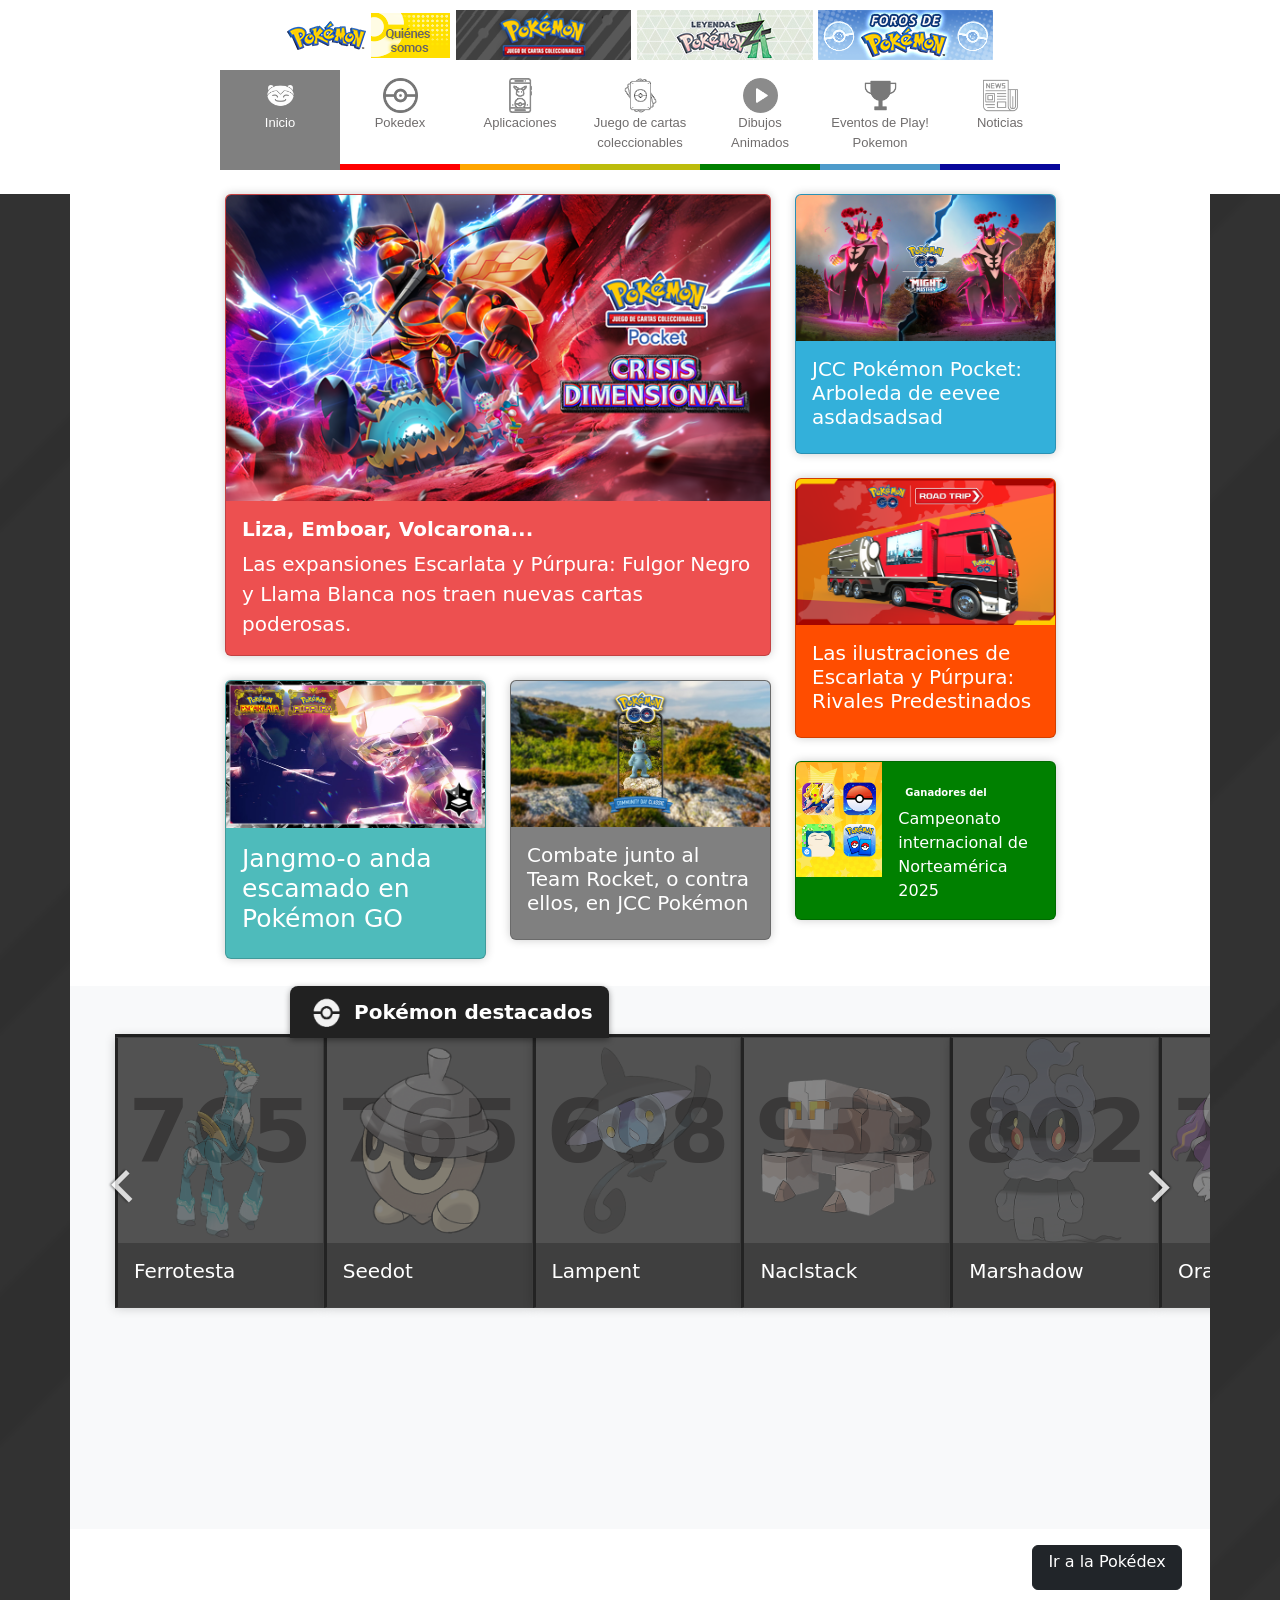
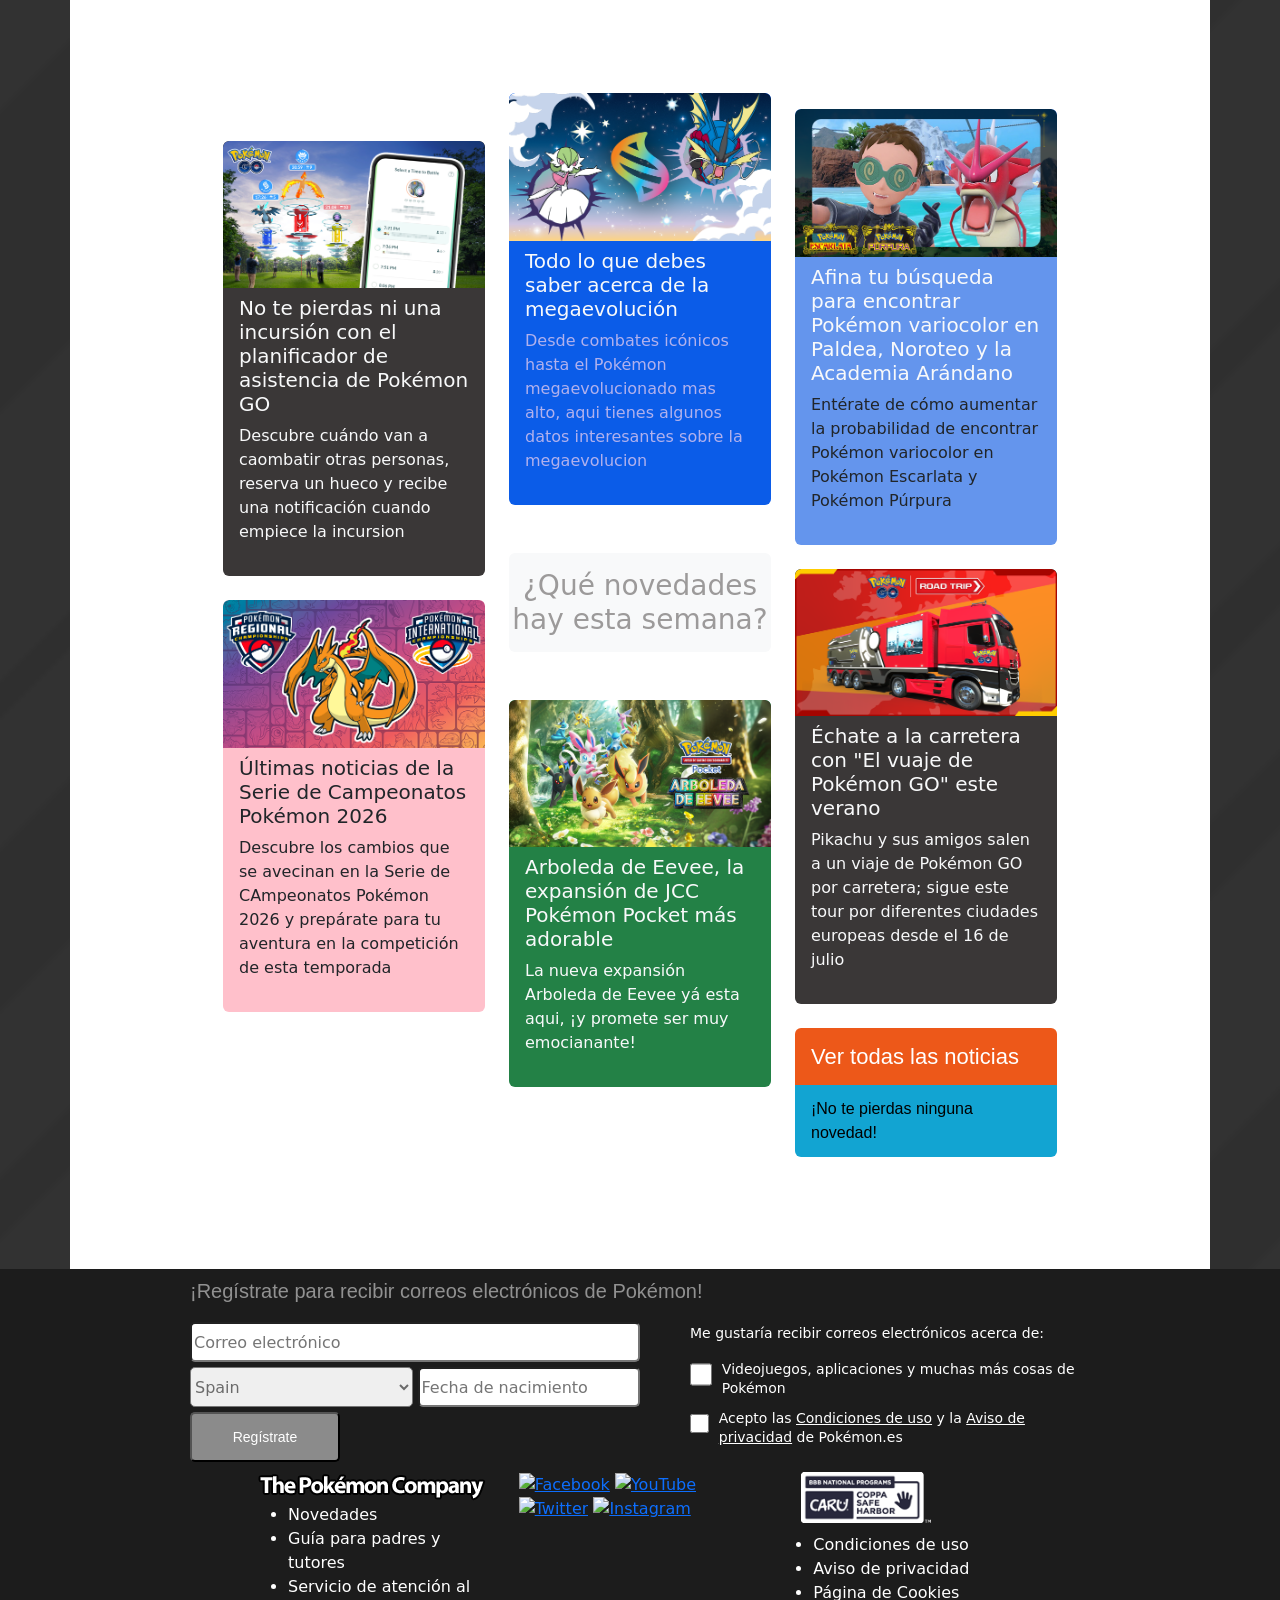
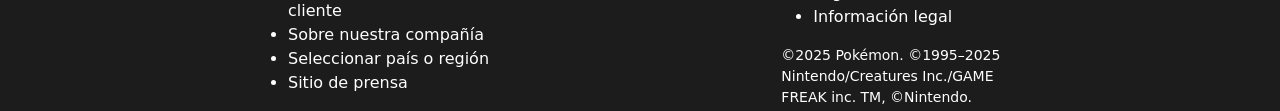
==== commit 5ae6bd9f: "agregacion de imagenes y estilo al carrusel" ====
--- a/index.html
+++ b/index.html
@@ -171,18 +171,25 @@
             </div>
         </div>
         <!-- carrusel -->
-        <div id="carouselExample" class="carousel slide">
+        <div class="container bg-light p-0 ">   
+            <div class="container-fluid p-0 m-0 position-relative">
+            <div class="destacados-label px-3 py-1 d-inline-flex align-items-center">
+                <img src="home/pokebola-Photoroom.png" alt="pokeball" class="me-2 mt-1" style="width: 40px; height: 40px;">
+                <span class="fw-bold">Pokémon destacados</span>
+            </div>
+        <div id="carouselExample" class="carousel slide p-0 m-0">
             <div class="carousel-inner">
-                <div class="carousel-item">
-                    <div class="card" style="background: #616161; border-left: 3px solid #232323">
-                        <div class="img-wrapper">
-                            <img src="imgcarru/10.png"
+                <div class="carousel-item" style="border-top: 3px solid #232323;">
+                    <div class="card" style="background: rgb(82, 82, 82); border-left: 3px solid #232323;border-radius: 0;">
+                        <div class="img-wrapper d-flex justify-content-center">
+                            <span class="numero-fondo">765</span>
+                            <img class="img-fluid" src="imgcarru/10.png"
                                 alt="...">
                         </div>
                         <div class="card-body">
                             <div class="d-flex justify-content-between">
                                 <h3 class="card-text">Ferrotesta</h3>
-                                <span class="h3">1023</span>
+                                <span class="h3">765</span>
                             </div>
                             <p>Tipo <span
                                     style="background-color: #9eb7b8;color:#212121;border-radius:4px 4px 4px 4px ; padding: 4px; margin-left: 20px;">Acero</span>
@@ -193,10 +200,11 @@
                         </div>
                     </div>
                 </div>
-                <div class="carousel-item">
-                    <div class="card" style="background: #616161; border-left: 3px solid #232323">
-                        <div class="img-wrapper">
-                            <img src="imgcarru/1.png"
+                <div class="carousel-item" style="border-top: 3px solid #232323;">
+                    <div class="card" style="background: rgb(82, 82, 82); border-left: 3px solid #232323;border-radius: 0;">
+                        <div class="img-wrapper d-flex justify-content-center">
+                            <span class="numero-fondo">765</span>
+                            <img class="img-fluid" src="imgcarru/1.png"
                                 alt="...">
                         </div>
                         <div class="card-body">
@@ -216,10 +224,11 @@
                         </div>
                     </div>
                 </div>
-                <div class="carousel-item">
-                    <div class="card" style="background: #616161; border-left: 3px solid #232323">
-                        <div class="img-wrapper">
-                            <img src="imgcarru/2.png"
+                <div class="carousel-item" style="border-top: 3px solid #232323;">
+                    <div class="card" style="background: rgb(82, 82, 82); border-left: 3px solid #232323;border-radius: 0;">
+                        <div class="img-wrapper d-flex justify-content-center">
+                            <span class="numero-fondo">608</span>
+                            <img class="img-fluid" src="imgcarru/2.png"
                                 alt="...">
                         </div>
                         <div class="card-body">
@@ -236,10 +245,11 @@
                         </div>
                     </div>
                 </div>
-                <div class="carousel-item">
-                    <div class="card" style="background: #616161; border-left: 3px solid #232323">
-                        <div class="img-wrapper">
-                            <img src="imgcarru/3.png"
+                <div class="carousel-item" style="border-top: 3px solid #232323;">
+                    <div class="card" style="background: rgb(82, 82, 82); border-left: 3px solid #232323;border-radius: 0;">
+                        <div class="img-wrapper d-flex justify-content-center">
+                            <span class="numero-fondo">933</span>
+                            <img class="img-fluid" src="imgcarru/3.png"
                                 alt="...">
                         </div>
                         <div class="card-body">
@@ -257,10 +267,11 @@
                         </div>
                     </div>
                 </div>
-                <div class="carousel-item">
-                    <div class="card" style="background: #616161; border-left: 3px solid #232323">
-                        <div class="img-wrapper">
-                            <img src="imgcarru/4.png"
+                <div class="carousel-item" style="border-top: 3px solid #232323;">
+                    <div class="card" style="background: rgb(82, 82, 82); border-left: 3px solid #232323;border-radius: 0;">
+                        <div class="img-wrapper d-flex justify-content-center">
+                            <span class="numero-fondo">802</span>
+                            <img class="img-fluid" src="imgcarru/4.png"
                                 alt="...">
                         </div>
                         <div class="card-body">
@@ -277,10 +288,11 @@
                         </div>
                     </div>
                 </div>
-                <div class="carousel-item">
-                    <div class="card" style="background: #616161; border-left: 3px solid #232323">
-                        <div class="img-wrapper">
-                            <img src="imgcarru/5.png"
+                <div class="carousel-item" style="border-top: 3px solid #232323;">
+                    <div class="card" style="background: rgb(82, 82, 82); border-left: 3px solid #232323;border-radius: 0;">
+                        <div class="img-wrapper d-flex justify-content-center">
+                            <span class="numero-fondo">765</span>
+                            <img class="img-fluid" src="imgcarru/5.png"
                                 alt="...">
                         </div>
                         <div class="card-body">
@@ -301,10 +313,11 @@
                     </div>
                 </div>
 
-                <div class="carousel-item">
-                    <div class="card" style="background: #616161; border-left: 3px solid #232323">
-                        <div class="img-wrapper">
-                            <img src="imgcarru/6.png"
+                <div class="carousel-item" style="border-top: 3px solid #232323;">
+                    <div class="card" style="background: rgb(82, 82, 82); border-left: 3px solid #232323;border-radius: 0;">
+                        <div class="img-wrapper d-flex justify-content-center">
+                            <span class="numero-fondo">885</span>
+                            <img class="img-fluid" src="imgcarru/6.png"
                                 alt="...">
                         </div>
                         <div class="card-body">
@@ -321,10 +334,11 @@
                     </div>
                 </div>
 
-                <div class="carousel-item">
-                    <div class="card" style="background: #616161; border-left: 3px solid #232323">
-                        <div class="img-wrapper">
-                            <img src="imgcarru/7.png"
+                <div class="carousel-item" style="border-top: 3px solid #232323;">
+                    <div class="card" style="background: rgb(82, 82, 82); border-left: 3px solid #232323;border-radius: 0;">
+                        <div class="img-wrapper d-flex justify-content-center">
+                            <span class="numero-fondo">406</span>
+                            <img class="img-fluid" src="imgcarru/7.png"
                                 alt="...">
                         </div>
                         <div class="card-body">
@@ -341,10 +355,11 @@
                     </div>
                 </div>
 
-                <div class="carousel-item">
-                    <div class="card" style="background: #616161; border-left: 3px solid #232323">
-                        <div class="img-wrapper">
-                            <img src="imgcarru/8.png"
+                <div class="carousel-item" style="border-top: 3px solid #232323;">
+                    <div class="card" style="background: rgb(82, 82, 82); border-left: 3px solid #232323;border-radius: 0;">
+                        <div class="img-wrapper d-flex justify-content-center">
+                            <span class="numero-fondo">409</span>
+                            <img class="img-fluid" src="imgcarru/8.png"
                                 alt="...">
                         </div>
                         <div class="card-body">
@@ -360,10 +375,11 @@
                     </div>
                 </div>
 
-                <div class="carousel-item">
-                    <div class="card" style="background: #616161; border-left: 3px solid #232323">
-                        <div class="img-wrapper">
-                            <img src="imgcarru/9.png"
+                <div class="carousel-item" style="border-top: 3px solid #232323;">
+                    <div class="card" style="background: rgb(82, 82, 82); border-left: 3px solid #232323;border-radius: 0;">
+                        <div class="img-wrapper d-flex justify-content-center">
+                            <span class="numero-fondo">953</span>
+                            <img class="img-fluid" src="imgcarru/9.png"
                                 alt="...">
                         </div>
                         <div class="card-body">
@@ -380,22 +396,22 @@
                 </div>
             </div >
             <button class="carousel-control-prev" type="button" data-bs-target="#carouselExample" data-bs-slide="prev">
-                <span class="carousel-control-prev-icon" aria-hidden="true"></span>
                 <span class="visually-hidden">Previous</span>
             </button>
             <button class="carousel-control-next" type="button" data-bs-target="#carouselExample" data-bs-slide="next">
-                <span class="carousel-control-next-icon" aria-hidden="true"></span>
                 <span class="visually-hidden">Next</span>
             </button>
         </div>
         <div class="container bg-white">
-            <div class="position-relative">
-                <div class="position-relative top-0 end-0 m-3">
-                    <a href="#pokedex" class="btn btn-dark me-5" style="width: 150px; height: 45px;">
-                        <p class="h6 d-flex mt-1 ms-2">Ir a la Pokédex</p>
-                    </a>
-                </div>
-            </div>
+            <div class="position-relative" style="height: 100px;">
+            <div class="position-absolute top-0 end-0 m-3">
+                <a href="#pokedex" class="btn btn-dark" style="width: 150px; height: 45px;">
+                    <p class="h6 d-flex align-items-center justify-content-center m-0">Ir a la Pokédex</p>
+                </a>
+            </div>
+        </div>
+    </div>
+        
             <div class="container bg-white d-flex justify-content-center">
                 <div class="col-12 col-lg-10 p-lg-5 p-0 m-3">
                     <div class="row justify-content-center">
@@ -467,6 +483,7 @@
                         </div>
                     </div>
                 </div>
+            </div>
             </div>
     </main>
     <!-- FOOTER ALEXIS-->
--- a/carousel.css
+++ b/carousel.css
@@ -1,29 +1,56 @@
 @media screen and (min-width: 576px) {
     #carouselExample {
-        width: 220vh;
+        width: 100%;
     }
 
-    .carousel-control-prev {
-        margin-right: 10%;
-        margin-top: 5%;
-    }
+.carousel-control-prev,
+.carousel-control-next {
+    width: 4rem;
+    height: 100%;
+    top: 35%;
+    transform: translateY(-50%);
+    background: none;
+    border: none;
+    opacity: 0.8;
+    z-index: 20;
+}
 
-    .carousel-control-next {
-        margin-right: 7%;
-        margin-top: 5%;
-    }
+.carousel-control-prev::before,
+.carousel-control-next::before {
+    content: '';
+    display: inline-block;
+    width: 25px;
+    height: 25px;
+    border: solid white;
+    border-width: 0 5px 5px 0;
+    padding: 8px;
+    transform: rotate(45deg);
+    background: transparent;
+    filter: drop-shadow(1px 1px 1px rgba(0,0,0,0.6));
+}
+.carousel-control-prev::before {
+    transform: rotate(135deg);
+    margin-left: 50px;
+}
+
+.carousel-control-next::before {
+    transform: rotate(-45deg);
+    margin-right: 50px;
+}
+
 
     .carousel-inner {
         display: flex;
+        padding: 3rem;
         transition: transform 10s ease-out;
         /* CAMBIO PARA ANIMACION*/
-        overflow-x: hidden;
+        overflow-x: visible !important;
     }
 
     .carousel-item {
         display: block;
         margin-right: 0;
-        flex: 0 0 calc(100%/6);
+        flex: 0 0 calc(100%/5);
         /* transition: none !important; */
         transition: flex .2s ease-out, transform .2s ease-out;
         /* CAMBIO PARA ANIMACION*/
@@ -54,7 +81,7 @@
 
 
     .carousel-item.active {
-        flex: 0 0 calc(89%/4);
+        flex: 0 0 calc(115%/4);
         display: block;
         margin-right: 0;
         transform: translateX(0);
@@ -66,7 +93,7 @@
     .carousel-item.active .card-body {
         overflow: visible;
         height: auto;
-        background-color: rgb(63, 63, 63);
+        background-color: rgb(35, 35, 35);
         color: white;
     }
 
@@ -86,36 +113,73 @@
 
 }
 
-
-.img-wrapper {
-    height: 100%;
-    width: 100%;
+.carousel-item.active .img-wrapper {
+    position: relative;
+    z-index: 10;
+    overflow: visible;
+    width: 22rem;
+    height: 18rem; /* o lo que necesites */
+    transform: scale(1.1) translateY(-8%);
+    transition: transform 0.4s ease;
 }
 
-.img-wrapper {
-    width: 100%;
-    height: 10em;
-    display: flex;
-    justify-content: center;
-    align-items: flex-start;
+.carousel-item.active .img-wrapper img {
+    height: auto;
+    width: auto;
+    max-height: 100%;
+    max-width: 100%;
+    object-fit: contain;
+}
+.numero-fondo {
+    position: absolute;
+    top: 35%;
+    left: 50%;
+    transform: translate(-50%, -50%);
+    font-size: 8.5rem;
+    font-weight: bold;
+    color: rgb(97, 97, 97);
+    z-index: 1;
+    pointer-events: none;
+    user-select: none;
 }
 
 .img-wrapper img {
-    width: 100%;
-    height: 100%;
+    position: relative;
+    z-index: 2;
 }
 
-.carousel-inner {
-    padding: 1em;
-    overflow-x: hidden;
+.carousel-item:not(.active) .img-wrapper img {
+    opacity: 0.3;
+    transition: opacity 0.3s ease;
+}
+.carousel-item:not(.active) .numero-fondo {
+    color: rgb(58, 57, 57);
+    font-size: 5.5rem;
+}
+.carousel-item.active .numero-fondo {
+    color: rgb(97, 97, 97);
+}
+.carousel-inner::-webkit-scrollbar {
+    display: none;
 }
 
-.card {
-    margin: 0;
-    width: 100%;
-
+.destacados-label {
+    position: absolute;
+    left: 220px;
+    background-color: #212121;
+    color: white;
+    border-radius: 8px 8px 0px 0px;
+    box-shadow: 0 2px 6px rgba(0,0,0,0.4);
+    z-index: 50;
+    font-size: 20px;
 }
-
-.carousel-inner {
-    transition: none !important;
-}+@media (max-width: 991.98px) {
+    .destacados-label {
+        width: 80%;
+        left: 60px;
+    }
+    .carousel-item:not(.active) .numero-fondo {
+    color: rgb(58, 57, 57);
+    font-size: 3rem;
+}
+}
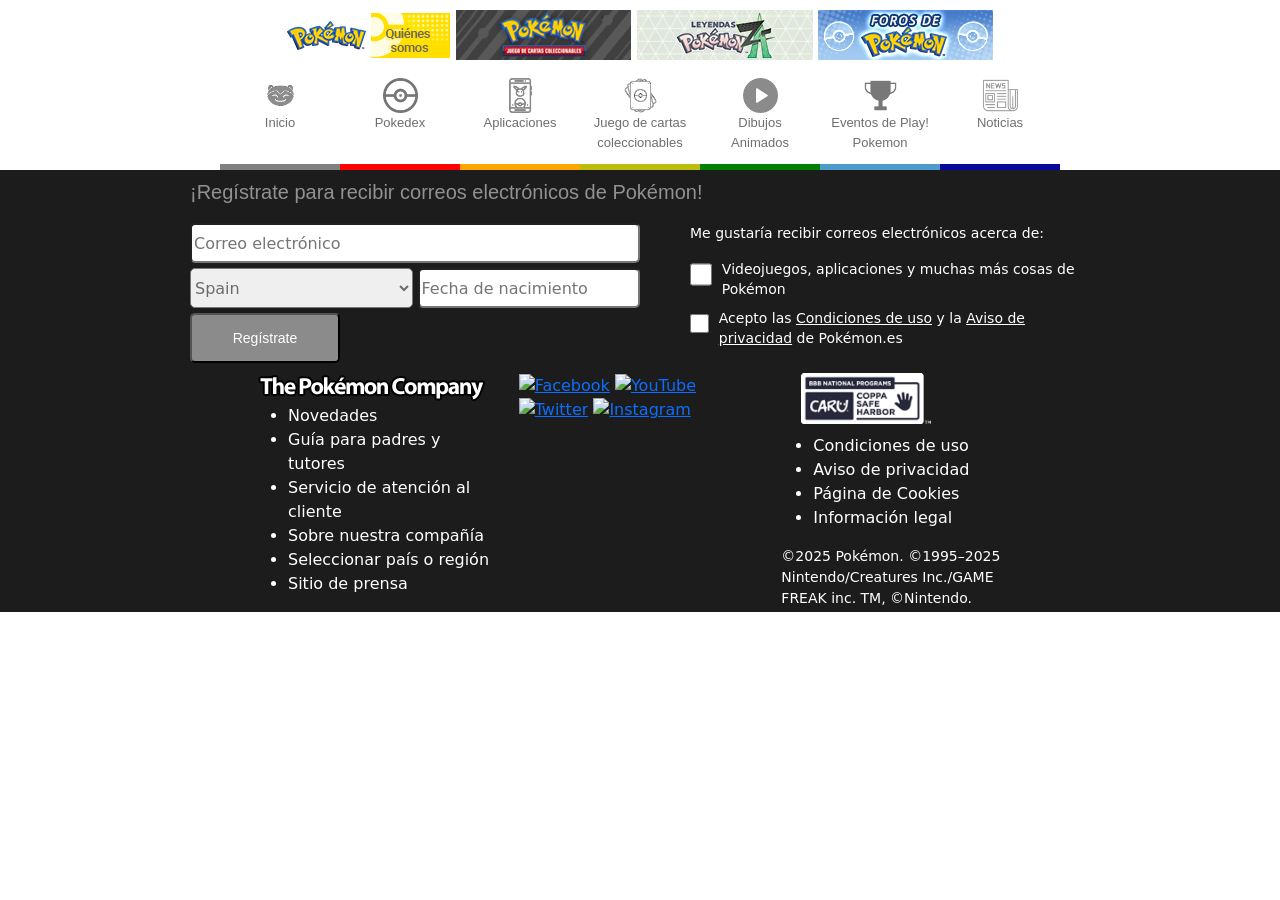
==== commit 3375d9d4: "Merge pull request #5 from tomaslago33/feat/aplic Feat/aplic" ====
--- a/index.html
+++ b/index.html
@@ -1,25 +1,20 @@
 <!DOCTYPE html>
 <html lang="en">
-
 <head>
     <meta charset="UTF-8">
     <meta name="viewport" content="width=device-width, initial-scale=1.0">
     <link href="https://fonts.googleapis.com/icon?family=Material+Icons" rel="stylesheet">
-    <link href="https://cdn.jsdelivr.net/npm/bootstrap@5.3.6/dist/css/bootstrap.min.css" rel="stylesheet"
-        integrity="sha384-4Q6Gf2aSP4eDXB8Miphtr37CMZZQ5oXLH2yaXMJ2w8e2ZtHTl7GptT4jmndRuHDT" crossorigin="anonymous">
+    <link href="https://cdn.jsdelivr.net/npm/bootstrap@5.3.6/dist/css/bootstrap.min.css" rel="stylesheet" integrity="sha384-4Q6Gf2aSP4eDXB8Miphtr37CMZZQ5oXLH2yaXMJ2w8e2ZtHTl7GptT4jmndRuHDT" crossorigin="anonymous">
     <link rel="stylesheet" href="https://cdn.jsdelivr.net/npm/bootstrap-icons@1.13.1/font/bootstrap-icons.min.css">
     <link rel="stylesheet" href="styleNav.css">
     <link rel="stylesheet" href="style.css">
-    <title>Inicio</title>
+    <title>Document</title>
     <link rel="stylesheet" href="home.css">
-    <link href="https://cdn.jsdelivr.net/npm/bootstrap@5.3.6/dist/css/bootstrap.min.css" rel="stylesheet"
-        integrity="sha384-4Q6Gf2aSP4eDXB8Miphtr37CMZZQ5oXLH2yaXMJ2w8e2ZtHTl7GptT4jmndRuHDT" crossorigin="anonymous">
-    <link rel="stylesheet" href="carousel.css">
+    <link href="https://cdn.jsdelivr.net/npm/bootstrap@5.3.6/dist/css/bootstrap.min.css" rel="stylesheet" integrity="sha384-4Q6Gf2aSP4eDXB8Miphtr37CMZZQ5oXLH2yaXMJ2w8e2ZtHTl7GptT4jmndRuHDT" crossorigin="anonymous">
 </head>
-
 <body>
     <!-- NAV MELINA-->
-    <div id="gus-wrapper">
+   <div id="gus-wrapper">
         <div class="top-banner">
             <img src="imagenes/logo1.png" alt="">
             <img src="imagenes/logo2.png" alt="">
@@ -33,9 +28,8 @@
     <nav class="navbar navbar-expand-lg navbar-light p-0">
         <div class="container-fluid">
             <div class="container-toggler">
-                <button class="navbar-toggler" type="button" data-bs-toggle="collapse"
-                    data-bs-target="#navbarSupportedContent" aria-controls="navbarSupportedContent"
-                    aria-expanded="false" aria-label="Toggle navigation">
+                <button class="navbar-toggler" type="button" data-bs-toggle="collapse" data-bs-target="#navbarSupportedContent"
+                    aria-controls="navbarSupportedContent" aria-expanded="false" aria-label="Toggle navigation">
                     <span class="material-icons">menu</span>
                 </button>
                 <a class="user-session">
@@ -45,20 +39,20 @@
             </div>
             <div class="collapse navbar-collapse" id="navbarSupportedContent">
                 <ul class="navbar-nav align-items-center ms-auto w-100">
-                    <li class="nav-item" id="item1active">
-                        <a class="nav-link" href="index.html">
+                        <li class="nav-item" id="item1">
+                        <a class="nav-link" href="#pagina1.html">
                             <img src="imgNav/home.png" id="homeImg" alt="">
                             <span>Inicio</span>
                         </a>
                     </li>
                     <li class="nav-item" id="item2">
-                        <a class="nav-link" href="pokedex.html">
+                        <a class="nav-link" href="#!">
                             <img src="imgNav/poke.png" id="pokeImg" alt="">
                             <span>Pokedex</span>
                         </a>
                     </li>
                     <li class="nav-item" id="item3">
-                        <a class="nav-link" href="#!">
+                        <a class="nav-link" href="pagina3.html">
                             <img src="imgNav/phone.png" id="appImg" alt="">
                             <span>Aplicaciones</span>
                         </a>
@@ -96,480 +90,84 @@
             </div>
         </div>
     </nav>
-    <main class="fondo-home">
-        <!-- MAIN HOME -->
-
-        <div class="container mt-4 bg-white">
-            <div class="row justify-content-center">
-                <div class="col-lg-6 col-md-12 mb-1">
-                    <div class="card" id="card1">
-                        <img src="home/imagen_11.png" class="card-img-top" alt="Crisis Dimensional">
-                        <div class="card-body">
-                            <h5 class="card-title" style="font-weight: 900;">Liza, Emboar, Volcarona...</h5>
-                            <p class="card-text" style="font-size: 20px;">Las expansiones Escarlata y Púrpura: Fulgor
-                                Negro
-                                y Llama Blanca nos traen nuevas cartas poderosas.</p>
-                        </div>
-                    </div>
-
-                    <div class="row mt-4">
-                        <div class="col-lg-6 col-md-6 mb-4">
-                            <div class="card" id="card2">
-                                <img src="home/imagen_12.png" class="card-img-top" alt="Jangmo-o">
-                                <div class="card-body">
-                                    <h5 class="card-title" style="font-size: 25px;">Jangmo-o anda escamado en Pokémon GO
-                                    </h5>
-                                </div>
-                            </div>
-                        </div>
-
-                        <div class="col-lg-6 col-md-6 mb-4">
-                            <div class="card" id="card3">
-                                <img src="home/imagen_13.png" class="card-img-top" alt="Team Rocket">
-                                <div class="card-body">
-                                    <h5 class="card-title">Combate junto al Team Rocket, o contra ellos, en JCC Pokémon
-                                    </h5>
-                                </div>
-                            </div>
-                        </div>
-                    </div>
-                </div>
-
-                <div class="col-lg-3 col-md-12">
-                    <div class="card mb-4" id="card4">
-                        <img src="home/imagen_14.png" class="card-img-top" alt="Arboleda">
-                        <div class="card-body">
-                            <h5 class="card-title">JCC Pokémon Pocket: Arboleda de eevee asdadsadsad</h5>
-                        </div>
-                    </div>
-
-                    <div class="card mb-4" id="card5">
-                        <img src="home/imagen_15.png" class="card-img-top" alt="Road Trip">
-                        <div class="card-body">
-                            <h5 class="card-title">Las ilustraciones de Escarlata y Púrpura: Rivales Predestinados</h5>
-                        </div>
-                    </div>
-
-                    <div class="card mb-1" id="card6">
-                        <div class="row g-0">
-                            <div class="col-lg-4 col-sm-3">
-                                <img src="home/imagen_16.png" class="img-fluid" alt="...">
-                            </div>
-                            <div class="col-lg-8 col-sm-6">
-                                <div class="card-body">
-                                    <p class="card-text"
-                                        style="text-align: start; margin: 5%; font-size: 10px; font-weight: 900;">
-                                        Ganadores del
-                                    </p>
-                                    Campeonato
-                                    internacional de Norteamérica 2025
-                                </div>
-                            </div>
-                        </div>
-                    </div>
-                </div>
-            </div>
-        </div>
-        <!-- carrusel -->
-        <div class="container bg-light p-0 ">   
-            <div class="container-fluid p-0 m-0 position-relative">
-            <div class="destacados-label px-3 py-1 d-inline-flex align-items-center">
-                <img src="home/pokebola-Photoroom.png" alt="pokeball" class="me-2 mt-1" style="width: 40px; height: 40px;">
-                <span class="fw-bold">Pokémon destacados</span>
-            </div>
-        <div id="carouselExample" class="carousel slide p-0 m-0">
-            <div class="carousel-inner">
-                <div class="carousel-item" style="border-top: 3px solid #232323;">
-                    <div class="card" style="background: rgb(82, 82, 82); border-left: 3px solid #232323;border-radius: 0;">
-                        <div class="img-wrapper d-flex justify-content-center">
-                            <span class="numero-fondo">765</span>
-                            <img class="img-fluid" src="imgcarru/10.png"
-                                alt="...">
-                        </div>
-                        <div class="card-body">
-                            <div class="d-flex justify-content-between">
-                                <h3 class="card-text">Ferrotesta</h3>
-                                <span class="h3">765</span>
-                            </div>
-                            <p>Tipo <span
-                                    style="background-color: #9eb7b8;color:#212121;border-radius:4px 4px 4px 4px ; padding: 4px; margin-left: 20px;">Acero</span>
-                                    <span style="background-color: #f366b9;color:#fff;border-radius:4px 4px 4px 4px ; padding: 4px; margin-left: 20px;">Psíquico</span>
-
-                            </p>
-                            <p>Habilidad Carga Cuark</p>
-                        </div>
-                    </div>
-                </div>
-                <div class="carousel-item" style="border-top: 3px solid #232323;">
-                    <div class="card" style="background: rgb(82, 82, 82); border-left: 3px solid #232323;border-radius: 0;">
-                        <div class="img-wrapper d-flex justify-content-center">
-                            <span class="numero-fondo">765</span>
-                            <img class="img-fluid" src="imgcarru/1.png"
-                                alt="...">
-                        </div>
-                        <div class="card-body">
-                            <div class="d-flex justify-content-between">
-                                <h3 class="card-text">Seedot</h3>
-                                <span class="h3">
-                                    273
-                                </span>
-                            </div>
-                            <p>Tipo <span
-                                    style="background-color: #9bcc50;border-radius: 4px 4px 4px 4px; color: #212121;  padding: 4px; margin-left: 20px;">Planta</span>
-                            </p>
-                            <p>Habilidad     
-                                Clorofila/Madrugar
-                                    
-                            </p>
-                        </div>
-                    </div>
-                </div>
-                <div class="carousel-item" style="border-top: 3px solid #232323;">
-                    <div class="card" style="background: rgb(82, 82, 82); border-left: 3px solid #232323;border-radius: 0;">
-                        <div class="img-wrapper d-flex justify-content-center">
-                            <span class="numero-fondo">608</span>
-                            <img class="img-fluid" src="imgcarru/2.png"
-                                alt="...">
-                        </div>
-                        <div class="card-body">
-                            <div class="d-flex justify-content-between">
-                                <h3 class="card-text">Lampent</h3>
-                                <span class="h3">608</span>
-                            </div>
-                            <p>Tipo <span
-                                    style="background-color:#7b62a3; color:#fff;border-radius:4px 4px 4px 4px ; padding: 4px; margin-left: 20px;">Fantasma</span>
-                                    <span style="background-color: #fd7d24; color:#fff;border-radius:4px 4px 4px 4px ; padding: 4px; margin-left: 20px;">Fuego</span>
-
-                            </p>
-                            <p>Habilidad  Absorbe Fuego/Cuerpo Llama</p>
-                        </div>
-                    </div>
-                </div>
-                <div class="carousel-item" style="border-top: 3px solid #232323;">
-                    <div class="card" style="background: rgb(82, 82, 82); border-left: 3px solid #232323;border-radius: 0;">
-                        <div class="img-wrapper d-flex justify-content-center">
-                            <span class="numero-fondo">933</span>
-                            <img class="img-fluid" src="imgcarru/3.png"
-                                alt="...">
-                        </div>
-                        <div class="card-body">
-                            <div class="d-flex justify-content-between">
-                                <h3 class="card-text">Naclstack</h3>
-                                <span class="h3">933</span>
-                            </div>
-                            <p>Tipo <span
-                                    style="background-color: #a38c21; color:#fff;border-radius:4px 4px 4px 4px ; padding: 4px; margin-left: 20px;">Roca</span>
-                            </p>
-                            <p>Habilidad Robustez/Sal Purificadora
-                                    
-
-                            </p>
-                        </div>
-                    </div>
-                </div>
-                <div class="carousel-item" style="border-top: 3px solid #232323;">
-                    <div class="card" style="background: rgb(82, 82, 82); border-left: 3px solid #232323;border-radius: 0;">
-                        <div class="img-wrapper d-flex justify-content-center">
-                            <span class="numero-fondo">802</span>
-                            <img class="img-fluid" src="imgcarru/4.png"
-                                alt="...">
-                        </div>
-                        <div class="card-body">
-                            <div class="d-flex justify-content-between">
-                                <h3 class="card-text">Marshadow</h3>
-                                <span class="h3">802</span>
-                            </div>
-                            <p>Tipo <span
-                                    style="background-color: #d56723;color:#fff;border-radius:4px 4px 4px 4px ;  padding: 4px; margin-left: 20px;">Lucha</span>
-                                    <span style="background-color: #7b62a3;color:#fff;border-radius:4px 4px 4px 4px ;  padding: 4px; margin-left: 20px;">Fantasma</span>
-
-                                </p>    
-                            <p>Habilidad Experto</p>
-                        </div>
-                    </div>
-                </div>
-                <div class="carousel-item" style="border-top: 3px solid #232323;">
-                    <div class="card" style="background: rgb(82, 82, 82); border-left: 3px solid #232323;border-radius: 0;">
-                        <div class="img-wrapper d-flex justify-content-center">
-                            <span class="numero-fondo">765</span>
-                            <img class="img-fluid" src="imgcarru/5.png"
-                                alt="...">
-                        </div>
-                        <div class="card-body">
-                            <div class="d-flex justify-content-between">
-                                <h3 class="card-text">Oranguru
-                            </h3>
-                                <span class="h3">765</span>
-                            </div>
-                            <p>Tipo <span
-                                    style="background-color: #a4acaf;color:#212121;border-radius:4px 4px 4px 4px ; padding: 4px; margin-left: 20px;">Normal</span>
-                                    <span style="background-color: #f366b9;color:#fff;border-radius:4px 4px 4px 4px ; padding: 4px; margin-left: 20px;">Psíquico</span>
-                            </p>
-                            <p>Habilidad 
-                                Fuerza Mental/Telepatía
-                                    
-                            </p>
-                        </div>
-                    </div>
-                </div>
-
-                <div class="carousel-item" style="border-top: 3px solid #232323;">
-                    <div class="card" style="background: rgb(82, 82, 82); border-left: 3px solid #232323;border-radius: 0;">
-                        <div class="img-wrapper d-flex justify-content-center">
-                            <span class="numero-fondo">885</span>
-                            <img class="img-fluid" src="imgcarru/6.png"
-                                alt="...">
-                        </div>
-                        <div class="card-body">
-                            <div class="d-flex justify-content-between">
-                                <h3 class="card-text">Dreepy</h3>
-                                <span class="h3">885</span>
-                            </div>
-                            <p>Tipo <span
-                                    style="background: linear-gradient(180deg, #53a4cf 50%, #f16e57 50%);color:#fff;border-radius:4px 4px 4px 4px ; padding: 4px; margin-left: 20px;">Dragón</span> 
-                                    <span style="background-color: orange;color:#fff;border-radius:4px 4px 4px 4px ; padding: 4px; margin-left: 20px;">Fantasma</span>
-                            </p>
-                            <p>Habilidad Cuerpo Puro/Allanamiento</p>
-                        </div>
-                    </div>
-                </div>
-
-                <div class="carousel-item" style="border-top: 3px solid #232323;">
-                    <div class="card" style="background: rgb(82, 82, 82); border-left: 3px solid #232323;border-radius: 0;">
-                        <div class="img-wrapper d-flex justify-content-center">
-                            <span class="numero-fondo">406</span>
-                            <img class="img-fluid" src="imgcarru/7.png"
-                                alt="...">
-                        </div>
-                        <div class="card-body">
-                            <div class="d-flex justify-content-between">
-                                <h3 class="card-text">Budew</h3>
-                                <span class="h3">406</span>
-                            </div>
-                            <p>Tipo <span
-                                    style="background-color: #9bcc50;color:#212121;border-radius:4px 4px 4px 4px ; padding: 4px; margin-left: 20px;">Planta</span>
-                                    <span style="background-color: #b97fc9;color:#fff;border-radius:4px 4px 4px 4px ; padding: 4px; margin-left: 20px;">Veneno</span>
-                            </p>
-                            <p>Habilidad Punto Tóxico/Cura Natural</p>
-                        </div>
-                    </div>
-                </div>
-
-                <div class="carousel-item" style="border-top: 3px solid #232323;">
-                    <div class="card" style="background: rgb(82, 82, 82); border-left: 3px solid #232323;border-radius: 0;">
-                        <div class="img-wrapper d-flex justify-content-center">
-                            <span class="numero-fondo">409</span>
-                            <img class="img-fluid" src="imgcarru/8.png"
-                                alt="...">
-                        </div>
-                        <div class="card-body">
-                            <div class="d-flex justify-content-between">
-                                <h3 class="card-text">Rampardos</h3>
-                                <span class="h3">409</span>
-                            </div>
-                            <p>Tipo <span
-                                    style="background-color: #a38c21;color:#fff;border-radius:4px 4px 4px 4px ; padding: 4px; margin-left: 20px;">Roca</span>
-                            </p>
-                            <p>Habilidad Rompemoldes</p>
-                        </div>
-                    </div>
-                </div>
-
-                <div class="carousel-item" style="border-top: 3px solid #232323;">
-                    <div class="card" style="background: rgb(82, 82, 82); border-left: 3px solid #232323;border-radius: 0;">
-                        <div class="img-wrapper d-flex justify-content-center">
-                            <span class="numero-fondo">953</span>
-                            <img class="img-fluid" src="imgcarru/9.png"
-                                alt="...">
-                        </div>
-                        <div class="card-body">
-                            <div class="d-flex justify-content-between">
-                                <h3 class="card-text">Rellor</h3>
-                                <span class="h3">953</span>
-                            </div>
-                            <p>Tipo <span
-                                    style="background-color: #729f3f;color:#fff;border-radius:4px 4px 4px 4px ; padding: 4px; margin-left: 20px;">Bicho</span>
-                            </p>
-                            <p>Habilidad Ojo Compuesto</p>
-                        </div>
-                    </div>
-                </div>
-            </div >
-            <button class="carousel-control-prev" type="button" data-bs-target="#carouselExample" data-bs-slide="prev">
-                <span class="visually-hidden">Previous</span>
-            </button>
-            <button class="carousel-control-next" type="button" data-bs-target="#carouselExample" data-bs-slide="next">
-                <span class="visually-hidden">Next</span>
-            </button>
-        </div>
-        <div class="container bg-white">
-            <div class="position-relative" style="height: 100px;">
-            <div class="position-absolute top-0 end-0 m-3">
-                <a href="#pokedex" class="btn btn-dark" style="width: 150px; height: 45px;">
-                    <p class="h6 d-flex align-items-center justify-content-center m-0">Ir a la Pokédex</p>
-                </a>
-            </div>
-        </div>
-    </div>
-        
-            <div class="container bg-white d-flex justify-content-center">
-                <div class="col-12 col-lg-10 p-lg-5 p-0 m-3">
-                    <div class="row justify-content-center">
-                        <div class="col-12 col-lg-4 mt-lg-5">
-                            <div class="ant rounded mb-4" style="overflow: hidden;">
-                                <img class="img-fluid w-100 rounded-top" src="home/pokemon-go-169.png" alt="">
-                                <p class="h5 text-light px-3 pt-2">No te pierdas ni una incursión con el planificador de
-                                    asistencia de Pokémon GO</p>
-                                <p class="text-light px-3 pb-3">Descubre cuándo van a caombatir otras personas, reserva
-                                    un hueco y recibe una notificación cuando empiece la incursion</p>
-                            </div>
-                            <div class="ant-0 rounded mb-4" style="overflow: hidden;">
-                                <img class="img-fluid w-100 rounded-top" src="home/play-pokemon-169.png" alt="">
-                                <p class="h5 text-dark px-3 pt-2">Últimas noticias de la Serie de Campeonatos Pokémon
-                                    2026</p>
-                                <p class="text-dark px-3 pb-3">Descubre los cambios que se avecinan en la Serie de
-                                    CAmpeonatos Pokémon 2026 y prepárate para tu aventura en la competición de esta
-                                    temporada</p>
-                            </div>
-                        </div>
-                        <div class="col-12 col-lg-4 mt-lg-0">
-                            <div class="ant-1 rounded mb-4" style="overflow: hidden;">
-                                <img class="img-fluid w-100 rounded-top" src="home/mega-evolution-169.png" alt="">
-                                <p class="h5 text-light px-3 pt-2">Todo lo que debes saber acerca de la megaevolución
-                                </p>
-                                <p class="px-3 pb-3" style="color: rgb(177, 177, 237);">Desde combates icónicos hasta el
-                                    Pokémon megaevolucionado mas alto, aqui tienes algunos datos interesantes sobre la
-                                    megaevolucion </p>
-                            </div>
-                            <div class="mb-5 mt-5">
-                                <p class="h3 bg-light text-center py-3 rounded" style="color: rgb(156, 154, 154);">¿Qué
-                                    novedades hay esta semana?</p>
-                            </div>
-                            <div class="ant-2 rounded mt-5 mb-4" style="overflow: hidden;">
-                                <img class="img-fluid w-100 rounded-top" src="home/pokemon-tcg-pocket-169-es.png"
-                                    alt="">
-                                <p class="h5 text-light px-3 pt-2">Arboleda de Eevee, la expansión de JCC Pokémon Pocket
-                                    más adorable</p>
-                                <p class="text-light px-3 pb-3">La nueva expansión Arboleda de Eevee yá esta aqui, ¡y
-                                    promete ser muy emocianante!</p>
-                            </div>
-                        </div>
-                        <div class="col-12 col-lg-4 mt-lg-3">
-                            <div class="ant-3 rounded mb-4" style="overflow: hidden;">
-                                <img class="img-fluid w-100 rounded-top" src="home/scarlet-violet-169-es.png" alt="">
-                                <p class="h5 text-light px-3 pt-2">Afina tu búsqueda para encontrar Pokémon variocolor
-                                    en Paldea, Noroteo y la Academia Arándano</p>
-                                <p class="text-dark px-3 pb-3">Entérate de cómo aumentar la probabilidad de encontrar
-                                    Pokémon variocolor en Pokémon Escarlata y Pokémon Púrpura</p>
-                            </div>
-                            <div class="ant-4 rounded mb-4" style="overflow: hidden;">
-                                <img class="img-fluid w-100 rounded-top" src="home/pokemon-go-169 (1).png" alt="">
-                                <p class="h5 text-light px-3 pt-2">Échate a la carretera con "El vuaje de Pokémon GO"
-                                    este verano</p>
-                                <p class="text-light px-3 pb-3">Pikachu y sus amigos salen a un viaje de Pokémon GO por
-                                    carretera; sigue este tour por diferentes ciudades europeas desde el 16 de julio</p>
-                            </div>
-
-                            <div class="rounded mb-5" style="overflow: hidden; width: 100%;">
-                                <div
-                                    style="background-color: rgb(237, 88, 25); color: white; padding: 12px 16px; font-size: 22px; font-family: Arial, Helvetica, sans-serif;">
-                                    Ver todas las noticias
-                                </div>
-                                <div
-                                    style="background-color: rgb(18, 164, 210); color: black; padding: 12px 16px; font-family: Arial, Helvetica, sans-serif;">
-                                    ¡No te pierdas ninguna novedad!
-                                </div>
-                            </div>
-                        </div>
-                    </div>
-                </div>
-            </div>
-            </div>
-    </main>
+    
     <!-- FOOTER ALEXIS-->
 
     <footer>
-        <div class="contenido-registro">
-            <h1 class="titulo">¡Regístrate para recibir correos electrónicos de Pokémon!</h1>
-            <form class="registro-correo">
-                <input type="email" placeholder="Correo electrónico" required>
+      <div class="contenido-registro">
+        <h1 class="titulo">¡Regístrate para recibir correos electrónicos de Pokémon!</h1>
+    <form class="registro-correo">
+      <input type="email" placeholder="Correo electrónico" required>
+      
+      <div class="idioma">
+        <select>
+          <option value="spain">Spain</option>
+          <option value="Inglish">Inglish</option>
+        </select>
+        <div><input type="text" placeholder="Fecha de nacimiento"></div>
+      </div>
+      
+            <button type="subir">Regístrate</button></div>
+      </div>
 
-                <div class="idioma">
-                    <select>
-                        <option value="spain">Spain</option>
-                        <option value="Inglish">Inglish</option>
-                    </select>
-                    <div><input type="text" placeholder="Fecha de nacimiento"></div>
-                </div>
+    <div class="seleccion">
+    <br>
+    <h1>Me gustaría recibir correos electrónicos acerca de:</h1>
 
-                <button type="subir">Regístrate</button>
-        </div>
-        </div>
-        </div>
-        </div>
+    <label class="checkbox-label">
+        <input type="checkbox">
+        <span>
+        Videojuegos, aplicaciones y muchas más cosas de Pokémon
+        </span>
+    </label>
 
-        <div class="seleccion">
-            <br>
-            <h1>Me gustaría recibir correos electrónicos acerca de:</h1>
-
-            <label class="checkbox-label">
-                <input type="checkbox">
-                <span>
-                    Videojuegos, aplicaciones y muchas más cosas de Pokémon
-                </span>
-            </label>
-
-            <label class="checkbox-label">
-                <input type="checkbox">
-                <span>
-                    Acepto las <a href="#">Condiciones de uso</a> y la
-                    <a href="#">Aviso de privacidad</a> de Pokémon.es
-                </span>
-            </label>
-        </div>
+    <label class="checkbox-label">
+        <input type="checkbox">
+        <span>
+        Acepto las <a href="#">Condiciones de uso</a> y la
+        <a href="#">Aviso de privacidad</a> de Pokémon.es
+        </span>
+    </label>
+    </div>
 
 
 
     </footer>
     <footer class="footer2">
         <div class="footer-cols">
-            <div class="col">
-                <img src="home/pokemon_company.png" alt="Pokémon Logo" class="logo">
-                <ul>
-                    <li>Novedades</li>
-                    <li>Guía para padres y tutores</li>
-                    <li>Servicio de atención al cliente</li>
-                    <li>Sobre nuestra compañía</li>
-                    <li>Seleccionar país o región</li>
-                    <li>Sitio de prensa</li>
-                </ul>
-            </div>
-            <div class="col social-icons">
-                <a href="#"><img src="https://img.icons8.com/color/48/facebook.png" alt="Facebook"></a>
-                <a href="#"><img src="https://img.icons8.com/color/48/youtube-play.png" alt="YouTube"></a>
-                <a href="#"><img src="https://img.icons8.com/color/48/twitter.png" alt="Twitter"></a>
-                <a href="#"><img src="https://img.icons8.com/color/48/instagram-new.png" alt="Instagram"></a>
-            </div>
-            <div class="col legal">
-                <img src="home/thepokemoncompanyinternational-seal-1596150491.png" alt="CARU Safe Harbor">
-                <ul>
-                    <li>Condiciones de uso</li>
-                    <li>Aviso de privacidad</li>
-                    <li>Página de Cookies</li>
-                    <li>Información legal</li>
-                </ul>
-                <small>
-                    ©2025 Pokémon. ©1995–2025 Nintendo/Creatures Inc./GAME FREAK inc. TM, ©Nintendo.
-                </small>
-            </div>
+        <div class="col">
+            <img src="home/pokemon_company.png" alt="Pokémon Logo" class="logo">
+            <ul>
+            <li>Novedades</li>
+            <li>Guía para padres y tutores</li>
+            <li>Servicio de atención al cliente</li>
+            <li>Sobre nuestra compañía</li>
+            <li>Seleccionar país o región</li>
+            <li>Sitio de prensa</li>
+            </ul>
+        </div>
+        <div class="col social-icons">
+            <a href="#"><img src="https://img.icons8.com/color/48/facebook.png" alt="Facebook"></a>
+            <a href="#"><img src="https://img.icons8.com/color/48/youtube-play.png" alt="YouTube"></a>
+            <a href="#"><img src="https://img.icons8.com/color/48/twitter.png" alt="Twitter"></a>
+            <a href="#"><img src="https://img.icons8.com/color/48/instagram-new.png" alt="Instagram"></a>
+        </div>
+        <div class="col legal">
+            <img src="home/thepokemoncompanyinternational-seal-1596150491.png" alt="CARU Safe Harbor">
+            <ul>
+            <li>Condiciones de uso</li>
+            <li>Aviso de privacidad</li>
+            <li>Página de Cookies</li>
+            <li>Información legal</li>
+            </ul>
+            <small>
+            ©2025 Pokémon. ©1995–2025 Nintendo/Creatures Inc./GAME FREAK inc. TM, ©Nintendo.
+            </small>
+        </div>
         </div>
     </footer>
     <script src="https://cdn.jsdelivr.net/npm/@popperjs/core@2/dist/umd/popper.min.js"></script>
     <script src="https://cdn.jsdelivr.net/npm/bootstrap@5/dist/js/bootstrap.min.js"></script>
-    <script src="https://cdn.jsdelivr.net/npm/bootstrap@5.3.6/dist/js/bootstrap.bundle.min.js"
-        integrity="sha384-j1CDi7MgGQ12Z7Qab0qlWQ/Qqz24Gc6BM0thvEMVjHnfYGF0rmFCozFSxQBxwHKO"
-        crossorigin="anonymous"></script>
-    <script src="carousel.js"></script>
+    <script src="https://cdn.jsdelivr.net/npm/bootstrap@5.3.6/dist/js/bootstrap.bundle.min.js" integrity="sha384-j1CDi7MgGQ12Z7Qab0qlWQ/Qqz24Gc6BM0thvEMVjHnfYGF0rmFCozFSxQBxwHKO" crossorigin="anonymous"></script>
 </body>
-
 </html>
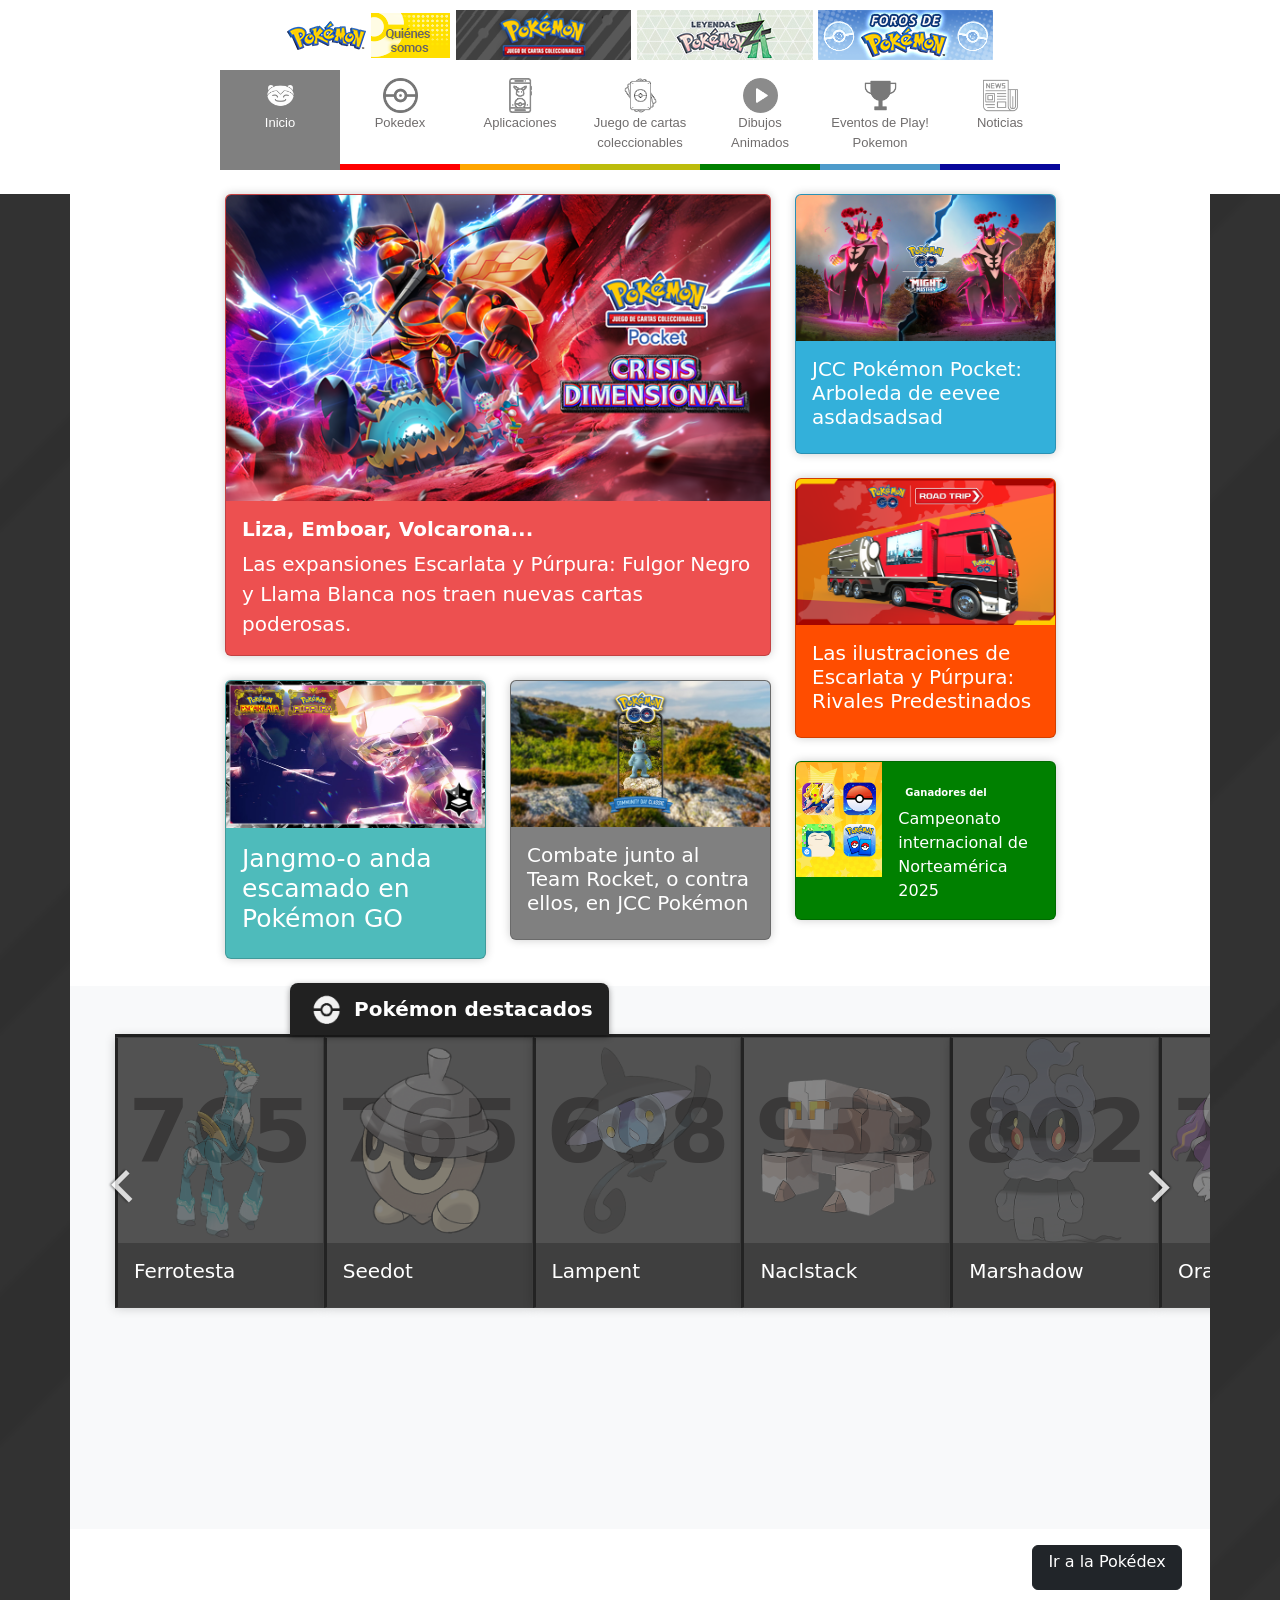
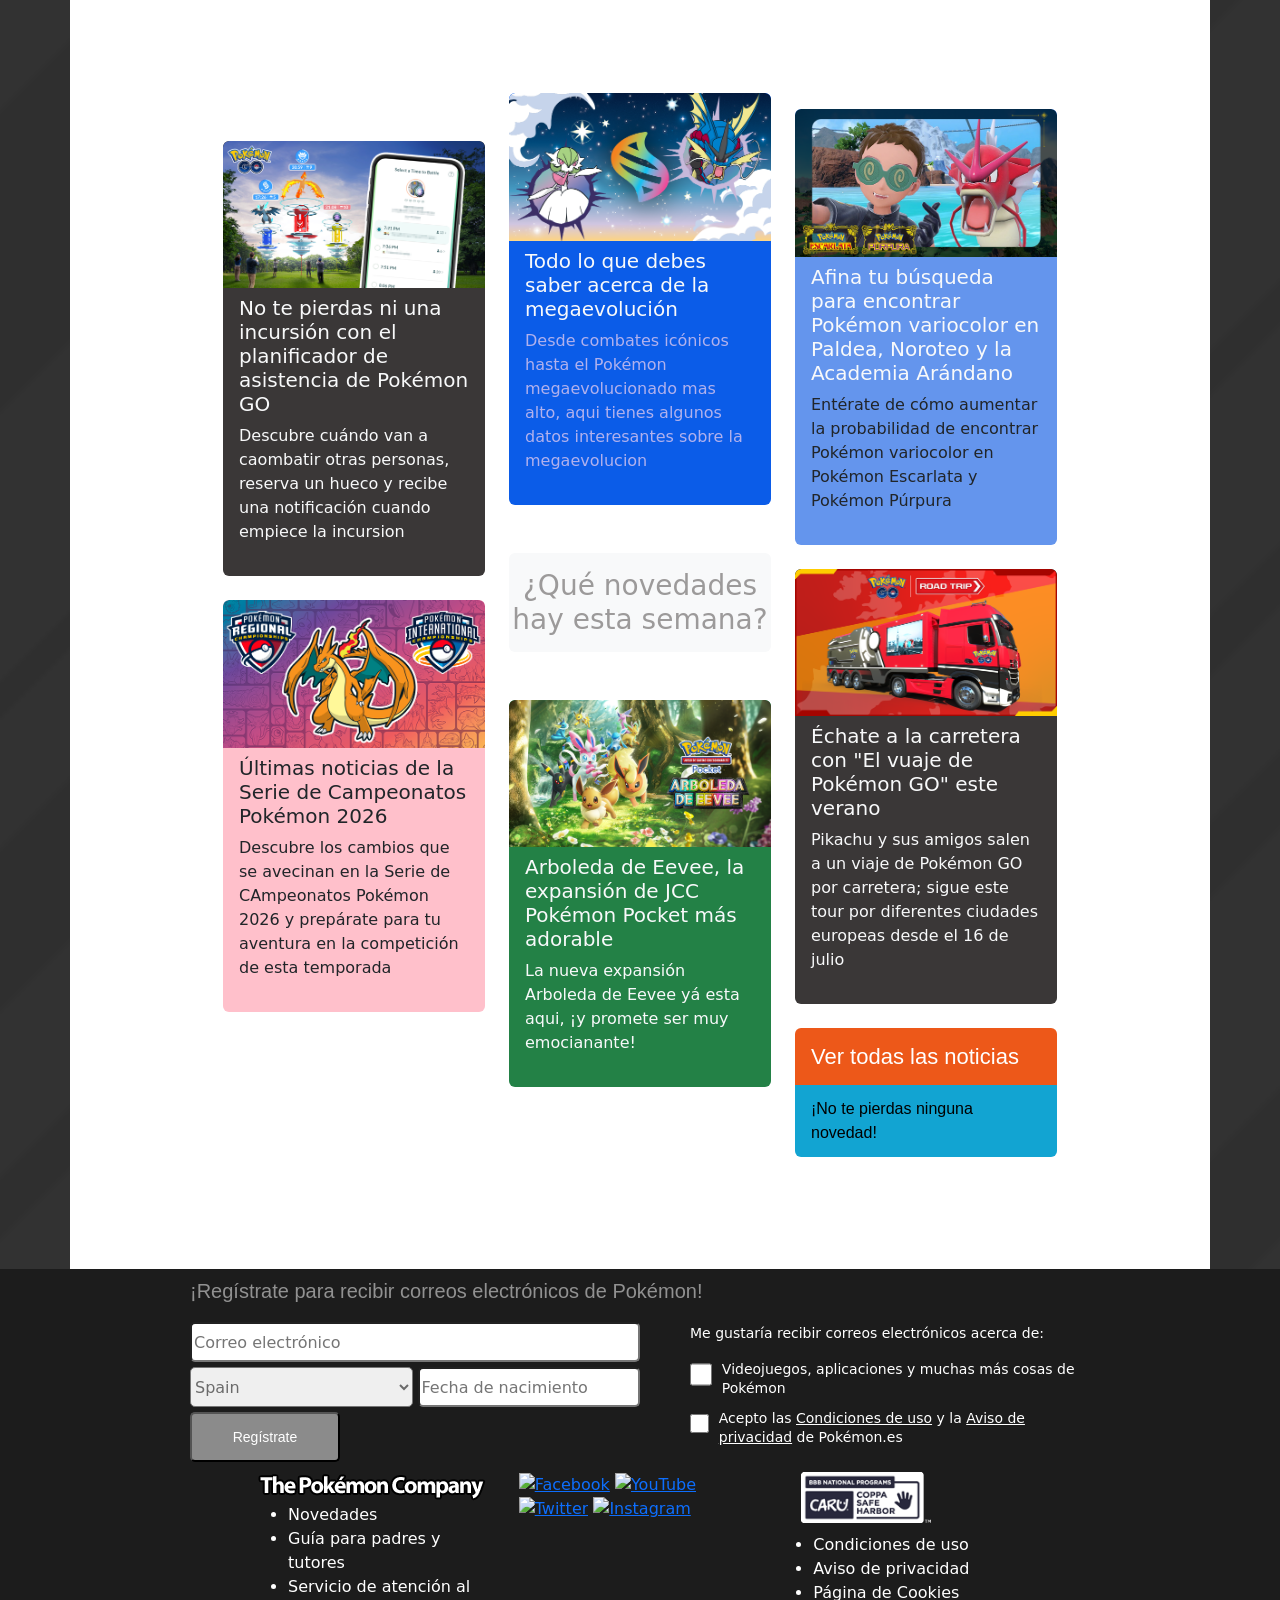
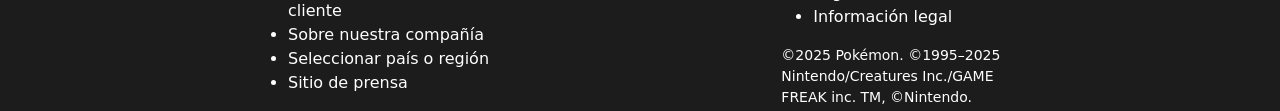
==== commit 5ba8dd7d: "Merge pull request #6 from tomaslago33/feat/home Feat/home" ====
--- a/index.html
+++ b/index.html
@@ -1,20 +1,25 @@
 <!DOCTYPE html>
 <html lang="en">
+
 <head>
     <meta charset="UTF-8">
     <meta name="viewport" content="width=device-width, initial-scale=1.0">
     <link href="https://fonts.googleapis.com/icon?family=Material+Icons" rel="stylesheet">
-    <link href="https://cdn.jsdelivr.net/npm/bootstrap@5.3.6/dist/css/bootstrap.min.css" rel="stylesheet" integrity="sha384-4Q6Gf2aSP4eDXB8Miphtr37CMZZQ5oXLH2yaXMJ2w8e2ZtHTl7GptT4jmndRuHDT" crossorigin="anonymous">
+    <link href="https://cdn.jsdelivr.net/npm/bootstrap@5.3.6/dist/css/bootstrap.min.css" rel="stylesheet"
+        integrity="sha384-4Q6Gf2aSP4eDXB8Miphtr37CMZZQ5oXLH2yaXMJ2w8e2ZtHTl7GptT4jmndRuHDT" crossorigin="anonymous">
     <link rel="stylesheet" href="https://cdn.jsdelivr.net/npm/bootstrap-icons@1.13.1/font/bootstrap-icons.min.css">
     <link rel="stylesheet" href="styleNav.css">
     <link rel="stylesheet" href="style.css">
-    <title>Document</title>
+    <title>Inicio</title>
     <link rel="stylesheet" href="home.css">
-    <link href="https://cdn.jsdelivr.net/npm/bootstrap@5.3.6/dist/css/bootstrap.min.css" rel="stylesheet" integrity="sha384-4Q6Gf2aSP4eDXB8Miphtr37CMZZQ5oXLH2yaXMJ2w8e2ZtHTl7GptT4jmndRuHDT" crossorigin="anonymous">
+    <link href="https://cdn.jsdelivr.net/npm/bootstrap@5.3.6/dist/css/bootstrap.min.css" rel="stylesheet"
+        integrity="sha384-4Q6Gf2aSP4eDXB8Miphtr37CMZZQ5oXLH2yaXMJ2w8e2ZtHTl7GptT4jmndRuHDT" crossorigin="anonymous">
+    <link rel="stylesheet" href="carousel.css">
 </head>
+
 <body>
     <!-- NAV MELINA-->
-   <div id="gus-wrapper">
+    <div id="gus-wrapper">
         <div class="top-banner">
             <img src="imagenes/logo1.png" alt="">
             <img src="imagenes/logo2.png" alt="">
@@ -28,8 +33,9 @@
     <nav class="navbar navbar-expand-lg navbar-light p-0">
         <div class="container-fluid">
             <div class="container-toggler">
-                <button class="navbar-toggler" type="button" data-bs-toggle="collapse" data-bs-target="#navbarSupportedContent"
-                    aria-controls="navbarSupportedContent" aria-expanded="false" aria-label="Toggle navigation">
+                <button class="navbar-toggler" type="button" data-bs-toggle="collapse"
+                    data-bs-target="#navbarSupportedContent" aria-controls="navbarSupportedContent"
+                    aria-expanded="false" aria-label="Toggle navigation">
                     <span class="material-icons">menu</span>
                 </button>
                 <a class="user-session">
@@ -39,14 +45,14 @@
             </div>
             <div class="collapse navbar-collapse" id="navbarSupportedContent">
                 <ul class="navbar-nav align-items-center ms-auto w-100">
-                        <li class="nav-item" id="item1">
-                        <a class="nav-link" href="#pagina1.html">
+                    <li class="nav-item" id="item1active">
+                        <a class="nav-link" href="index.html">
                             <img src="imgNav/home.png" id="homeImg" alt="">
                             <span>Inicio</span>
                         </a>
                     </li>
                     <li class="nav-item" id="item2">
-                        <a class="nav-link" href="#!">
+                        <a class="nav-link" href="pokedex.html">
                             <img src="imgNav/poke.png" id="pokeImg" alt="">
                             <span>Pokedex</span>
                         </a>
@@ -90,84 +96,480 @@
             </div>
         </div>
     </nav>
-    
+    <main class="fondo-home">
+        <!-- MAIN HOME -->
+
+        <div class="container mt-4 bg-white">
+            <div class="row justify-content-center">
+                <div class="col-lg-6 col-md-12 mb-1">
+                    <div class="card" id="card1">
+                        <img src="home/imagen_11.png" class="card-img-top" alt="Crisis Dimensional">
+                        <div class="card-body">
+                            <h5 class="card-title" style="font-weight: 900;">Liza, Emboar, Volcarona...</h5>
+                            <p class="card-text" style="font-size: 20px;">Las expansiones Escarlata y Púrpura: Fulgor
+                                Negro
+                                y Llama Blanca nos traen nuevas cartas poderosas.</p>
+                        </div>
+                    </div>
+
+                    <div class="row mt-4">
+                        <div class="col-lg-6 col-md-6 mb-4">
+                            <div class="card" id="card2">
+                                <img src="home/imagen_12.png" class="card-img-top" alt="Jangmo-o">
+                                <div class="card-body">
+                                    <h5 class="card-title" style="font-size: 25px;">Jangmo-o anda escamado en Pokémon GO
+                                    </h5>
+                                </div>
+                            </div>
+                        </div>
+
+                        <div class="col-lg-6 col-md-6 mb-4">
+                            <div class="card" id="card3">
+                                <img src="home/imagen_13.png" class="card-img-top" alt="Team Rocket">
+                                <div class="card-body">
+                                    <h5 class="card-title">Combate junto al Team Rocket, o contra ellos, en JCC Pokémon
+                                    </h5>
+                                </div>
+                            </div>
+                        </div>
+                    </div>
+                </div>
+
+                <div class="col-lg-3 col-md-12">
+                    <div class="card mb-4" id="card4">
+                        <img src="home/imagen_14.png" class="card-img-top" alt="Arboleda">
+                        <div class="card-body">
+                            <h5 class="card-title">JCC Pokémon Pocket: Arboleda de eevee asdadsadsad</h5>
+                        </div>
+                    </div>
+
+                    <div class="card mb-4" id="card5">
+                        <img src="home/imagen_15.png" class="card-img-top" alt="Road Trip">
+                        <div class="card-body">
+                            <h5 class="card-title">Las ilustraciones de Escarlata y Púrpura: Rivales Predestinados</h5>
+                        </div>
+                    </div>
+
+                    <div class="card mb-1" id="card6">
+                        <div class="row g-0">
+                            <div class="col-lg-4 col-sm-3">
+                                <img src="home/imagen_16.png" class="img-fluid" alt="...">
+                            </div>
+                            <div class="col-lg-8 col-sm-6">
+                                <div class="card-body">
+                                    <p class="card-text"
+                                        style="text-align: start; margin: 5%; font-size: 10px; font-weight: 900;">
+                                        Ganadores del
+                                    </p>
+                                    Campeonato
+                                    internacional de Norteamérica 2025
+                                </div>
+                            </div>
+                        </div>
+                    </div>
+                </div>
+            </div>
+        </div>
+        <!-- carrusel -->
+        <div class="container bg-light p-0 ">   
+            <div class="container-fluid p-0 m-0 position-relative">
+            <div class="destacados-label px-3 py-1 d-inline-flex align-items-center">
+                <img src="home/pokebola-Photoroom.png" alt="pokeball" class="me-2 mt-1" style="width: 40px; height: 40px;">
+                <span class="fw-bold">Pokémon destacados</span>
+            </div>
+        <div id="carouselExample" class="carousel slide p-0 m-0">
+            <div class="carousel-inner">
+                <div class="carousel-item" style="border-top: 3px solid #232323;">
+                    <div class="card" style="background: rgb(82, 82, 82); border-left: 3px solid #232323;border-radius: 0;">
+                        <div class="img-wrapper d-flex justify-content-center">
+                            <span class="numero-fondo">765</span>
+                            <img class="img-fluid" src="imgcarru/10.png"
+                                alt="...">
+                        </div>
+                        <div class="card-body">
+                            <div class="d-flex justify-content-between">
+                                <h3 class="card-text">Ferrotesta</h3>
+                                <span class="h3">765</span>
+                            </div>
+                            <p>Tipo <span
+                                    style="background-color: #9eb7b8;color:#212121;border-radius:4px 4px 4px 4px ; padding: 4px; margin-left: 20px;">Acero</span>
+                                    <span style="background-color: #f366b9;color:#fff;border-radius:4px 4px 4px 4px ; padding: 4px; margin-left: 20px;">Psíquico</span>
+
+                            </p>
+                            <p>Habilidad Carga Cuark</p>
+                        </div>
+                    </div>
+                </div>
+                <div class="carousel-item" style="border-top: 3px solid #232323;">
+                    <div class="card" style="background: rgb(82, 82, 82); border-left: 3px solid #232323;border-radius: 0;">
+                        <div class="img-wrapper d-flex justify-content-center">
+                            <span class="numero-fondo">765</span>
+                            <img class="img-fluid" src="imgcarru/1.png"
+                                alt="...">
+                        </div>
+                        <div class="card-body">
+                            <div class="d-flex justify-content-between">
+                                <h3 class="card-text">Seedot</h3>
+                                <span class="h3">
+                                    273
+                                </span>
+                            </div>
+                            <p>Tipo <span
+                                    style="background-color: #9bcc50;border-radius: 4px 4px 4px 4px; color: #212121;  padding: 4px; margin-left: 20px;">Planta</span>
+                            </p>
+                            <p>Habilidad     
+                                Clorofila/Madrugar
+                                    
+                            </p>
+                        </div>
+                    </div>
+                </div>
+                <div class="carousel-item" style="border-top: 3px solid #232323;">
+                    <div class="card" style="background: rgb(82, 82, 82); border-left: 3px solid #232323;border-radius: 0;">
+                        <div class="img-wrapper d-flex justify-content-center">
+                            <span class="numero-fondo">608</span>
+                            <img class="img-fluid" src="imgcarru/2.png"
+                                alt="...">
+                        </div>
+                        <div class="card-body">
+                            <div class="d-flex justify-content-between">
+                                <h3 class="card-text">Lampent</h3>
+                                <span class="h3">608</span>
+                            </div>
+                            <p>Tipo <span
+                                    style="background-color:#7b62a3; color:#fff;border-radius:4px 4px 4px 4px ; padding: 4px; margin-left: 20px;">Fantasma</span>
+                                    <span style="background-color: #fd7d24; color:#fff;border-radius:4px 4px 4px 4px ; padding: 4px; margin-left: 20px;">Fuego</span>
+
+                            </p>
+                            <p>Habilidad  Absorbe Fuego/Cuerpo Llama</p>
+                        </div>
+                    </div>
+                </div>
+                <div class="carousel-item" style="border-top: 3px solid #232323;">
+                    <div class="card" style="background: rgb(82, 82, 82); border-left: 3px solid #232323;border-radius: 0;">
+                        <div class="img-wrapper d-flex justify-content-center">
+                            <span class="numero-fondo">933</span>
+                            <img class="img-fluid" src="imgcarru/3.png"
+                                alt="...">
+                        </div>
+                        <div class="card-body">
+                            <div class="d-flex justify-content-between">
+                                <h3 class="card-text">Naclstack</h3>
+                                <span class="h3">933</span>
+                            </div>
+                            <p>Tipo <span
+                                    style="background-color: #a38c21; color:#fff;border-radius:4px 4px 4px 4px ; padding: 4px; margin-left: 20px;">Roca</span>
+                            </p>
+                            <p>Habilidad Robustez/Sal Purificadora
+                                    
+
+                            </p>
+                        </div>
+                    </div>
+                </div>
+                <div class="carousel-item" style="border-top: 3px solid #232323;">
+                    <div class="card" style="background: rgb(82, 82, 82); border-left: 3px solid #232323;border-radius: 0;">
+                        <div class="img-wrapper d-flex justify-content-center">
+                            <span class="numero-fondo">802</span>
+                            <img class="img-fluid" src="imgcarru/4.png"
+                                alt="...">
+                        </div>
+                        <div class="card-body">
+                            <div class="d-flex justify-content-between">
+                                <h3 class="card-text">Marshadow</h3>
+                                <span class="h3">802</span>
+                            </div>
+                            <p>Tipo <span
+                                    style="background-color: #d56723;color:#fff;border-radius:4px 4px 4px 4px ;  padding: 4px; margin-left: 20px;">Lucha</span>
+                                    <span style="background-color: #7b62a3;color:#fff;border-radius:4px 4px 4px 4px ;  padding: 4px; margin-left: 20px;">Fantasma</span>
+
+                                </p>    
+                            <p>Habilidad Experto</p>
+                        </div>
+                    </div>
+                </div>
+                <div class="carousel-item" style="border-top: 3px solid #232323;">
+                    <div class="card" style="background: rgb(82, 82, 82); border-left: 3px solid #232323;border-radius: 0;">
+                        <div class="img-wrapper d-flex justify-content-center">
+                            <span class="numero-fondo">765</span>
+                            <img class="img-fluid" src="imgcarru/5.png"
+                                alt="...">
+                        </div>
+                        <div class="card-body">
+                            <div class="d-flex justify-content-between">
+                                <h3 class="card-text">Oranguru
+                            </h3>
+                                <span class="h3">765</span>
+                            </div>
+                            <p>Tipo <span
+                                    style="background-color: #a4acaf;color:#212121;border-radius:4px 4px 4px 4px ; padding: 4px; margin-left: 20px;">Normal</span>
+                                    <span style="background-color: #f366b9;color:#fff;border-radius:4px 4px 4px 4px ; padding: 4px; margin-left: 20px;">Psíquico</span>
+                            </p>
+                            <p>Habilidad 
+                                Fuerza Mental/Telepatía
+                                    
+                            </p>
+                        </div>
+                    </div>
+                </div>
+
+                <div class="carousel-item" style="border-top: 3px solid #232323;">
+                    <div class="card" style="background: rgb(82, 82, 82); border-left: 3px solid #232323;border-radius: 0;">
+                        <div class="img-wrapper d-flex justify-content-center">
+                            <span class="numero-fondo">885</span>
+                            <img class="img-fluid" src="imgcarru/6.png"
+                                alt="...">
+                        </div>
+                        <div class="card-body">
+                            <div class="d-flex justify-content-between">
+                                <h3 class="card-text">Dreepy</h3>
+                                <span class="h3">885</span>
+                            </div>
+                            <p>Tipo <span
+                                    style="background: linear-gradient(180deg, #53a4cf 50%, #f16e57 50%);color:#fff;border-radius:4px 4px 4px 4px ; padding: 4px; margin-left: 20px;">Dragón</span> 
+                                    <span style="background-color: orange;color:#fff;border-radius:4px 4px 4px 4px ; padding: 4px; margin-left: 20px;">Fantasma</span>
+                            </p>
+                            <p>Habilidad Cuerpo Puro/Allanamiento</p>
+                        </div>
+                    </div>
+                </div>
+
+                <div class="carousel-item" style="border-top: 3px solid #232323;">
+                    <div class="card" style="background: rgb(82, 82, 82); border-left: 3px solid #232323;border-radius: 0;">
+                        <div class="img-wrapper d-flex justify-content-center">
+                            <span class="numero-fondo">406</span>
+                            <img class="img-fluid" src="imgcarru/7.png"
+                                alt="...">
+                        </div>
+                        <div class="card-body">
+                            <div class="d-flex justify-content-between">
+                                <h3 class="card-text">Budew</h3>
+                                <span class="h3">406</span>
+                            </div>
+                            <p>Tipo <span
+                                    style="background-color: #9bcc50;color:#212121;border-radius:4px 4px 4px 4px ; padding: 4px; margin-left: 20px;">Planta</span>
+                                    <span style="background-color: #b97fc9;color:#fff;border-radius:4px 4px 4px 4px ; padding: 4px; margin-left: 20px;">Veneno</span>
+                            </p>
+                            <p>Habilidad Punto Tóxico/Cura Natural</p>
+                        </div>
+                    </div>
+                </div>
+
+                <div class="carousel-item" style="border-top: 3px solid #232323;">
+                    <div class="card" style="background: rgb(82, 82, 82); border-left: 3px solid #232323;border-radius: 0;">
+                        <div class="img-wrapper d-flex justify-content-center">
+                            <span class="numero-fondo">409</span>
+                            <img class="img-fluid" src="imgcarru/8.png"
+                                alt="...">
+                        </div>
+                        <div class="card-body">
+                            <div class="d-flex justify-content-between">
+                                <h3 class="card-text">Rampardos</h3>
+                                <span class="h3">409</span>
+                            </div>
+                            <p>Tipo <span
+                                    style="background-color: #a38c21;color:#fff;border-radius:4px 4px 4px 4px ; padding: 4px; margin-left: 20px;">Roca</span>
+                            </p>
+                            <p>Habilidad Rompemoldes</p>
+                        </div>
+                    </div>
+                </div>
+
+                <div class="carousel-item" style="border-top: 3px solid #232323;">
+                    <div class="card" style="background: rgb(82, 82, 82); border-left: 3px solid #232323;border-radius: 0;">
+                        <div class="img-wrapper d-flex justify-content-center">
+                            <span class="numero-fondo">953</span>
+                            <img class="img-fluid" src="imgcarru/9.png"
+                                alt="...">
+                        </div>
+                        <div class="card-body">
+                            <div class="d-flex justify-content-between">
+                                <h3 class="card-text">Rellor</h3>
+                                <span class="h3">953</span>
+                            </div>
+                            <p>Tipo <span
+                                    style="background-color: #729f3f;color:#fff;border-radius:4px 4px 4px 4px ; padding: 4px; margin-left: 20px;">Bicho</span>
+                            </p>
+                            <p>Habilidad Ojo Compuesto</p>
+                        </div>
+                    </div>
+                </div>
+            </div >
+            <button class="carousel-control-prev" type="button" data-bs-target="#carouselExample" data-bs-slide="prev">
+                <span class="visually-hidden">Previous</span>
+            </button>
+            <button class="carousel-control-next" type="button" data-bs-target="#carouselExample" data-bs-slide="next">
+                <span class="visually-hidden">Next</span>
+            </button>
+        </div>
+        <div class="container bg-white">
+            <div class="position-relative" style="height: 100px;">
+            <div class="position-absolute top-0 end-0 m-3">
+                <a href="#pokedex" class="btn btn-dark" style="width: 150px; height: 45px;">
+                    <p class="h6 d-flex align-items-center justify-content-center m-0">Ir a la Pokédex</p>
+                </a>
+            </div>
+        </div>
+    </div>
+        
+            <div class="container bg-white d-flex justify-content-center">
+                <div class="col-12 col-lg-10 p-lg-5 p-0 m-3">
+                    <div class="row justify-content-center">
+                        <div class="col-12 col-lg-4 mt-lg-5">
+                            <div class="ant rounded mb-4" style="overflow: hidden;">
+                                <img class="img-fluid w-100 rounded-top" src="home/pokemon-go-169.png" alt="">
+                                <p class="h5 text-light px-3 pt-2">No te pierdas ni una incursión con el planificador de
+                                    asistencia de Pokémon GO</p>
+                                <p class="text-light px-3 pb-3">Descubre cuándo van a caombatir otras personas, reserva
+                                    un hueco y recibe una notificación cuando empiece la incursion</p>
+                            </div>
+                            <div class="ant-0 rounded mb-4" style="overflow: hidden;">
+                                <img class="img-fluid w-100 rounded-top" src="home/play-pokemon-169.png" alt="">
+                                <p class="h5 text-dark px-3 pt-2">Últimas noticias de la Serie de Campeonatos Pokémon
+                                    2026</p>
+                                <p class="text-dark px-3 pb-3">Descubre los cambios que se avecinan en la Serie de
+                                    CAmpeonatos Pokémon 2026 y prepárate para tu aventura en la competición de esta
+                                    temporada</p>
+                            </div>
+                        </div>
+                        <div class="col-12 col-lg-4 mt-lg-0">
+                            <div class="ant-1 rounded mb-4" style="overflow: hidden;">
+                                <img class="img-fluid w-100 rounded-top" src="home/mega-evolution-169.png" alt="">
+                                <p class="h5 text-light px-3 pt-2">Todo lo que debes saber acerca de la megaevolución
+                                </p>
+                                <p class="px-3 pb-3" style="color: rgb(177, 177, 237);">Desde combates icónicos hasta el
+                                    Pokémon megaevolucionado mas alto, aqui tienes algunos datos interesantes sobre la
+                                    megaevolucion </p>
+                            </div>
+                            <div class="mb-5 mt-5">
+                                <p class="h3 bg-light text-center py-3 rounded" style="color: rgb(156, 154, 154);">¿Qué
+                                    novedades hay esta semana?</p>
+                            </div>
+                            <div class="ant-2 rounded mt-5 mb-4" style="overflow: hidden;">
+                                <img class="img-fluid w-100 rounded-top" src="home/pokemon-tcg-pocket-169-es.png"
+                                    alt="">
+                                <p class="h5 text-light px-3 pt-2">Arboleda de Eevee, la expansión de JCC Pokémon Pocket
+                                    más adorable</p>
+                                <p class="text-light px-3 pb-3">La nueva expansión Arboleda de Eevee yá esta aqui, ¡y
+                                    promete ser muy emocianante!</p>
+                            </div>
+                        </div>
+                        <div class="col-12 col-lg-4 mt-lg-3">
+                            <div class="ant-3 rounded mb-4" style="overflow: hidden;">
+                                <img class="img-fluid w-100 rounded-top" src="home/scarlet-violet-169-es.png" alt="">
+                                <p class="h5 text-light px-3 pt-2">Afina tu búsqueda para encontrar Pokémon variocolor
+                                    en Paldea, Noroteo y la Academia Arándano</p>
+                                <p class="text-dark px-3 pb-3">Entérate de cómo aumentar la probabilidad de encontrar
+                                    Pokémon variocolor en Pokémon Escarlata y Pokémon Púrpura</p>
+                            </div>
+                            <div class="ant-4 rounded mb-4" style="overflow: hidden;">
+                                <img class="img-fluid w-100 rounded-top" src="home/pokemon-go-169 (1).png" alt="">
+                                <p class="h5 text-light px-3 pt-2">Échate a la carretera con "El vuaje de Pokémon GO"
+                                    este verano</p>
+                                <p class="text-light px-3 pb-3">Pikachu y sus amigos salen a un viaje de Pokémon GO por
+                                    carretera; sigue este tour por diferentes ciudades europeas desde el 16 de julio</p>
+                            </div>
+
+                            <div class="rounded mb-5" style="overflow: hidden; width: 100%;">
+                                <div
+                                    style="background-color: rgb(237, 88, 25); color: white; padding: 12px 16px; font-size: 22px; font-family: Arial, Helvetica, sans-serif;">
+                                    Ver todas las noticias
+                                </div>
+                                <div
+                                    style="background-color: rgb(18, 164, 210); color: black; padding: 12px 16px; font-family: Arial, Helvetica, sans-serif;">
+                                    ¡No te pierdas ninguna novedad!
+                                </div>
+                            </div>
+                        </div>
+                    </div>
+                </div>
+            </div>
+            </div>
+    </main>
     <!-- FOOTER ALEXIS-->
 
     <footer>
-      <div class="contenido-registro">
-        <h1 class="titulo">¡Regístrate para recibir correos electrónicos de Pokémon!</h1>
-    <form class="registro-correo">
-      <input type="email" placeholder="Correo electrónico" required>
-      
-      <div class="idioma">
-        <select>
-          <option value="spain">Spain</option>
-          <option value="Inglish">Inglish</option>
-        </select>
-        <div><input type="text" placeholder="Fecha de nacimiento"></div>
-      </div>
-      
-            <button type="subir">Regístrate</button></div>
-      </div>
-
-    <div class="seleccion">
-    <br>
-    <h1>Me gustaría recibir correos electrónicos acerca de:</h1>
-
-    <label class="checkbox-label">
-        <input type="checkbox">
-        <span>
-        Videojuegos, aplicaciones y muchas más cosas de Pokémon
-        </span>
-    </label>
-
-    <label class="checkbox-label">
-        <input type="checkbox">
-        <span>
-        Acepto las <a href="#">Condiciones de uso</a> y la
-        <a href="#">Aviso de privacidad</a> de Pokémon.es
-        </span>
-    </label>
-    </div>
+        <div class="contenido-registro">
+            <h1 class="titulo">¡Regístrate para recibir correos electrónicos de Pokémon!</h1>
+            <form class="registro-correo">
+                <input type="email" placeholder="Correo electrónico" required>
+
+                <div class="idioma">
+                    <select>
+                        <option value="spain">Spain</option>
+                        <option value="Inglish">Inglish</option>
+                    </select>
+                    <div><input type="text" placeholder="Fecha de nacimiento"></div>
+                </div>
+
+                <button type="subir">Regístrate</button>
+        </div>
+        </div>
+        </div>
+        </div>
+
+        <div class="seleccion">
+            <br>
+            <h1>Me gustaría recibir correos electrónicos acerca de:</h1>
+
+            <label class="checkbox-label">
+                <input type="checkbox">
+                <span>
+                    Videojuegos, aplicaciones y muchas más cosas de Pokémon
+                </span>
+            </label>
+
+            <label class="checkbox-label">
+                <input type="checkbox">
+                <span>
+                    Acepto las <a href="#">Condiciones de uso</a> y la
+                    <a href="#">Aviso de privacidad</a> de Pokémon.es
+                </span>
+            </label>
+        </div>
 
 
 
     </footer>
     <footer class="footer2">
         <div class="footer-cols">
-        <div class="col">
-            <img src="home/pokemon_company.png" alt="Pokémon Logo" class="logo">
-            <ul>
-            <li>Novedades</li>
-            <li>Guía para padres y tutores</li>
-            <li>Servicio de atención al cliente</li>
-            <li>Sobre nuestra compañía</li>
-            <li>Seleccionar país o región</li>
-            <li>Sitio de prensa</li>
-            </ul>
-        </div>
-        <div class="col social-icons">
-            <a href="#"><img src="https://img.icons8.com/color/48/facebook.png" alt="Facebook"></a>
-            <a href="#"><img src="https://img.icons8.com/color/48/youtube-play.png" alt="YouTube"></a>
-            <a href="#"><img src="https://img.icons8.com/color/48/twitter.png" alt="Twitter"></a>
-            <a href="#"><img src="https://img.icons8.com/color/48/instagram-new.png" alt="Instagram"></a>
-        </div>
-        <div class="col legal">
-            <img src="home/thepokemoncompanyinternational-seal-1596150491.png" alt="CARU Safe Harbor">
-            <ul>
-            <li>Condiciones de uso</li>
-            <li>Aviso de privacidad</li>
-            <li>Página de Cookies</li>
-            <li>Información legal</li>
-            </ul>
-            <small>
-            ©2025 Pokémon. ©1995–2025 Nintendo/Creatures Inc./GAME FREAK inc. TM, ©Nintendo.
-            </small>
-        </div>
+            <div class="col">
+                <img src="home/pokemon_company.png" alt="Pokémon Logo" class="logo">
+                <ul>
+                    <li>Novedades</li>
+                    <li>Guía para padres y tutores</li>
+                    <li>Servicio de atención al cliente</li>
+                    <li>Sobre nuestra compañía</li>
+                    <li>Seleccionar país o región</li>
+                    <li>Sitio de prensa</li>
+                </ul>
+            </div>
+            <div class="col social-icons">
+                <a href="#"><img src="https://img.icons8.com/color/48/facebook.png" alt="Facebook"></a>
+                <a href="#"><img src="https://img.icons8.com/color/48/youtube-play.png" alt="YouTube"></a>
+                <a href="#"><img src="https://img.icons8.com/color/48/twitter.png" alt="Twitter"></a>
+                <a href="#"><img src="https://img.icons8.com/color/48/instagram-new.png" alt="Instagram"></a>
+            </div>
+            <div class="col legal">
+                <img src="home/thepokemoncompanyinternational-seal-1596150491.png" alt="CARU Safe Harbor">
+                <ul>
+                    <li>Condiciones de uso</li>
+                    <li>Aviso de privacidad</li>
+                    <li>Página de Cookies</li>
+                    <li>Información legal</li>
+                </ul>
+                <small>
+                    ©2025 Pokémon. ©1995–2025 Nintendo/Creatures Inc./GAME FREAK inc. TM, ©Nintendo.
+                </small>
+            </div>
         </div>
     </footer>
     <script src="https://cdn.jsdelivr.net/npm/@popperjs/core@2/dist/umd/popper.min.js"></script>
     <script src="https://cdn.jsdelivr.net/npm/bootstrap@5/dist/js/bootstrap.min.js"></script>
-    <script src="https://cdn.jsdelivr.net/npm/bootstrap@5.3.6/dist/js/bootstrap.bundle.min.js" integrity="sha384-j1CDi7MgGQ12Z7Qab0qlWQ/Qqz24Gc6BM0thvEMVjHnfYGF0rmFCozFSxQBxwHKO" crossorigin="anonymous"></script>
+    <script src="https://cdn.jsdelivr.net/npm/bootstrap@5.3.6/dist/js/bootstrap.bundle.min.js"
+        integrity="sha384-j1CDi7MgGQ12Z7Qab0qlWQ/Qqz24Gc6BM0thvEMVjHnfYGF0rmFCozFSxQBxwHKO"
+        crossorigin="anonymous"></script>
+    <script src="carousel.js"></script>
 </body>
+
 </html>
--- a/carousel.css
+++ b/carousel.css
@@ -0,0 +1,186 @@
+@media screen and (min-width: 576px) {
+    #carouselExample {
+        width: 100%;
+    }
+
+.carousel-control-prev,
+.carousel-control-next {
+    width: 4rem;
+    height: 100%;
+    top: 35%;
+    transform: translateY(-50%);
+    background: none;
+    border: none;
+    opacity: 0.8;
+    z-index: 20;
+}
+
+.carousel-control-prev::before,
+.carousel-control-next::before {
+    content: '';
+    display: inline-block;
+    width: 25px;
+    height: 25px;
+    border: solid white;
+    border-width: 0 5px 5px 0;
+    padding: 8px;
+    transform: rotate(45deg);
+    background: transparent;
+    filter: drop-shadow(1px 1px 1px rgba(0,0,0,0.6));
+}
+.carousel-control-prev::before {
+    transform: rotate(135deg);
+    margin-left: 50px;
+}
+
+.carousel-control-next::before {
+    transform: rotate(-45deg);
+    margin-right: 50px;
+}
+
+
+    .carousel-inner {
+        display: flex;
+        padding: 3rem;
+        transition: transform 10s ease-out;
+        /* CAMBIO PARA ANIMACION*/
+        overflow-x: visible !important;
+    }
+
+    .carousel-item {
+        display: block;
+        margin-right: 0;
+        flex: 0 0 calc(100%/5);
+        /* transition: none !important; */
+        transition: flex .2s ease-out, transform .2s ease-out;
+        /* CAMBIO PARA ANIMACION*/
+        position: relative;
+    }
+
+    .carousel-item:not(.active) .card-body {
+        overflow: hidden;
+        background-color: rgb(63, 63, 63);
+        color: white;
+    }
+
+    .carousel-item:not(.active) .card-body p {
+        display: none;
+        /* CAMBIO PARA ANIMACION*/
+        transition: opacity 1s ease-out, transform 1s ease-out;
+        /* CAMBIO PARA ANIMACION*/
+
+    }
+
+    .carousel-item:not(.active) .card-body .h3 {
+        display: none;
+    }
+
+    .carousel-item:not(.active) .card-body h3 {
+        font-size: 20px;
+    }
+
+
+    .carousel-item.active {
+        flex: 0 0 calc(115%/4);
+        display: block;
+        margin-right: 0;
+        transform: translateX(0);
+        /* transition: none !important;   */
+        transition: flex .1s ease-in, transform .5s ease;
+        /* CAMBIO PARA ANIMACION*/
+    }
+
+    .carousel-item.active .card-body {
+        overflow: visible;
+        height: auto;
+        background-color: rgb(35, 35, 35);
+        color: white;
+    }
+
+    .carousel-item.active .card-body p {
+        display: block;
+        transform: translateY(0);
+        transition: opacity .5s ease .2s, transform .2s ease .2s;
+    }
+
+    .carousel-item.active .card-body .h3 {
+        display: block;
+        transform: translateY(0);
+        /* CAMBIO PARA ANIMACION*/
+        transition: opacity .5s ease .2s, transform .2s ease .2s;
+        /* CAMBIO PARA ANIMACION*/
+    }
+
+}
+
+.carousel-item.active .img-wrapper {
+    position: relative;
+    z-index: 10;
+    overflow: visible;
+    width: 22rem;
+    height: 18rem; /* o lo que necesites */
+    transform: scale(1.1) translateY(-8%);
+    transition: transform 0.4s ease;
+}
+
+.carousel-item.active .img-wrapper img {
+    height: auto;
+    width: auto;
+    max-height: 100%;
+    max-width: 100%;
+    object-fit: contain;
+}
+.numero-fondo {
+    position: absolute;
+    top: 35%;
+    left: 50%;
+    transform: translate(-50%, -50%);
+    font-size: 8.5rem;
+    font-weight: bold;
+    color: rgb(97, 97, 97);
+    z-index: 1;
+    pointer-events: none;
+    user-select: none;
+}
+
+.img-wrapper img {
+    position: relative;
+    z-index: 2;
+}
+
+.carousel-item:not(.active) .img-wrapper img {
+    opacity: 0.3;
+    transition: opacity 0.3s ease;
+}
+.carousel-item:not(.active) .numero-fondo {
+    color: rgb(58, 57, 57);
+    font-size: 5.5rem;
+}
+.carousel-item.active .numero-fondo {
+    color: rgb(97, 97, 97);
+}
+.carousel-inner::-webkit-scrollbar {
+    display: none;
+}
+
+.destacados-label {
+    position: absolute;
+    top: -3px;
+    left: 220px;
+    background-color: #212121;
+    color: white;
+    border-radius: 8px 8px 0px 0px;
+    box-shadow: 0 2px 6px rgba(0,0,0,0.4);
+    z-index: 50;
+    font-size: 20px;
+}
+@media (max-width: 991.98px) {
+    .destacados-label {
+        width: 80%;
+        left: 60px;
+    }
+    .carousel-item:not(.active) .numero-fondo {
+    color: rgb(58, 57, 57);
+    font-size: 3rem;
+}
+}
